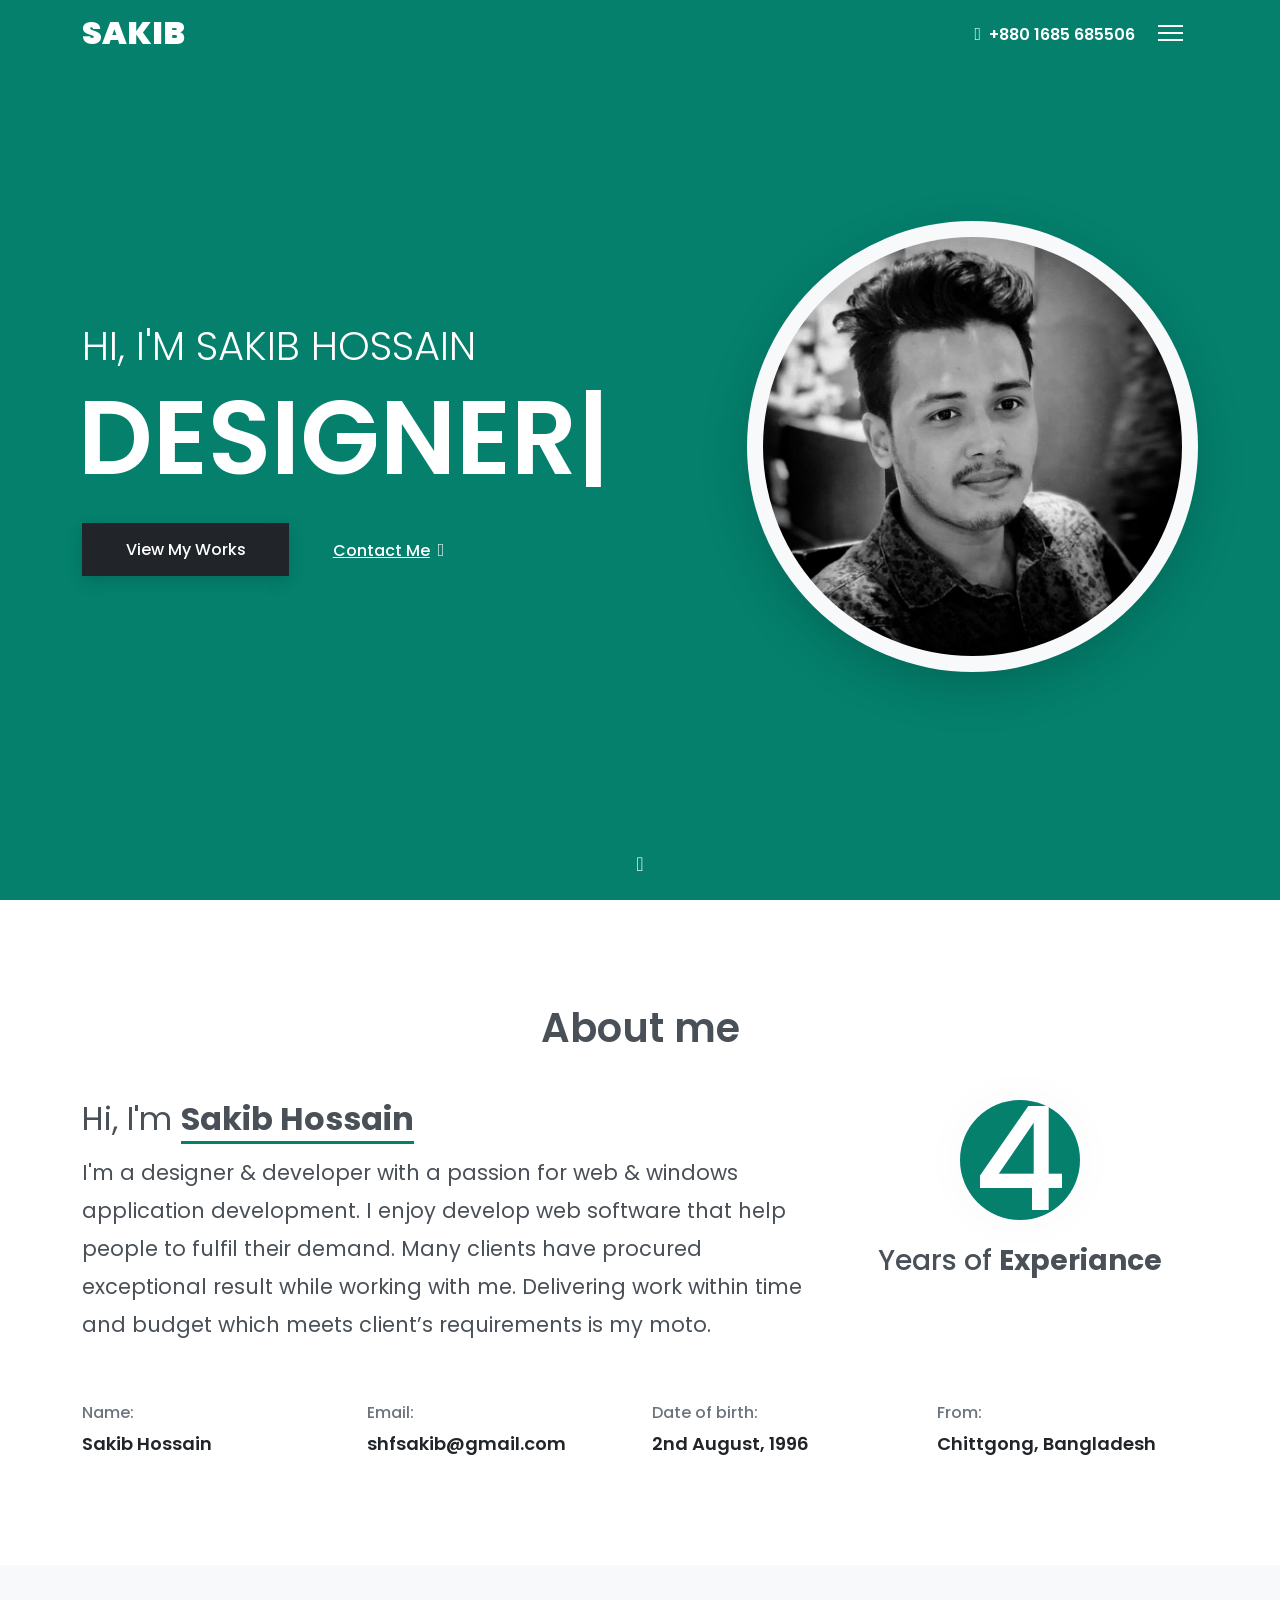
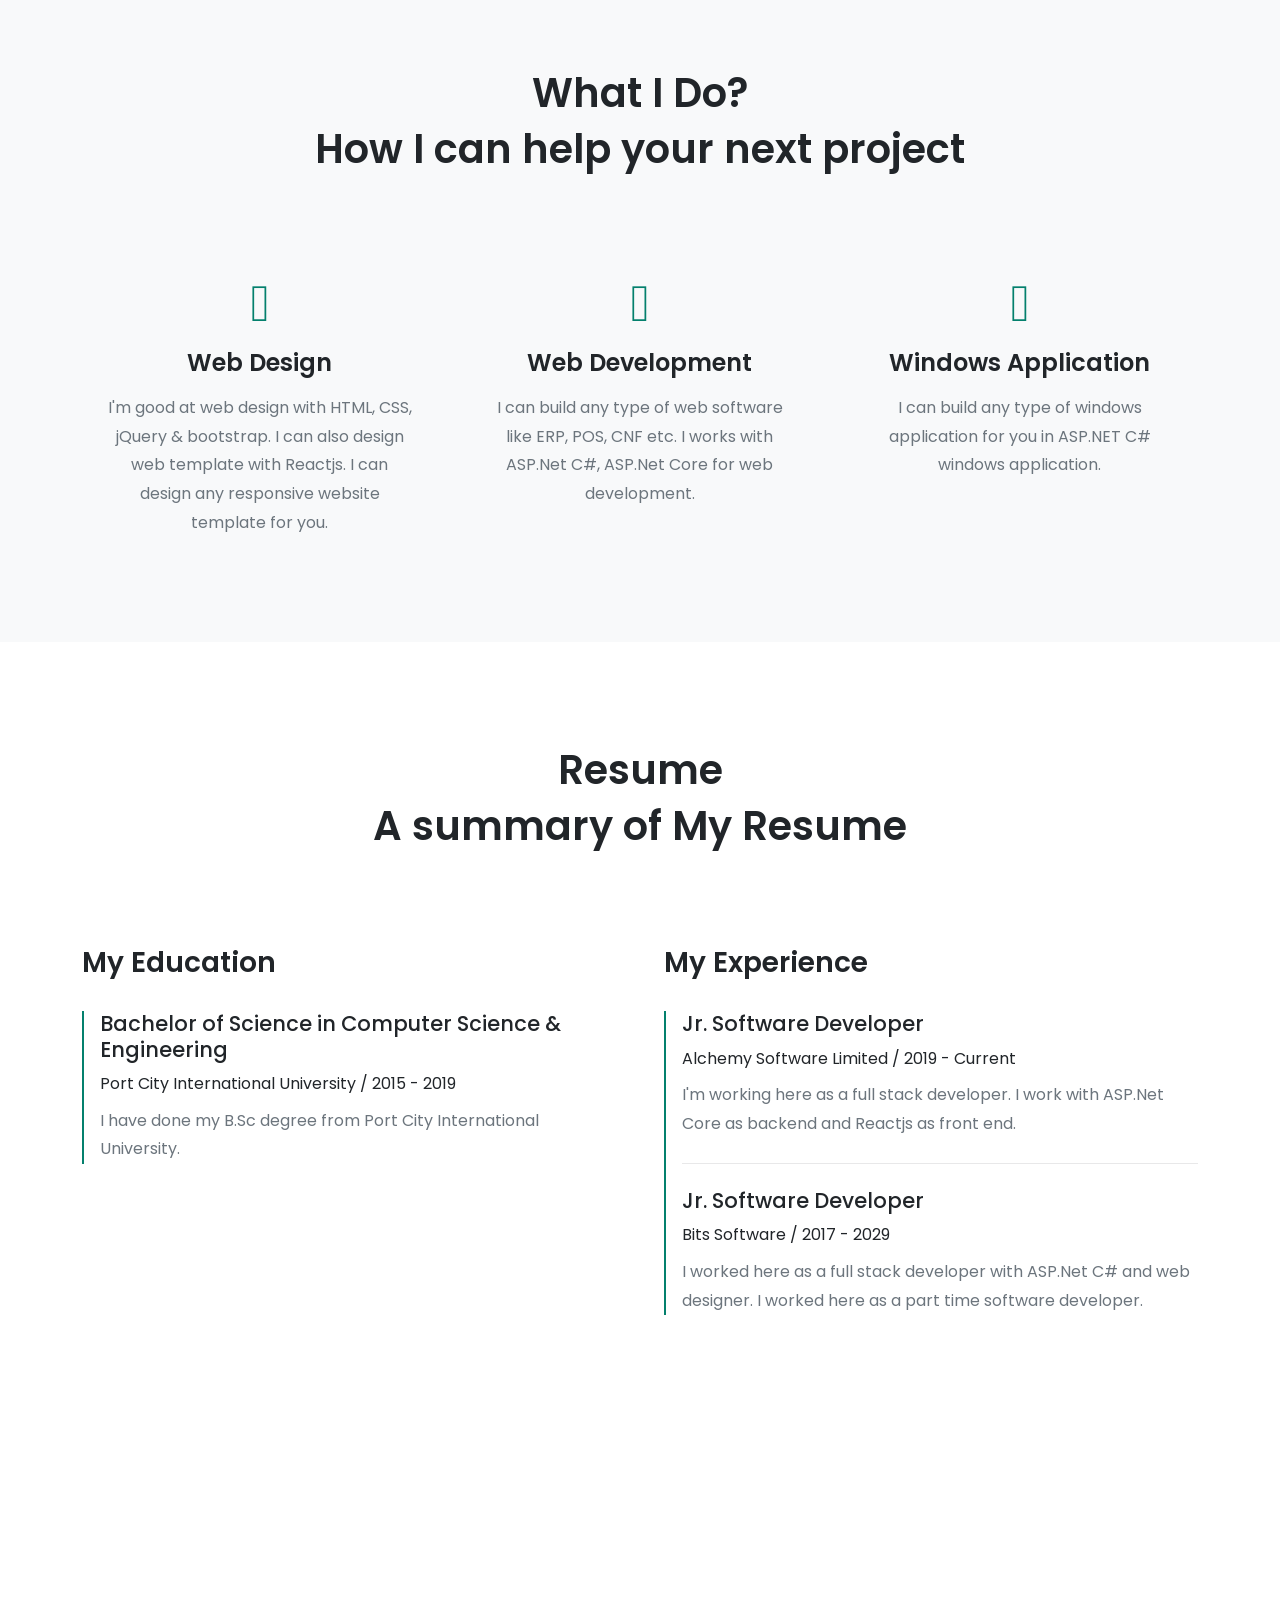
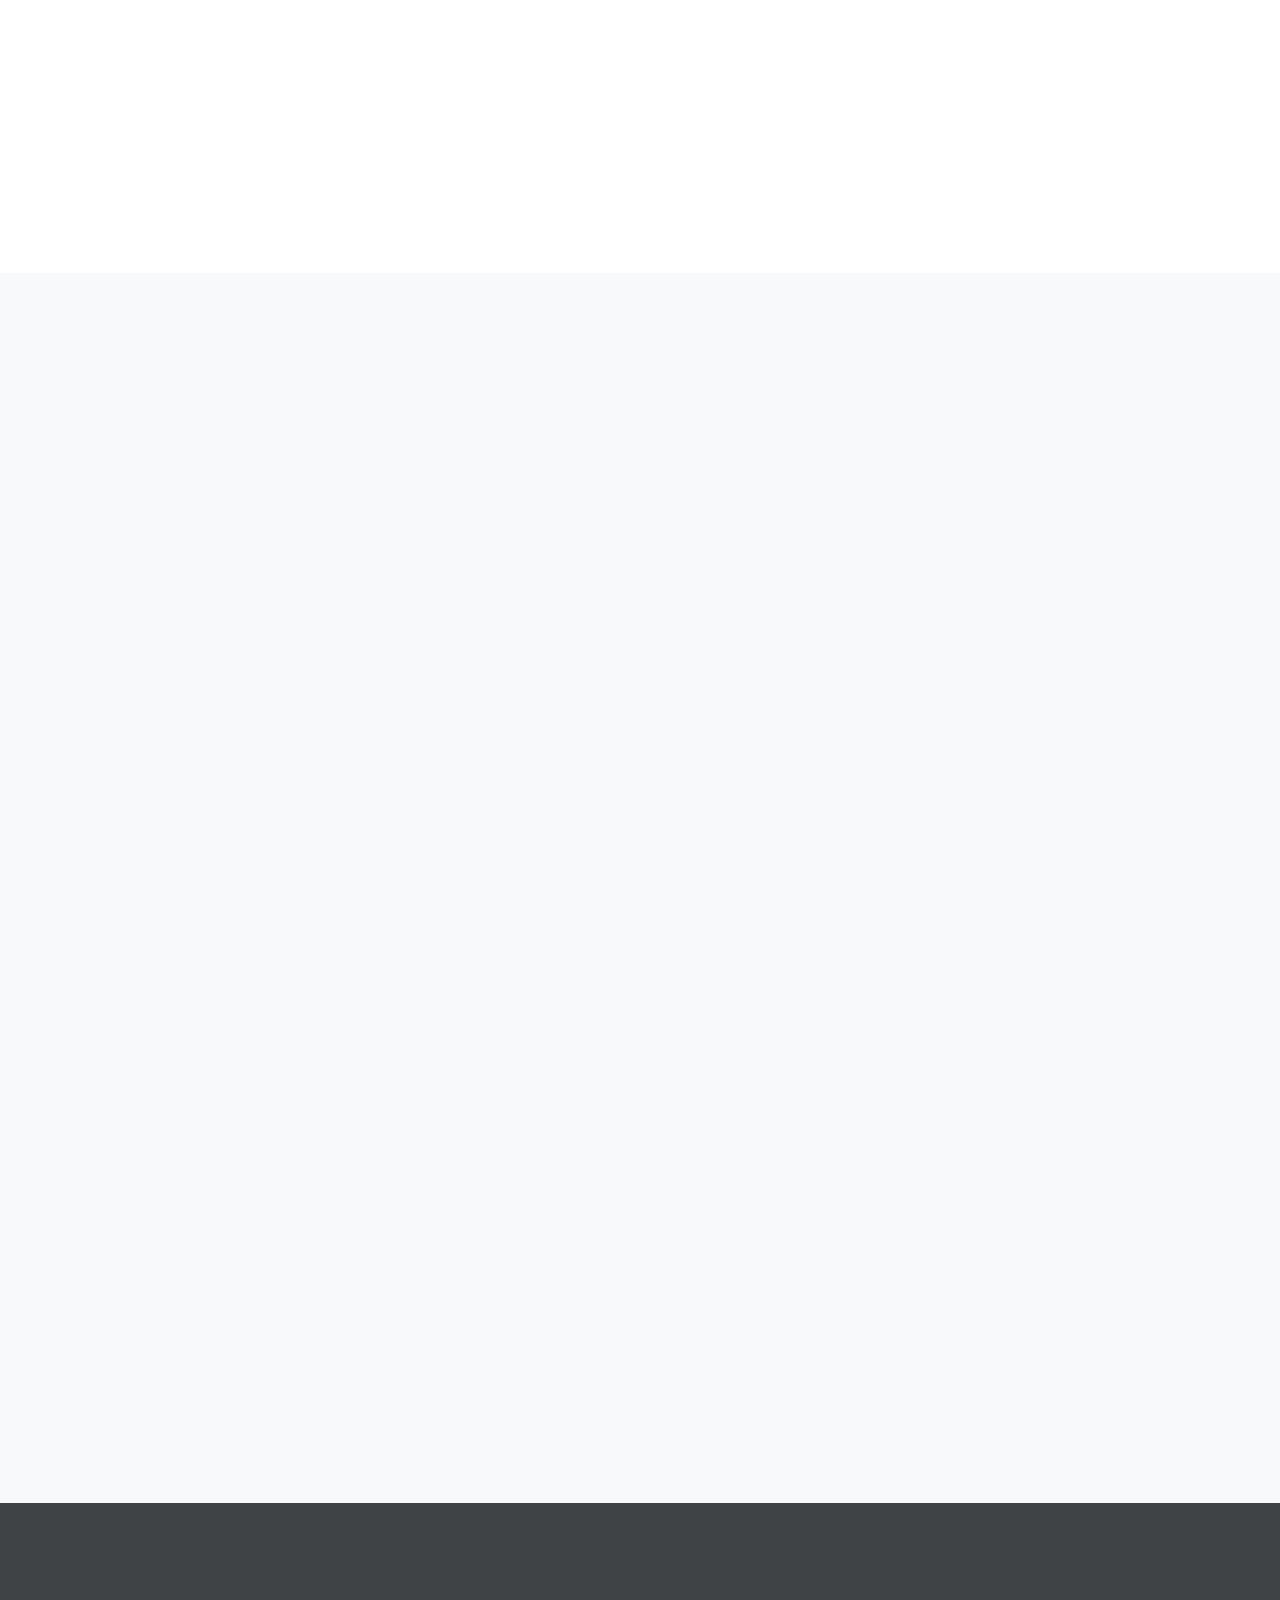
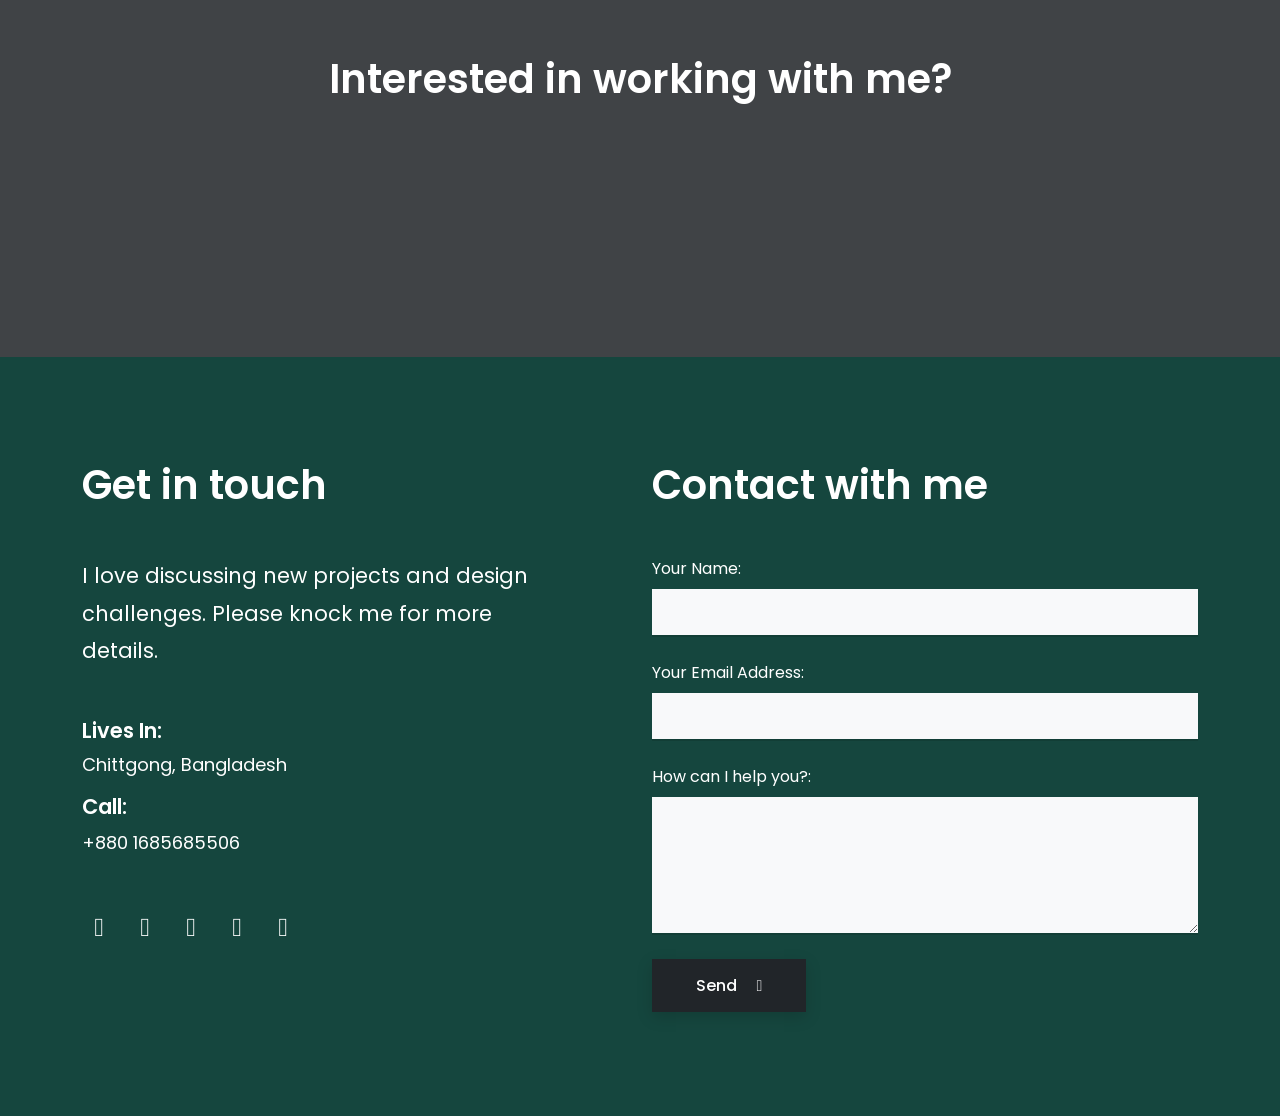
==== index.html @ 89516dc1 "Update index.html" ====
<!DOCTYPE html>
<html lang="en">

<head>
  <meta charset="UTF-8" />
  <meta http-equiv="X-UA-Compatible" content="IE=edge">
  <meta name="viewport" content="width=device-width, initial-scale=1, minimum-scale=1.0, shrink-to-fit=no">
  <link href="images/favicon.png" rel="icon" />
  <title>Sakib Hossain</title>
  <meta name="description" content="Sakib is responsive bootstrap 5 one page personal portfolio html template.">
  <meta name="author" content="harnishdesign.net">

  <!-- Web Fonts -->
  <link rel='stylesheet' href='https://fonts.googleapis.com/css?family=Poppins:100,200,300,400,500,600,700,800,900'
    type='text/css'>

  <!-- Stylesheet
============================== -->
  <!-- Animate -->
  <link rel="stylesheet" type="text/css" href="vendor/animate/animate.min.css" />
  <!-- Bootstrap -->
  <link rel="stylesheet" type="text/css" href="vendor/bootstrap/css/bootstrap.min.css" />
  <!-- Font Awesome Icon -->
  <link rel="stylesheet" type="text/css" href="vendor/font-awesome/css/all.min.css" />
  <link rel="stylesheet" type="text/css" href="css/font-awesome.css" />
  <!-- Owl Carousel -->
  <link rel="stylesheet" type="text/css" href="vendor/owl.carousel/assets/owl.carousel.min.css" />
  <!-- Magnific Popup -->
  <link rel="stylesheet" type="text/css" href="vendor/magnific-popup/magnific-popup.min.css" />
  <!-- Custom Stylesheet -->
  <link rel="stylesheet" type="text/css" href="css/stylesheet.css" />
  <!-- Colors Css -->
  <link id="color-switcher" type="text/css" rel="stylesheet" href="#" />
</head>

<body data-bs-spy="scroll" data-bs-target=".navbar" data-bs-offset="70">

  <!-- Preloader -->
  <div class="preloader">
    <div class="lds-ellipsis">
      <div></div>
      <div></div>
      <div></div>
      <div></div>
    </div>
  </div>
  <!-- Preloader End -->

  <!-- Document Wrapper   
=============================== -->
  <div id="main-wrapper">

    <!-- Header -->
    <header id="header" class="sticky-top">
      <!-- Navbar -->
      <nav
        class="primary-menu navbar navbar-expand-none navbar-overlay navbar-overlay-dark bg-transparent border-bottom-0 text-5 fw-600">
        <div class="container">
          <!-- Logo -->
          <a class="logo" href="index.html" title="Sakib"><label class="logo-name"
              style="font-weight: bolder;font-size:32px;color:#ffffff;">SAKIB</label> </a>
          <!-- Logo End -->
          <div class="text-3 ms-auto me-2 "><a href="tel:+8801685685506" class="text-white"
              style="text-decoration: none;"><span class="text-4 me-2"><i class="fas fa-phone-alt"></i></span>+880 1685
              685506</a></div>
          <button class="navbar-toggler" type="button" data-bs-toggle="collapse"
            data-bs-target="#header-nav"><span></span><span></span><span></span></button>
          <div id="header-nav" class="collapse navbar-collapse">
            <div class="d-flex flex-column h-100 align-items-center justify-content-center">
              <ul class="navbar-nav">
                <li class="nav-item"><a class="nav-link smooth-scroll active" href="#home">Home</a></li>
                <li class="nav-item"><a class="nav-link smooth-scroll" href="#about">About Me</a></li>
                <li class="nav-item"><a class="nav-link smooth-scroll" href="#services">What I Do</a></li>
                <li class="nav-item"><a class="nav-link smooth-scroll" href="#resume">Resume</a></li>
                <li class="nav-item"><a class="nav-link smooth-scroll" href="#portfolio">Portfolio</a></li>
                <li class="nav-item"><a class="nav-link smooth-scroll" href="#contact">Contact Me</a></li>
              </ul>
              <ul class="social-icons social-icons-light social-icons-lg social-icons-light d-inline-flex mt-4">
                <li class="social-icons-twitter"><a data-bs-toggle="tooltip" href="https://twitter.com/shf_sakib/"
                    target="_blank" title="" data-bs-original-title="Twitter"><i class="fab fa-twitter"></i></a></li>
                <li class="social-icons-facebook"><a data-bs-toggle="tooltip" href="https://www.facebook.com/shfsakib"
                    target="_blank" title="" data-bs-original-title="Facebook"><i class="fab fa-facebook"></i></a></li>
                <li class="social-icons-instagram"><a data-bs-toggle="tooltip"
                    href="https://www.instagram.com/shfsakib/" target="_blank" title=""
                    data-bs-original-title="Instagram"><i class="fab fa-instagram"></i></a></li>
                <li class="social-icons-linkedin"><a data-bs-toggle="tooltip"
                    href="http://www.linkedin.com/in/shfsakib/" target="_blank" title=""
                    data-bs-original-title="Linkedin"><i class="fab fa-linkedin-in"></i></a></li>
                <li class="social-icons-Github"><a data-bs-toggle="tooltip" href="https://github.com/shfsakib"
                    target="_blank" title="" data-bs-original-title="Github"><i class="fab fa-github"></i></a></li>
              </ul>
            </div>
          </div>
        </div>
      </nav>
      <!-- Navbar End -->
    </header>
    <!-- Header End -->

    <!-- Content
  ============================================= -->
    <div id="content" role="main">

      <!-- Intro
    ============================================= -->
      <section id="home" class="bg-primary d-flex fullscreen position-relative py-5">
        <div class="container my-auto py-4">
          <div class="row">
            <div class="col-lg-7 text-center text-lg-start align-self-center order-1 order-lg-0 wow fadeIn">
              <h1 class="text-10 fw-300 mb-0 text-uppercase">Hi, I'm Sakib Hossain</h1>
              <div class="typed-strings">
                <p>Designer</p>
                <p>Developer</p>
              </div>
              <h2 class="text-21 fw-600 text-uppercase mb-0 ms-n1"><span class="typed"></span></h2>

              <a href="#portfolio" class="btn btn-dark rounded-0 smooth-scroll mt-3">View My Works</a><a href="#contact"
                class="btn btn-link text-dark smooth-scroll mt-3 text-white">Contact Me<span class="text-4 ms-2"><i
                    class="far fa-arrow-alt-circle-down"></i></span></a>
            </div>
            <div class="col-lg-5 text-center align-self-center mb-4 mb-lg-0 order-0 order-lg-1">
              <div class="bg-light rounded-pill d-inline-block p-3 shadow-lg wow zoomIn"> <img
                  class="img-fluid rounded-pill d-block" src="images/shfsakib.jpeg" title="I'm Sakib" alt=""></div>
            </div>
          </div>
        </div>
        <a href="#about" class="scroll-down-arrow text-dark smooth-scroll"><span class="animated"><i
              class="fas fa-arrow-down text-center text-white"></i></span></a>
      </section>
      <!-- Intro end -->

      <!-- About
    ============================================= -->
      <section id="about" class="section" style="color: #495057!important;">
        <div class="container">
          <!-- Heading -->
          <h2 class="text-10 fw-600 text-center wow fadeInUp mb-5">About me</h2>
          <!-- Heading end-->

          <div class="row">
            <div class="col-lg-8 text-center text-lg-start wow fadeInUp">
              <h2 class="text-8 fw-400 mb-3">Hi, I'm <span class="fw-700 border-bottom border-3 border-primary">Sakib
                  Hossain</span></h2>
              <p class="text-5">I'm a designer & developer with a passion for web & windows application development. I
                enjoy develop web
                software that help people to fulfil their demand.
                Many clients have procured exceptional result while working with me. Delivering work within time and
                budget which meets client’s
                requirements is my moto.</p>
            </div>
            <div class="col-lg-4 mt-4 mt-lg-0 wow fadeInUp" data-wow-delay="0.2s">
              <div class="featured-box style-4">
                <div class="featured-box-icon text-25 fw-500 bg-primary rounded-circle"><span
                    class="wow heartBeat text-white" data-wow-delay="1.3s">4</span></div>
                <h3 class="text-7 wow rubberBand" data-wow-delay="2s">Years of <span class="fw-700">Experiance</span>
                </h3>
              </div>
            </div>
          </div>
          <div class="row gy-3 mt-4">
            <div class="col-6 col-lg-3 wow fadeInUp">
              <p class="text-muted fw-500 mb-0">Name:</p>
              <p class="text-4 text-dark fw-600 mb-0">Sakib Hossain</p>
            </div>
            <div class="col-6 col-lg-3 wow fadeInUp" data-wow-delay="0.2s">
              <p class="text-muted fw-500 mb-0">Email:</p>
              <p class="text-4 fw-600 mb-0"><a class="link-dark" style="text-decoration: none;"
                  href="mailto:shfsakib@gmail.com">shfsakib@gmail.com</a></p>
            </div>
            <div class="col-6 col-lg-3 wow fadeInUp" data-wow-delay="0.3s">
              <p class="text-muted fw-500 mb-0">Date of birth:</p>
              <p class="text-4 text-dark fw-600 mb-0">2nd August, 1996</p>
            </div>
            <div class="col-6 col-lg-3 wow fadeInUp" data-wow-delay="0.4s">
              <p class="text-muted fw-500 mb-0">From:</p>
              <p class="text-4 text-dark fw-600 mb-0">Chittgong, Bangladesh</p>
            </div>
          </div>
        </div>
      </section>
      <!-- About end -->

      <!-- Services
    ============================================= -->
      <section id="services" class="section bg-light">
        <div class="container">
          <!-- Heading -->
          <h2 class="text-10 fw-600 text-center wow text-dark fadeInUp mb-2">What I Do?</h2>
          <h2 class="text-10 fw-600 text-center mb-5 wow fadeInUp text-dark">How I can help your next project</h2>
          <!-- Heading end-->

          <div class="row gy-5 mt-5">
            <div class="col-sm-6 col-lg-4 wow fadeInUp">
              <div class="featured-box text-center px-md-4">
                <div class="featured-box-icon text-primary text-13"> <i class="fas fa-paint-brush"></i></div>
                <h3 class="text-6 fw-600 mb-3 text-dark">Web Design</h3>
                <p class="text-muted mb-0">I'm good at web design with HTML, CSS, jQuery & bootstrap. I can also design
                  web template with Reactjs. I can design any responsive website template for you.</p>
              </div>
            </div>
            <div class="col-sm-6 col-lg-4 wow fadeInUp">
              <div class="featured-box text-center px-md-4">
                <div class="featured-box-icon text-primary text-13"> <i class="fas fa-pencil-ruler"></i> </div>
                <h3 class="text-6 fw-600 mb-3 text-dark">Web Development</h3>
                <p class="text-muted mb-0">I can build any type of web software like ERP, POS, CNF etc. I works with
                  ASP.Net C#, ASP.Net Core for web development. </p>
              </div>
            </div>
            <div class="col-sm-6 col-lg-4 wow fadeInUp">
              <div class="featured-box text-center px-md-4">
                <div class="featured-box-icon text-primary text-13"> <i class="fas fa-desktop"></i> </div>
                <h3 class="text-6 fw-600 mb-3  text-dark">Windows Application</h3>
                <p class="text-muted mb-0">I can build any type of windows application for you in ASP.NET C# windows
                  application. </p>
              </div>
            </div>
          </div>
        </div>
      </section>
      <!-- Services end -->

      <!-- Resume
    ============================================= -->
      <section id="resume" class="section text-dark">
        <div class="container">
          <!-- Heading -->
          <h2 class="text-10 fw-600 text-center wow text-dark fadeInUp mb-2">Resume</h2>
          <h2 class="text-10 fw-600 text-center mb-5 wow fadeInUp">A summary of My Resume</h2>
          <!-- Heading end-->

          <div class="row g-5 mt-5">
            <!-- My Education -->
            <div class="col-lg-6 wow fadeInUp">
              <h2 class="text-7 fw-600 mb-4 pb-2">My Education</h2>
              <div class="border-start border-2 border-primary ps-3">
                <h3 class="text-5">Bachelor of Science in Computer Science & Engineering</h3>
                <p class="mb-2">Port City International University / 2015 - 2019</p>
                <p class="text-muted">I have done my B.Sc degree from Port City International University.</p>

                <!-- <h3 class="text-5">Nothing</h3>
                <p class="mb-2">University of California / 2014 - 2015</p>
                <p class="text-muted">Lorem Ipsum is simply dummy text of the printing and typesetting industry. Lorem
                  Ipsum has been the dummy text.</p>
                <hr class="my-4">
                <h3 class="text-5">Computer Science</h3>
                <p class="mb-2">International University / 2013 - 2014</p>
                <p class="text-muted">Lorem Ipsum is simply dummy text of the printing and typesetting industry. Lorem
                  Ipsum has been the dummy text.</p> -->
              </div>
            </div>
            <!-- My Experience -->
            <div class="col-lg-6 wow fadeInUp" data-wow-delay="0.2s">
              <h2 class="text-7 fw-600 mb-4 pb-2">My Experience</h2>
              <div class="border-start border-2 border-primary ps-3">
                <h3 class="text-5">Jr. Software Developer</h3>
                <p class="mb-2">Alchemy Software Limited / 2019 - Current</p>
                <p class="text-muted">I'm working here as a full stack developer. I work with ASP.Net Core as backend
                  and Reactjs as front end.</p>
                <hr class="my-4">
                <h3 class="text-5">Jr. Software Developer</h3>
                <p class="mb-2">Bits Software / 2017 - 2029</p>
                <p class="text-muted">I worked here as a full stack developer with ASP.Net C# and web designer. I worked
                  here as a part time software developer.</p>

              </div>
            </div>
          </div>

          <!-- My Skills -->
          <h2 class="text-7 fw-600 mb-4 pb-2 mt-5 wow fadeInUp">My Skills</h2>
          <div class="row gx-5">
            <div class="col-md-6 wow fadeInUp">
              <p class="fw-500 text-start mb-2">Web Design <span class="float-end">70%</span></p>
              <div class="progress progress-sm mb-4">
                <div class="progress-bar" role="progressbar" style="width: 70%" aria-valuenow="70" aria-valuemin="0"
                  aria-valuemax="100"></div>
              </div>
              <p class="fw-500 text-start mb-2">HTML/CSS <span class="float-end">95%</span></p>
              <div class="progress progress-sm mb-4">
                <div class="progress-bar" role="progressbar" style="width: 95%" aria-valuenow="95" aria-valuemin="0"
                  aria-valuemax="100"></div>
              </div>
              <p class="fw-500 text-start mb-2">ASP.Net C# <span class="float-end">90%</span></p>
              <div class="progress progress-sm mb-4">
                <div class="progress-bar" role="progressbar" style="width: 90%" aria-valuenow="90" aria-valuemin="0"
                  aria-valuemax="100"></div>
              </div>
            </div>
            <div class="col-md-6 wow fadeInUp" data-wow-delay="0.2s">
              <p class="fw-500 text-start mb-2">React JS <span class="float-end">75%</span></p>
              <div class="progress progress-sm mb-4">
                <div class="progress-bar" role="progressbar" style="width: 75%" aria-valuenow="75" aria-valuemin="0"
                  aria-valuemax="100"></div>
              </div>
              <p class="fw-500 text-start mb-2">Bootstrap <span class="float-end">99%</span></p>
              <div class="progress progress-sm mb-4">
                <div class="progress-bar" role="progressbar" style="width: 99%" aria-valuenow="99" aria-valuemin="0"
                  aria-valuemax="100"></div>
              </div>
              <p class="fw-500 text-start mb-2">ASP.Net Core <span class="float-end">60%</span></p>
              <div class="progress progress-sm mb-4">
                <div class="progress-bar" role="progressbar" style="width: 60%" aria-valuenow="60" aria-valuemin="0"
                  aria-valuemax="100"></div>
              </div>

            </div>
          </div>
          <p class="text-center mt-5 wow fadeInUp"><a href="cv/cv.pdf" target="_blank"
              class="btn btn-outline-dark shadow-none rounded-0">Download CV</a></p>
        </div>
      </section>
      <!-- Resume end -->

      <!-- Portfolio
    ============================================= -->
      <section id="portfolio" class="section bg-light text-dark">
        <div class="container">
          <!-- Heading -->
          <h2 class="text-10 fw-600 text-center wow text-dark fadeInUp mb-2">Portfolio</h2>
          <h2 class="text-10 fw-600 text-center mb-5 wow fadeInUp">Some of my most recent projects</h2>
          <!-- Heading end-->

          <div class="portfolio wow fadeInUp">
            <div class="row g-4 mt-3 portfolio-filter">
              <div class="col-sm-6 col-lg-3 detailed">
                <div class="portfolio-box border">
                  <div class="portfolio-img p-4"> <img class="img-fluid d-block" src="images/graduation.png" alt="">
                    <div class="portfolio-overlay">
                      <div class="portfolio-overlay-details">
                        <h5 class="text-white text-5">University Management System</h5>
                        <span class="text-light">Web SOftware</span>
                      </div>
                    </div>
                  </div>
                </div>
              </div>
              <div class="col-sm-6 col-lg-3 detailed">
                <div class="portfolio-box border">
                  <div class="portfolio-img p-4"> <img class="img-fluid d-block" src="images/school.png" alt="">
                    <div class="portfolio-overlay">
                      <div class="portfolio-overlay-details">
                        <h5 class="text-white text-5">School Management System</h5>
                        <span class="text-light">Windows Application</span>
                      </div>
                    </div>
                  </div>
                </div>
              </div>
              <div class="col-sm-6 col-lg-3 detailed">
                <div class="portfolio-box border">
                  <div class="portfolio-img p-4"> <img class="img-fluid d-block" src="images/therapy.png" alt="">
                    <div class="portfolio-overlay">
                      <div class="portfolio-overlay-details">
                        <h5 class="text-white text-5">Therapy Center Management System</h5>
                        <span class="text-light">Web Application</span>
                      </div>
                    </div>
                  </div>
                </div>
              </div>
              <div class="col-sm-6 col-lg-3 detailed">
                <div class="portfolio-box border">
                  <div class="portfolio-img p-4"> <img class="img-fluid d-block" src="images/analysis.png" alt="">
                    <div class="portfolio-overlay">
                      <div class="portfolio-overlay-details">
                        <h5 class="text-white text-5">Training Center Management System</h5>
                        <span class="text-light">Web Application</span>
                      </div>
                    </div>
                  </div>
                </div>
              </div>
              <div class="col-sm-6 col-lg-3 detailed">
                <div class="portfolio-box border">
                  <div class="portfolio-img p-4"> <img class="img-fluid d-block" src="images/empower.png" alt="">
                    <div class="portfolio-overlay">
                      <div class="portfolio-overlay-details">
                        <h5 class="text-white text-5">Empower Management System</h5>
                        <span class="text-light">Web Application</span>
                      </div>
                    </div>
                  </div>
                </div>
              </div>
              <div class="col-sm-6 col-lg-3 detailed">
                <div class="portfolio-box border">
                  <div class="portfolio-img p-4"> <img class="img-fluid d-block" src="images/web-chat.png" alt="">
                    <div class="portfolio-overlay">
                      <div class="portfolio-overlay-details">
                        <h5 class="text-white text-5">Web Chat Application</h5>
                        <span class="text-light">Web Application</span>
                      </div>
                    </div>
                  </div>
                </div>
              </div>
              <div class="col-sm-6 col-lg-3 detailed">
                <div class="portfolio-box border">
                  <div class="portfolio-img p-4"> <img class="img-fluid d-block" src="images/catering.png" alt="">
                    <div class="portfolio-overlay">
                      <div class="portfolio-overlay-details">
                        <h5 class="text-white text-5">Catering Finder System</h5>
                        <span class="text-light">Web Application</span>
                      </div>
                    </div>
                  </div>
                </div>
              </div>
              <div class="col-sm-6 col-lg-3 detailed">
                <div class="portfolio-box border">
                  <div class="portfolio-img p-4"> <img class="img-fluid d-block" src="images/cattle.png" alt="">
                    <div class="portfolio-overlay">
                      <div class="portfolio-overlay-details">
                        <h5 class="text-white text-5">Online Cattle & Cattle Food Management App</h5>
                        <span class="text-light">Cross Platform Android App</span>
                      </div>
                    </div>
                  </div>
                </div>
              </div>
              <div class="col-sm-6 col-lg-3 detailed">
                <div class="portfolio-box border">
                  <div class="portfolio-img p-4"> <img class="img-fluid d-block" src="images/helmet.png" alt="">
                    <div class="portfolio-overlay">
                      <div class="portfolio-overlay-details">
                        <h5 class="text-white text-5">Home Constructor App</h5>
                        <span class="text-light">Cross Platform Android App</span>
                      </div>
                    </div>
                  </div>
                </div>
              </div>
              <div class="col-sm-6 col-lg-3 detailed">
                <div class="portfolio-box border">
                  <div class="portfolio-img p-4"> <img class="img-fluid d-block" src="images/pension.png" alt="">
                    <div class="portfolio-overlay">
                      <div class="portfolio-overlay-details">
                        <h5 class="text-white text-5">Online Pension Management System</h5>
                        <span class="text-light">Web Application</span>
                      </div>
                    </div>
                  </div>
                </div>
              </div>
              <div class="col-sm-6 col-lg-3 detailed">
                <div class="portfolio-box border">
                  <div class="portfolio-img p-4"> <img class="img-fluid d-block" src="images/streetfood.png" alt="">
                    <div class="portfolio-overlay">
                      <div class="portfolio-overlay-details">
                        <h5 class="text-white text-5">Street Food Ordering App</h5>
                        <span class="text-light">Cross Platform Android App</span>
                      </div>
                    </div>
                  </div>
                </div>
              </div>
              <div class="col-sm-6 col-lg-3 detailed">
                <div class="portfolio-box border">
                  <div class="portfolio-img p-4"> <img class="img-fluid d-block" src="images/many.jpg" alt="">
                    <div class="portfolio-overlay">
                      <div class="portfolio-overlay-details">
                        <h5 class="text-white text-5">Many More</h5>
                        <span class="text-light">Web & Cross Platform Android App</span>
                      </div>
                    </div>
                  </div>
                </div>
              </div>
            </div>
          </div>
        </div>
      </section>
      <!-- Portfolio end -->

      <!-- Call to Action
    ============================================= -->
      <section>
        <div class="hero-wrap">
          <div class="hero-mask opacity-8 bg-dark"></div>
          <div class="hero-bg parallax" style="background-image:url('images/intro-bg-2.jpg');"></div>
          <div class="hero-content section">
            <div class="container text-center py-5 wow fadeInUp">
              <h2 class="text-10 fw-600 text-white mb-5">Interested in working with me?</h2>
              <a href="#contact" class="btn btn-primary rounded-0 smooth-scroll wow rubberBand text-white"
                data-wow-delay="1s">Hire
                Me!</a>
            </div>
          </div>
        </div>
      </section>
      <!-- Call to Action end -->

      <!-- Contact Me
    ============================================= -->
      <section id="contact" class="section bg-third">
        <div class="container">
          <div class="row">
            <div class="col-lg-5 text-center text-lg-start wow fadeInUp">
              <h2 class="text-10 fw-600 mb-5">Get in touch</h2>
              <p class="text-5 mb-5">I love discussing new projects and design challenges. Please knock me for more
                details.</p>
              <h3 class="text-5 fw-600">Lives In:</h3>
              <address class="text-4">
                Chittgong, Bangladesh
              </address>
              <h3 class="text-5 fw-600">Call:</h3>
              <p class="text-4">+880 1685685506</p>
              <ul class="social-icons social-icons-lg justify-content-center justify-content-lg-start mt-5">
                <li class="social-icons-twitter "><a data-bs-toggle="tooltip" class="text-white"
                    href="https://twitter.com/shf_sakib/" target="_blank" title="" data-bs-original-title="Twitter"><i
                      class="fab fa-twitter"></i></a></li>
                <li class="social-icons-facebook"><a data-bs-toggle="tooltip" class="text-white"
                    href="https://www.facebook.com/shfsakib" target="_blank" title=""
                    data-bs-original-title="Facebook"><i class="fab fa-facebook"></i></a></li>
                <li class="social-icons-instagram"><a data-bs-toggle="tooltip" class="text-white"
                    href="https://www.instagram.com/shfsakib/" target="_blank" title=""
                    data-bs-original-title="Instagram"><i class="fab fa-instagram"></i></a></li>
                <li class="social-icons-linkedin"><a data-bs-toggle="tooltip" class="text-white"
                    href="http://www.linkedin.com/in/shfsakib/" target="_blank" title="Linkedin"
                    data-bs-original-title="Linkedin"><i class="fab fa-linkedin-in"></i></a></li>
                <li class="social-icons-Github"><a data-bs-toggle="tooltip" class="text-white"
                    href="https://github.com/shfsakib" target="_blank" title="" data-bs-original-title="Github"><i
                      class="fab fa-github"></i></a></li>
              </ul>
            </div>
            <div class="col-lg-6 ms-auto mt-5 mt-lg-0 wow fadeInUp" data-wow-delay="0.3s">
              <h2 class="text-10 fw-600 text-center text-lg-start mb-5">Contact with me</h2>
              <!-- Contact Form -->
              <form id="contact-form" class="form-border" action="php/mail.php" method="post">
                <div class="row g-4">
                  <div class="col-12">
                    <label class="form-label" for="name">Your Name:</label>
                    <input id="name" name="name" type="text" class="form-control py-2 bg-light" autocomplete="off"
                      required>
                  </div>
                  <div class="col-12">
                    <label class="form-label" for="email">Your Email Address:</label>
                    <input id="email" name="email" type="email" class="form-control py-2 bg-light" autocomplete="off"
                      required>
                  </div>
                  <div class="col-12">
                    <label class="form-label" for="form-message">How can I help you?:</label>
                    <textarea id="form-message" name="form-message" class="form-control py-2 bg-light" rows="4"
                      required></textarea>
                  </div>
                  <div class="col-12 text-center text-lg-start">
                    <button id="submit-btn" class="btn btn-dark rounded-0" type="submit">Send <span class="ms-3"><i
                          class="fas fa-arrow-right"></i></span></button>
                  </div>
                </div>
              </form>
              <!-- Contact Form end -->
            </div>
          </div>
        </div>
      </section>
      <!-- Contact Me end -->

    </div>
    <!-- Content end -->

    <!-- Footer
  ============================================= -->
    <!-- <footer id="footer" class="section bg-dark text-white">
      <div class="container">
        <div class="row">
          <div class="col-lg-6 text-center text-lg-start wow fadeInUp">
            <p class="mb-2 mb-lg-0">Copyright © 2021 <a class="fw-600" href="#home">Sakib</a>. All Rights Reserved.</p>
          </div>
           
        </div>
      </div>
    </footer> -->
    <!-- Footer end -->

  </div>
  <!-- Document Wrapper end -->

  <!-- Back to Top
============================================= -->
  <a id="back-to-top" class="rounded-circle" data-bs-toggle="tooltip" title="Back to Top" href="javascript:void(0)"><i
      class="fas fa-arrow-up"></i></a>

  <!-- JavaScript -->
  <script src="vendor/jquery/jquery.min.js"></script>
  <script src="vendor/bootstrap/js/bootstrap.bundle.min.js"></script>
  <!-- Easing -->
  <script src="vendor/jquery.easing/jquery.easing.min.js"></script>
  <!-- Appear -->
  <script src="vendor/jquery.appear/jquery.appear.min.js"></script>
  <!-- WOW animation -->
  <script src="vendor/wow/wow.min.js"></script>
  <!-- Images Loaded -->
  <script src="vendor/imagesloaded/imagesloaded.pkgd.min.js"></script>
  <!-- Typed -->
  <script src="vendor/typed/typed.min.js"></script>
  <!-- Parallax Bg -->
  <script src="vendor/parallaxie/parallaxie.min.js"></script>
  <!-- Owl Carousel -->
  <script src="vendor/owl.carousel/owl.carousel.min.js"></script>
  <!-- isotope Portfolio Filter -->
  <script src="vendor/isotope/isotope.pkgd.min.js"></script>
  <!-- Magnific Popup -->
  <script src="vendor/magnific-popup/jquery.magnific-popup.min.js"></script>
  <!-- Style Switcher -->
  <script src="js/switcher.min.js"></script>
  <script src="js/font-awesome.js"></script>
  <!-- Custom Script -->
  <script src="js/theme.js"></script>
</body>

</html>
---- css/stylesheet.css ----
body, html {
  height: 100%;
}

body {
  background: #dddddd;
  font-family: "Poppins", sans-serif;
  color:#ffffff!important;
}

/*-------- Preloader --------*/
.preloader {
  position: fixed;
  width: 100%;
  height: 100%;
  z-index: 999999999 !important;
  background-color: #fff;
  top: 0;
  left: 0;
  right: 0;
  bottom: 0;
}

.preloader .lds-ellipsis {
  display: inline-block;
  position: absolute;
  width: 80px;
  height: 80px;
  margin-top: -40px;
  margin-left: -40px;
  top: 50%;
  left: 50%;
}

.preloader .lds-ellipsis div {
  position: absolute;
  top: 33px;
  width: 13px;
  height: 13px;
  border-radius: 50%;
  background: #000;
  animation-timing-function: cubic-bezier(0, 1, 1, 0);
}

.preloader .lds-ellipsis div:nth-child(1) {
  left: 8px;
  animation: lds-ellipsis1 0.6s infinite;
}

.preloader .lds-ellipsis div:nth-child(2) {
  left: 8px;
  animation: lds-ellipsis2 0.6s infinite;
}

.preloader .lds-ellipsis div:nth-child(3) {
  left: 32px;
  animation: lds-ellipsis2 0.6s infinite;
}

.preloader .lds-ellipsis div:nth-child(4) {
  left: 56px;
  animation: lds-ellipsis3 0.6s infinite;
}

.preloader.preloader-dark {
  background-color: #000;
}

.preloader.preloader-dark .lds-ellipsis div {
  background-color: #fff;
}

@keyframes lds-ellipsis1 {
  0% {
    transform: scale(0);
  }
  100% {
    transform: scale(1);
  }
}

@keyframes lds-ellipsis3 {
  0% {
    transform: scale(1);
  }
  100% {
    transform: scale(0);
  }
}

@keyframes lds-ellipsis2 {
  0% {
    transform: translate(0, 0);
  }
  100% {
    transform: translate(24px, 0);
  }
}

/*--- Preloader Magnific Popup ----*/
.mfp-container .preloader {
  background: transparent;
}

.mfp-container .preloader .lds-ellipsis div {
  background: #fff;
}

::selection {
  background: #04806d;
  color: #fff;
  text-shadow: none;
}

form {
  padding: 0;
  margin: 0;
  display: inline;
}

img {
  vertical-align: inherit;
}

a, a:focus {
  color: #04806d;
  -webkit-transition: all 0.2s ease;
  transition: all 0.2s ease;
}

a:hover, a:active {
  color: #04806d;
  text-decoration: none;
  -webkit-transition: all 0.2s ease;
  transition: all 0.2s ease;
}

a:focus, a:active,
.btn.active.focus,
.btn.active:focus,
.btn.focus,
.btn:active.focus,
.btn:active:focus,
.btn:focus,
button:focus,
button:active {
  outline: none;
}

p {
  line-height: 1.8;
}

blockquote {
  border-width: 0 0 0 5px;
  border-style: solid;
  border-color: #eee;
  padding: 10px 20px;
}

.rtl blockquote {
  border-width: 0 5px 0 0px;
}

iframe {
  border: 0 !important;
}

h1, h2, h3, h4, h5, h6 {
  font-family: "Poppins", sans-serif;
}

/* =================================== */
/*  2. Helpers Classes
/* =================================== */
/* Box Shadow */
.shadow-md {
  -webkit-box-shadow: 0px 0px 50px -35px rgba(0, 0, 0, 0.4) !important;
  box-shadow: 0px 0px 50px -35px rgba(0, 0, 0, 0.4) !important;
}

/* Border Radius */
.rounded-lg {
  border-radius: 0.6rem !important;
}

.rounded-top-0 {
  border-top-start-radius: 0px !important;
  border-top-end-radius: 0px !important;
}

.rounded-bottom-0 {
  border-bottom-start-radius: 0px !important;
  border-bottom-end-radius: 0px !important;
}

.rounded-start-0 {
  border-top-start-radius: 0px !important;
  border-bottom-start-radius: 0px !important;
}

.rounded-end-0 {
  border-top-end-radius: 0px !important;
  border-bottom-end-radius: 0px !important;
}

/* Text Size */
.text-0 {
  font-size: 11px !important;
  font-size: 0.6875rem !important;
}

.text-1 {
  font-size: 12px !important;
  font-size: 0.75rem !important;
}

.text-2 {
  font-size: 14px !important;
  font-size: 0.875rem !important;
}

.text-3 {
  font-size: 16px !important;
  font-size: 1rem !important;
}

.text-4 {
  font-size: 18px !important;
  font-size: 1.125rem !important;
}

.text-5 {
  font-size: 21px !important;
  font-size: 1.3125rem !important;
}

.text-6 {
  font-size: 24px !important;
  font-size: 1.50rem !important;
}

.text-7 {
  font-size: 28px !important;
  font-size: 1.75rem !important;
}

.text-8 {
  font-size: 32px !important;
  font-size: 2rem !important;
}

.text-9 {
  font-size: 36px !important;
  font-size: 2.25rem !important;
}

.text-10 {
  font-size: 40px !important;
  font-size: 2.50rem !important;
}

.text-11 {
  font-size: calc(1.4rem + 1.8vw) !important;
}

@media (min-width: 1200px) {
  .text-11 {
    font-size: 2.75rem !important;
  }
}

.text-12 {
  font-size: calc(1.425rem + 2.1vw) !important;
}

@media (min-width: 1200px) {
  .text-12 {
    font-size: 3rem !important;
  }
}

.text-13 {
  font-size: calc(1.45rem + 2.4vw) !important;
}

@media (min-width: 1200px) {
  .text-13 {
    font-size: 3.25rem !important;
  }
}

.text-14 {
  font-size: calc(1.475rem + 2.7vw) !important;
}

@media (min-width: 1200px) {
  .text-14 {
    font-size: 3.5rem !important;
  }
}

.text-15 {
  font-size: calc(1.5rem + 3vw) !important;
}

@media (min-width: 1200px) {
  .text-15 {
    font-size: 3.75rem !important;
  }
}

.text-16 {
  font-size: calc(1.525rem + 3.3vw) !important;
}

@media (min-width: 1200px) {
  .text-16 {
    font-size: 4rem !important;
  }
}

.text-17 {
  font-size: calc(1.575rem + 3.9vw) !important;
}

@media (min-width: 1200px) {
  .text-17 {
    font-size: 4.5rem !important;
  }
}

.text-18 {
  font-size: calc(1.625rem + 4.5vw) !important;
}

@media (min-width: 1200px) {
  .text-18 {
    font-size: 5rem !important;
  }
}

.text-19 {
  font-size: calc(1.65rem + 4.8vw) !important;
}

@media (min-width: 1200px) {
  .text-19 {
    font-size: 5.25rem !important;
  }
}

.text-20 {
  font-size: calc(1.7rem + 5.4vw) !important;
}

@media (min-width: 1200px) {
  .text-20 {
    font-size: 5.75rem !important;
  }
}

.text-21 {
  font-size: calc(1.775rem + 6.3vw) !important;
}

@media (min-width: 1200px) {
  .text-21 {
    font-size: 6.5rem !important;
  }
}

.text-22 {
  font-size: calc(1.825rem + 6.9vw) !important;
}

@media (min-width: 1200px) {
  .text-22 {
    font-size: 7rem !important;
  }
}

.text-23 {
  font-size: calc(1.9rem + 7.8vw) !important;
}

@media (min-width: 1200px) {
  .text-23 {
    font-size: 7.75rem !important;
  }
}

.text-24 {
  font-size: calc(1.95rem + 8.4vw) !important;
}

@media (min-width: 1200px) {
  .text-24 {
    font-size: 8.25rem !important;
  }
}

.text-25 {
  font-size: calc(2.025rem + 9.3vw) !important;
}

@media (min-width: 1200px) {
  .text-25 {
    font-size: 9rem !important;
  }
}

.text-11, .text-12, .text-13, .text-14, .text-15, .text-16, .text-17, .text-18, .text-19, .text-20, .text-21, .text-22, .text-23, .text-24, .text-25 {
  line-height: 1.3;
}

/* Font Weight */
.fw-100 {
  font-weight: 100 !important;
}

.fw-200 {
  font-weight: 200 !important;
}

.fw-300 {
  font-weight: 300 !important;
}

.fw-400 {
  font-weight: 400 !important;
}

.fw-500 {
  font-weight: 500 !important;
}

.fw-600 {
  font-weight: 600 !important;
}

.fw-700 {
  font-weight: 700 !important;
}

.fw-800 {
  font-weight: 800 !important;
}

.fw-900 {
  font-weight: 900 !important;
}

/* Opacity */
.opacity-0 {
  opacity: 0;
}

.opacity-1 {
  opacity: 0.1;
}

.opacity-2 {
  opacity: 0.2;
}

.opacity-3 {
  opacity: 0.3;
}

.opacity-4 {
  opacity: 0.4;
}

.opacity-5 {
  opacity: 0.5;
}

.opacity-6 {
  opacity: 0.6;
}

.opacity-7 {
  opacity: 0.7;
}

.opacity-8 {
  opacity: 0.8;
}

.opacity-9 {
  opacity: 0.9;
}

.opacity-10 {
  opacity: 1;
}

/* Background light */
.bg-light-1 {
  background-color: #e9ecef !important;
}

.bg-light-2 {
  background-color: #dee2e6 !important;
}

.bg-light-3 {
  background-color: #ced4da !important;
}

.bg-light-4 {
  background-color: #adb5bd !important;
}

/* Background Dark */
.bg-dark {
  background-color: #111418 !important;
}

.bg-dark-1 {
  background-color: #212529 !important;
}

.bg-dark-2 {
  background-color: #343a40 !important;
}

.bg-dark-3 {
  background-color: #495057 !important;
}

.bg-dark-4 {
  background-color: #6c757d !important;
}

/* Progress Bar */
.progress-sm {
  height: 0.5rem !important;
}

.progress-lg {
  height: 1.5rem !important;
}

hr {
  opacity: 0.1;
}

/* =================================== */
/*  3. Layouts
/* =================================== */
#main-wrapper {
  background: #fff;
}

.box #main-wrapper {
  max-width: 1200px;
  margin: 0 auto;
  -webkit-box-shadow: 0px 0px 10px rgba(0, 0, 0, 0.1);
  box-shadow: 0px 0px 10px rgba(0, 0, 0, 0.1);
}

.section {
  position: relative;
  padding: 6.5rem 0;
  overflow: hidden;
}

@media (max-width: 767.98px) {
  .section {
    padding: 3.5rem 0;
  }
}

/*== Fullscreen Height ==*/
.fullscreen {
  min-height: 100vh !important;
}

/*== Fullscreen Height ==*/
.fullscreen-with-header {
  min-height: calc(100vh - 67px) !important;
}

/*== Scroll Down Arrow ==*/
.scroll-down-arrow {
  position: absolute;
  z-index: 3;
  bottom: 20px;
  left: 50%;
  margin-left: -16px;
  width: 32px;
  height: 32px;
  line-height: 32px;
  font-size: 20px;
  text-align: center;
  color: #fff;
}

.scroll-down-arrow .animated {
  position: relative;
  animation: fadeInDown 1.5s infinite;
  -webkit-animation: fadeInDown 1.5s infinite;
  -moz-animation: fadeInDown 1.5s infinite;
  -o-animation: fadeInDown 1.5s infinite;
}

@keyframes fadeInDown {
  0% {
    top: -25px;
    opacity: 0;
  }
  100% {
    top: 10px;
    opacity: 1;
  }
}

/*== Heading Separator Line ==*/
.heading-separator-line {
  width: 80px;
}

/* =================================== */
/*  4. Header
/* =================================== */
#header {
  -webkit-transition: all 0.5s ease;
  transition: all 0.5s ease;
}

#header .navbar {
  padding: 0px;
}

#header .logo {
  -webkit-box-align: center;
  -ms-flex-align: center;
  align-items: center;
  display: -webkit-box;
  display: -ms-flexbox;
  display: flex;
  -ms-flex-item-align: stretch;
  align-self: stretch;
}

/*=== 4.1 Navigation ===*/
.navbar-light .navbar-nav .active > .nav-link {
  color: #0c2f55;
}

.navbar-light .navbar-nav .nav-link.active, .navbar-light .navbar-nav .nav-link.show {
  color: #0c2f55;
}

.navbar-light .navbar-nav .show > .nav-link {
  color: #0c2f55;
}

.primary-menu {
  display: -webkit-box !important;
  display: -ms-flexbox !important;
  display: flex !important;
  height: auto !important;
  -webkit-box-ordinal-group: 0;
  -ms-flex-item-align: stretch;
  align-self: stretch;
  background: #fff;
  border-bottom: 1px solid #efefef;
}

.primary-menu.bg-transparent {
  position: absolute;
  z-index: 999;
  top: 0;
  left: 0;
  width: 100%;
  box-shadow: none;
  border-bottom: 1px solid rgba(250, 250, 250, 0.3);
}

.primary-menu.sticky-on {
  position: fixed;
  top: 0;
  width: 100%;
  z-index: 1020;
  left: 0;
  -webkit-box-shadow: 0px 0px 10px rgba(0, 0, 0, 0.05);
  box-shadow: 0px 0px 10px rgba(0, 0, 0, 0.05);
  -webkit-animation: slide-down 0.7s;
  -moz-animation: slide-down 0.7s;
  animation: slide-down 0.7s;
}

@-webkit-keyframes slide-down {
  0% {
    opacity: 0;
    transform: translateY(-100%);
  }
  100% {
    opacity: 1;
    transform: translateY(0);
  }
}

@-moz-keyframes slide-down {
  0% {
    opacity: 0;
    transform: translateY(-100%);
  }
  100% {
    opacity: 1;
    transform: translateY(0);
  }
}

@keyframes slide-down {
  0% {
    opacity: 0;
    transform: translateY(-100%);
  }
  100% {
    opacity: 1;
    transform: translateY(0);
  }
}

.primary-menu.sticky-on .none-on-sticky {
  display: none !important;
}

.primary-menu ul.navbar-nav > li {
  display: -webkit-box;
  display: -ms-flexbox;
  display: flex;
  height: 100%;
}

.primary-menu ul.navbar-nav > li + li {
  margin-left: 2px;
}

.primary-menu ul.navbar-nav > li a {
  display: -webkit-box;
  display: -ms-flexbox;
  display: flex;
  -webkit-box-align: center;
  -ms-flex-align: center;
  align-items: center;
}

.primary-menu ul.navbar-nav > li > a:not(.btn) {
  height: 70px;
  padding: 0px 0.85em;
  color: #252b33;
  -webkit-transition: all 0.2s ease;
  transition: all 0.2s ease;
  position: relative;
  position: relative;
}

.primary-menu ul.navbar-nav > li:hover > a:not(.btn), .primary-menu ul.navbar-nav > li > a.active:not(.btn) {
  -webkit-transition: all 0.2s ease;
  transition: all 0.2s ease;
}

.primary-menu ul.navbar-nav > li a.btn {
  padding: 0.4rem 1.4rem;
}

.primary-menu ul.navbar-nav > li.dropdown .dropdown-menu li > a:not(.btn) {
  padding: 8px 0px;
  background-color: transparent;
  color: #777;
  -webkit-transition: all 0.2s ease;
  transition: all 0.2s ease;
}

.primary-menu ul.navbar-nav > li.dropdown .dropdown-menu li:hover > a:not(.btn) {
  color: #04806d;
  -webkit-transition: all 0.2s ease;
  transition: all 0.2s ease;
}

.primary-menu ul.navbar-nav > li.dropdown .dropdown-menu {
  -webkit-box-shadow: 0px 0px 12px rgba(0, 0, 0, 0.176);
  box-shadow: 0px 0px 12px rgba(0, 0, 0, 0.176);
  border: 0px none;
  padding: 10px 15px;
  min-width: 230px;
  margin: 0;
  font-size: 14px;
  font-size: 0.875rem;
  z-index: 1021;
}

.primary-menu .dropdown-menu-right {
  left: auto !important;
  right: 100% !important;
}

.primary-menu .dropdown-toggle:after {
  content: none;
}

.primary-menu.navbar-line-under-text ul.navbar-nav > li > a:not(.btn):after {
  position: absolute;
  content: "";
  height: 2px;
  width: 0;
  left: 50%;
  right: 0;
  bottom: 16px;
  background-color: transparent;
  color: #fff;
  border-width: 0px 0px 3px 0px;
  border-style: solid;
  border-color: #04806d;
  -webkit-transition: all 0.3s ease-in-out;
  transition: all 0.3s ease-in-out;
  transform: translate(-50%, 0) translateZ(0);
  -webkit-transform: translate(-50%, 0) translateZ(0);
}

.primary-menu.navbar-line-under-text ul.navbar-nav > li > a:hover:not(.logo):after, .primary-menu.navbar-line-under-text ul.navbar-nav > li > a.active:after {
  width: calc(100% - 1.7em);
}

/*== Side Header ==*/
.side-header #main-wrapper {
  margin-left: 260px;
}

.side-header.rtl #main-wrapper {
  margin-right: 260px;
  margin-left: auto;
}

.side-header #header {
  border: none;
}

.side-header .primary-menu {
  position: fixed;
  left: 0;
  top: 0;
  width: 260px;
  height: 100% !important;
  background: #fff;
  border-right: 1px solid rgba(0, 0, 0, 0.07);
  -webkit-box-shadow: 0 0 15px rgba(0, 0, 0, 0.065);
  box-shadow: 0 0 15px rgba(0, 0, 0, 0.065);
  z-index: 2;
  overflow: hidden;
  overflow-y: auto;
}

.side-header.rtl .primary-menu {
  left: auto;
  right: 0;
}

.side-header .navbar-collapse .navbar-nav {
  flex-direction: column;
  width: 100%;
}

.side-header ul.navbar-nav li {
  display: block;
}

.side-header ul.navbar-nav li a:not(.btn) {
  display: block;
  height: auto;
}

.side-header ul.navbar-nav li + li {
  margin-left: 0px;
}

.side-header ul.navbar-nav li > a:hover:after, .side-header ul.navbar-nav li > a.active:after {
  content: none;
  width: 0px;
}

.side-header ul.navbar-nav > li > a:not(.btn) {
  height: auto;
  padding: 10px 0;
  position: relative;
}

.side-header.side-header-right #main-wrapper {
  margin-right: 260px;
  margin-left: auto;
}

.side-header.side-header-right .primary-menu {
  left: auto;
  right: 0;
}

.side-header.side-header-right.rtl #main-wrapper {
  margin-left: 260px;
  margin-right: auto;
}

.side-header.side-header-right.rtl .primary-menu {
  right: auto;
  left: 0;
}

@media (max-width: 991.98px) {
  .side-header #main-wrapper {
    margin-left: auto;
  }
  .side-header.rtl #main-wrapper {
    margin-right: auto;
  }
  .side-header .primary-menu {
    position: initial;
    width: 100%;
    height: auto !important;
    overflow: visible;
  }
  .side-header.side-header-right #main-wrapper {
    margin-right: auto;
  }
  .side-header.side-header-right.rtl #main-wrapper {
    margin-left: auto;
  }
}

/*== Color Options ==*/
.primary-menu.navbar-text-light .navbar-toggler span {
  background: #fff;
}

.primary-menu.navbar-text-light .navbar-nav > li > a:not(.btn) {
  color: rgba(250, 250, 250, 0.9);
}

.primary-menu.navbar-text-light.navbar-line-under-text .navbar-nav > li > a:not(.logo):after, .primary-menu.navbar-text-light.navbar-line-under-text .navbar-nav > li > a.active:after {
  border-color: rgba(250, 250, 250, 0.6);
}

.sticky-on.bg-transparent:not(.navbar-text-light), .sticky-top .sticky-on-top.bg-transparent:not(.navbar-text-light) {
  background-color: #212529 !important;
  border-bottom: 1px solid #efefef !important;
  color:#ffffff!important;
}
.sticky-top .sticky-on-top .logo-name {
  background-color: #212529 !important; 
  color:#ffffff!important;
}
.sticky-on.navbar-text-light.bg-transparent, .sticky-top .sticky-on-top.navbar-text-light.bg-transparent {
  background-color: #111 !important;
  -webkit-box-shadow: 0px 0px 10px rgba(250, 250, 250, 0.03);
  box-shadow: 0px 0px 10px rgba(250, 250, 250, 0.03);
  border-bottom: none !important;
}

/* Hamburger Menu Button */
.navbar-toggler {
  width: 25px;
  height: 30px;
  padding: 10px;
  margin: 18px 15px;
  position: relative;
  border: none;
  -webkit-transform: rotate(0deg);
  transform: rotate(0deg);
  -webkit-transition: 0.5s ease-in-out;
  transition: 0.5s ease-in-out;
  cursor: pointer;
  display: block;
}

.navbar-toggler span {
  display: block;
  position: absolute;
  height: 2px;
  width: 100%;
  background: #ffffff;
  opacity: 1;
  left: 0;
  -webkit-transform: rotate(0deg);
  transform: rotate(0deg);
  -webkit-transition: 0.25s ease-in-out;
  transition: 0.25s ease-in-out;
}

.navbar-toggler span:nth-child(1) {
  top: 7px;
  -webkit-transform-origin: left center;
  -moz-transform-origin: left center;
  -o-transform-origin: left center;
  transform-origin: left center;
}

.navbar-toggler span:nth-child(2) {
  top: 14px;
  -webkit-transform-origin: left center;
  -moz-transform-origin: left center;
  -o-transform-origin: left center;
  transform-origin: left center;
}

.navbar-toggler span:nth-child(3) {
  top: 21px;
  -webkit-transform-origin: left center;
  -moz-transform-origin: left center;
  -o-transform-origin: left center;
  transform-origin: left center;
}

.navbar-toggler.show span:nth-child(1) {
  top: 5px;
  left: 3px;
  -webkit-transform: rotate(45deg);
  transform: rotate(45deg);
}

.navbar-toggler.show span:nth-child(2) {
  width: 0%;
  opacity: 0;
}

.navbar-toggler.show span:nth-child(3) {
  top: 22px;
  left: 3px;
  -webkit-transform: rotate(-45deg);
  transform: rotate(-45deg);
}

.navbar-toggler:focus {
  box-shadow: none;
}

.navbar-accordion {
  position: initial;
}

.navbar-expand-none .navbar-collapse {
  position: absolute;
  top: 99%;
  right: 0;
  left: 0;
  background: #fff;
  margin-top: 0px;
  z-index: 1000;
  -webkit-box-shadow: 0px 0px 15px rgba(0, 0, 0, 0.1);
  box-shadow: 0px 0px 15px rgba(0, 0, 0, 0.1);
}

.navbar-expand-none .navbar-collapse .navbar-nav {
  overflow: hidden;
  overflow-y: auto;
  max-height: 65vh;
  padding: 15px;
}

.navbar-expand-none ul.navbar-nav li {
  display: block;
  border-bottom: 1px solid #eee;
  margin: 0;
  padding: 0;
}

.navbar-expand-none ul.navbar-nav li:last-child {
  border: none;
}

.navbar-expand-none ul.navbar-nav li + li {
  margin-left: 0px;
}

.navbar-expand-none ul.navbar-nav li.dropdown > .dropdown-toggle > .arrow.show:after {
  -webkit-transform: translate(-50%, -50%) rotate(-45deg);
  transform: translate(-50%, -50%) rotate(-45deg);
  -webkit-transition: all 0.2s ease;
  transition: all 0.2s ease;
}

.navbar-expand-none ul.navbar-nav li:hover > a:not(.btn), .navbar-expand-none ul.navbar-nav li > a.active:not(.btn) {
  color: #04806d;
}

.navbar-expand-none ul.navbar-nav li > a:hover:after, .navbar-expand-none ul.navbar-nav li > a.active:after {
  content: none !important;
  width: 0px !important;
}

.navbar-expand-none ul.navbar-nav > li > a:not(.btn) {
  height: auto;
  padding: 8px 0;
  position: relative;
}

.navbar-expand-none ul.navbar-nav > li.dropdown .dropdown-menu li > a:not(.btn) {
  padding: 8px 0;
  position: relative;
}

.navbar-expand-none ul.navbar-nav > li.dropdown:hover > a:after {
  content: none;
}

.navbar-expand-none ul.navbar-nav > li.dropdown .dropdown-toggle .arrow:after {
  -webkit-transform: translate(-50%, -50%) rotate(134deg);
  transform: translate(-50%, -50%) rotate(134deg);
  -webkit-transition: all 0.2s ease;
  transition: all 0.2s ease;
}

.navbar-expand-none ul.navbar-nav > li.dropdown .dropdown-menu {
  margin: 0;
  -webkit-box-shadow: none;
  box-shadow: none;
  border: none;
  padding: 0px 0px 0px 15px;
}

.navbar-expand-none ul.navbar-nav > li.dropdown .dropdown-menu .dropdown-menu {
  margin: 0;
}

.navbar-expand-none.navbar-text-light .navbar-collapse {
  background: rgba(0, 0, 0, 0.95);
}

.navbar-expand-none.navbar-text-light .navbar-collapse ul.navbar-nav li {
  border-color: rgba(250, 250, 250, 0.15);
}

.navbar-expand-none.navbar-overlay-dark .navbar-toggler.show span {
  background: #fff;
}

.navbar-expand-none.navbar-overlay-dark .navbar-nav > li > a:not(.btn) {
  color: #fff;
}

.navbar-expand-none.navbar-overlay-dark .navbar-collapse {
  background: rgba(0, 0, 0, 0.95);
}

@media (max-width: 575.98px) {
  .navbar-expand-sm .navbar-collapse {
    position: absolute;
    top: 99%;
    right: 0;
    left: 0;
    background: #fff;
    margin-top: 0px;
    z-index: 1000;
    -webkit-box-shadow: 0px 0px 15px rgba(0, 0, 0, 0.1);
    box-shadow: 0px 0px 15px rgba(0, 0, 0, 0.1);
  }
  .navbar-expand-sm .navbar-collapse .navbar-nav {
    overflow: hidden;
    overflow-y: auto;
    max-height: 65vh;
    padding: 15px;
  }
  .navbar-expand-sm ul.navbar-nav li {
    display: block;
    border-bottom: 1px solid #eee;
    margin: 0;
    padding: 0;
  }
  .navbar-expand-sm ul.navbar-nav li:last-child {
    border: none;
  }
  .navbar-expand-sm ul.navbar-nav li + li {
    margin-left: 0px;
  }
  .navbar-expand-sm ul.navbar-nav li.dropdown > .dropdown-toggle > .arrow.show:after {
    -webkit-transform: translate(-50%, -50%) rotate(-45deg);
    transform: translate(-50%, -50%) rotate(-45deg);
    -webkit-transition: all 0.2s ease;
    transition: all 0.2s ease;
  }
  .navbar-expand-sm ul.navbar-nav li:hover > a:not(.btn), .navbar-expand-sm ul.navbar-nav li > a.active:not(.btn) {
    color: #04806d;
  }
  .navbar-expand-sm ul.navbar-nav li > a:hover:after, .navbar-expand-sm ul.navbar-nav li > a.active:after {
    content: none !important;
    width: 0px !important;
  }
  .navbar-expand-sm ul.navbar-nav > li > a:not(.btn) {
    height: auto;
    padding: 8px 0;
    position: relative;
  }
  .navbar-expand-sm ul.navbar-nav > li.dropdown .dropdown-menu li > a:not(.btn) {
    padding: 8px 0;
    position: relative;
  }
  .navbar-expand-sm ul.navbar-nav > li.dropdown:hover > a:after {
    content: none;
  }
  .navbar-expand-sm ul.navbar-nav > li.dropdown .dropdown-toggle .arrow:after {
    -webkit-transform: translate(-50%, -50%) rotate(134deg);
    transform: translate(-50%, -50%) rotate(134deg);
    -webkit-transition: all 0.2s ease;
    transition: all 0.2s ease;
  }
  .navbar-expand-sm ul.navbar-nav > li.dropdown .dropdown-menu {
    margin: 0;
    -webkit-box-shadow: none;
    box-shadow: none;
    border: none;
    padding: 0px 0px 0px 15px;
  }
  .navbar-expand-sm ul.navbar-nav > li.dropdown .dropdown-menu .dropdown-menu {
    margin: 0;
  }
  .navbar-expand-sm.navbar-text-light .navbar-collapse {
    background: rgba(0, 0, 0, 0.95);
  }
  .navbar-expand-sm.navbar-text-light .navbar-collapse ul.navbar-nav li {
    border-color: rgba(250, 250, 250, 0.15);
  }
  .navbar-expand-sm.navbar-overlay-dark .navbar-toggler.show span {
    background: #fff;
  }
  .navbar-expand-sm.navbar-overlay-dark .navbar-nav > li > a:not(.btn) {
    color: #fff;
  }
  .navbar-expand-sm.navbar-overlay-dark .navbar-collapse {
    background: rgba(0, 0, 0, 0.95);
  }
}

@media (max-width: 767.98px) {
  .navbar-expand-md .navbar-collapse {
    position: absolute;
    top: 99%;
    right: 0;
    left: 0;
    background: #fff;
    margin-top: 0px;
    z-index: 1000;
    -webkit-box-shadow: 0px 0px 15px rgba(0, 0, 0, 0.1);
    box-shadow: 0px 0px 15px rgba(0, 0, 0, 0.1);
  }
  .navbar-expand-md .navbar-collapse .navbar-nav {
    overflow: hidden;
    overflow-y: auto;
    max-height: 65vh;
    padding: 15px;
  }
  .navbar-expand-md ul.navbar-nav li {
    display: block;
    border-bottom: 1px solid #eee;
    margin: 0;
    padding: 0;
  }
  .navbar-expand-md ul.navbar-nav li:last-child {
    border: none;
  }
  .navbar-expand-md ul.navbar-nav li + li {
    margin-left: 0px;
  }
  .navbar-expand-md ul.navbar-nav li.dropdown > .dropdown-toggle > .arrow.show:after {
    -webkit-transform: translate(-50%, -50%) rotate(-45deg);
    transform: translate(-50%, -50%) rotate(-45deg);
    -webkit-transition: all 0.2s ease;
    transition: all 0.2s ease;
  }
  .navbar-expand-md ul.navbar-nav li:hover > a:not(.btn), .navbar-expand-md ul.navbar-nav li > a.active:not(.btn) {
    color: #04806d;
  }
  .navbar-expand-md ul.navbar-nav li > a:hover:after, .navbar-expand-md ul.navbar-nav li > a.active:after {
    content: none !important;
    width: 0px !important;
  }
  .navbar-expand-md ul.navbar-nav > li > a:not(.btn) {
    height: auto;
    padding: 8px 0;
    position: relative;
  }
  .navbar-expand-md ul.navbar-nav > li.dropdown .dropdown-menu li > a:not(.btn) {
    padding: 8px 0;
    position: relative;
  }
  .navbar-expand-md ul.navbar-nav > li.dropdown:hover > a:after {
    content: none;
  }
  .navbar-expand-md ul.navbar-nav > li.dropdown .dropdown-toggle .arrow:after {
    -webkit-transform: translate(-50%, -50%) rotate(134deg);
    transform: translate(-50%, -50%) rotate(134deg);
    -webkit-transition: all 0.2s ease;
    transition: all 0.2s ease;
  }
  .navbar-expand-md ul.navbar-nav > li.dropdown .dropdown-menu {
    margin: 0;
    -webkit-box-shadow: none;
    box-shadow: none;
    border: none;
    padding: 0px 0px 0px 15px;
  }
  .navbar-expand-md ul.navbar-nav > li.dropdown .dropdown-menu .dropdown-menu {
    margin: 0;
  }
  .navbar-expand-md.navbar-text-light .navbar-collapse {
    background: rgba(0, 0, 0, 0.95);
  }
  .navbar-expand-md.navbar-text-light .navbar-collapse ul.navbar-nav li {
    border-color: rgba(250, 250, 250, 0.15);
  }
  .navbar-expand-md.navbar-overlay-dark .navbar-toggler.show span {
    background: #fff;
  }
  .navbar-expand-md.navbar-overlay-dark .navbar-nav > li > a:not(.btn) {
    color: #fff;
  }
  .navbar-expand-md.navbar-overlay-dark .navbar-collapse {
    background: rgba(0, 0, 0, 0.95);
  }
}

@media (max-width: 991.98px) {
  .navbar-expand-lg .navbar-collapse {
    position: absolute;
    top: 99%;
    right: 0;
    left: 0;
    background: #fff;
    margin-top: 0px;
    z-index: 1000;
    -webkit-box-shadow: 0px 0px 15px rgba(0, 0, 0, 0.1);
    box-shadow: 0px 0px 15px rgba(0, 0, 0, 0.1);
  }
  .navbar-expand-lg .navbar-collapse .navbar-nav {
    overflow: hidden;
    overflow-y: auto;
    max-height: 65vh;
    padding: 15px;
  }
  .navbar-expand-lg ul.navbar-nav li {
    display: block;
    border-bottom: 1px solid #eee;
    margin: 0;
    padding: 0;
  }
  .navbar-expand-lg ul.navbar-nav li:last-child {
    border: none;
  }
  .navbar-expand-lg ul.navbar-nav li + li {
    margin-left: 0px;
  }
  .navbar-expand-lg ul.navbar-nav li.dropdown > .dropdown-toggle > .arrow.show:after {
    -webkit-transform: translate(-50%, -50%) rotate(-45deg);
    transform: translate(-50%, -50%) rotate(-45deg);
    -webkit-transition: all 0.2s ease;
    transition: all 0.2s ease;
  }
  .navbar-expand-lg ul.navbar-nav li:hover > a:not(.btn), .navbar-expand-lg ul.navbar-nav li > a.active:not(.btn) {
    color: #04806d;
  }
  .navbar-expand-lg ul.navbar-nav li > a:hover:after, .navbar-expand-lg ul.navbar-nav li > a.active:after {
    content: none !important;
    width: 0px !important;
  }
  .navbar-expand-lg ul.navbar-nav > li > a:not(.btn) {
    height: auto;
    padding: 8px 0;
    position: relative;
  }
  .navbar-expand-lg ul.navbar-nav > li.dropdown .dropdown-menu li > a:not(.btn) {
    padding: 8px 0;
    position: relative;
  }
  .navbar-expand-lg ul.navbar-nav > li.dropdown:hover > a:after {
    content: none;
  }
  .navbar-expand-lg ul.navbar-nav > li.dropdown .dropdown-toggle .arrow:after {
    -webkit-transform: translate(-50%, -50%) rotate(134deg);
    transform: translate(-50%, -50%) rotate(134deg);
    -webkit-transition: all 0.2s ease;
    transition: all 0.2s ease;
  }
  .navbar-expand-lg ul.navbar-nav > li.dropdown .dropdown-menu {
    margin: 0;
    -webkit-box-shadow: none;
    box-shadow: none;
    border: none;
    padding: 0px 0px 0px 15px;
  }
  .navbar-expand-lg ul.navbar-nav > li.dropdown .dropdown-menu .dropdown-menu {
    margin: 0;
  }
  .navbar-expand-lg.navbar-text-light .navbar-collapse {
    background: rgba(0, 0, 0, 0.95);
  }
  .navbar-expand-lg.navbar-text-light .navbar-collapse ul.navbar-nav li {
    border-color: rgba(250, 250, 250, 0.15);
  }
  .navbar-expand-lg.navbar-overlay-dark .navbar-toggler.show span {
    background: #fff;
  }
  .navbar-expand-lg.navbar-overlay-dark .navbar-nav > li > a:not(.btn) {
    color: #fff;
  }
  .navbar-expand-lg.navbar-overlay-dark .navbar-collapse {
    background: rgba(0, 0, 0, 0.95);
  }
}

@media (max-width: 1199.98px) {
  .navbar-expand-xl .navbar-collapse {
    position: absolute;
    top: 99%;
    right: 0;
    left: 0;
    background: #fff;
    margin-top: 0px;
    z-index: 1000;
    -webkit-box-shadow: 0px 0px 15px rgba(0, 0, 0, 0.1);
    box-shadow: 0px 0px 15px rgba(0, 0, 0, 0.1);
  }
  .navbar-expand-xl .navbar-collapse .navbar-nav {
    overflow: hidden;
    overflow-y: auto;
    max-height: 65vh;
    padding: 15px;
  }
  .navbar-expand-xl ul.navbar-nav li {
    display: block;
    border-bottom: 1px solid #eee;
    margin: 0;
    padding: 0;
  }
  .navbar-expand-xl ul.navbar-nav li:last-child {
    border: none;
  }
  .navbar-expand-xl ul.navbar-nav li + li {
    margin-left: 0px;
  }
  .navbar-expand-xl ul.navbar-nav li.dropdown > .dropdown-toggle > .arrow.show:after {
    -webkit-transform: translate(-50%, -50%) rotate(-45deg);
    transform: translate(-50%, -50%) rotate(-45deg);
    -webkit-transition: all 0.2s ease;
    transition: all 0.2s ease;
  }
  .navbar-expand-xl ul.navbar-nav li:hover > a:not(.btn), .navbar-expand-xl ul.navbar-nav li > a.active:not(.btn) {
    color: #04806d;
  }
  .navbar-expand-xl ul.navbar-nav li > a:hover:after, .navbar-expand-xl ul.navbar-nav li > a.active:after {
    content: none !important;
    width: 0px !important;
  }
  .navbar-expand-xl ul.navbar-nav > li > a:not(.btn) {
    height: auto;
    padding: 8px 0;
    position: relative;
  }
  .navbar-expand-xl ul.navbar-nav > li.dropdown .dropdown-menu li > a:not(.btn) {
    padding: 8px 0;
    position: relative;
  }
  .navbar-expand-xl ul.navbar-nav > li.dropdown:hover > a:after {
    content: none;
  }
  .navbar-expand-xl ul.navbar-nav > li.dropdown .dropdown-toggle .arrow:after {
    -webkit-transform: translate(-50%, -50%) rotate(134deg);
    transform: translate(-50%, -50%) rotate(134deg);
    -webkit-transition: all 0.2s ease;
    transition: all 0.2s ease;
  }
  .navbar-expand-xl ul.navbar-nav > li.dropdown .dropdown-menu {
    margin: 0;
    -webkit-box-shadow: none;
    box-shadow: none;
    border: none;
    padding: 0px 0px 0px 15px;
  }
  .navbar-expand-xl ul.navbar-nav > li.dropdown .dropdown-menu .dropdown-menu {
    margin: 0;
  }
  .navbar-expand-xl.navbar-text-light .navbar-collapse {
    background: rgba(0, 0, 0, 0.95);
  }
  .navbar-expand-xl.navbar-text-light .navbar-collapse ul.navbar-nav li {
    border-color: rgba(250, 250, 250, 0.15);
  }
  .navbar-expand-xl.navbar-overlay-dark .navbar-toggler.show span {
    background: #fff;
  }
  .navbar-expand-xl.navbar-overlay-dark .navbar-nav > li > a:not(.btn) {
    color: #fff;
  }
  .navbar-expand-xl.navbar-overlay-dark .navbar-collapse {
    background: rgba(0, 0, 0, 0.95);
  }
}

/*== Overlay Menu ==*/
.navbar-overlay .navbar-collapse {
  position: fixed;
  display: block;
  left: 0;
  top: 0;
  width: 100%;
  pointer-events: auto;
  height: 100% !important;
  opacity: 0 !important;
  visibility: hidden;
  background: rgba(255, 255, 250, 0.95);
  -webkit-transition: visibility 0.3s ease, opacity 0.3s ease;
  transition: visibility 0.3s ease, opacity 0.3s ease;
}

.navbar-overlay .navbar-collapse.show {
  opacity: 1 !important;
  visibility: visible;
}

.navbar-overlay .navbar-collapse .navbar-nav {
  min-width: 400px;
  max-height: 80vh;
}

.navbar-overlay .navbar-toggler {
  z-index: 1001;
}

.navbar-overlay ul.navbar-nav li {
  text-align: center;
  max-width: 400px;
  border: 0px none;
}

.navbar-overlay ul.navbar-nav li:hover > a:not(.btn), .navbar-overlay ul.navbar-nav li > a.active:not(.btn) {
  color: #04806d;
}

.navbar-overlay ul.navbar-nav li a {
  display: block;
  opacity: 0;
  -webkit-transform: translateY(-80px);
  transform: translateY(-80px);
  -webkit-transition: opacity 0.6s 0.14s ease, transform 0.44s 0.14s ease, color 0.2s linear;
  transition: opacity 0.6s 0.14s ease, transform 0.44s 0.14s ease, color 0.2s linear;
}

.navbar-overlay .navbar-collapse.show ul.navbar-nav li a {
  opacity: 1;
  -webkit-transform: translateY(0);
  transform: translateY(0);
}

/*== Push Side Open Menu ==*/
.navbar-side-open .navbar-collapse {
  position: fixed;
  display: block;
  right: 0px;
  left: auto;
  top: 0;
  width: 300px;
  padding: 65px 15px 15px 15px;
  pointer-events: auto;
  height: 100% !important;
  background: rgba(255, 255, 250, 0.95);
  -webkit-transform: translateX(calc(100% + 15px));
  transform: translateX(calc(100% + 15px));
  -webkit-transition: transform 0.5s ease !important;
  transition: transform 0.5s ease !important;
}

.navbar-side-open .navbar-collapse.show {
  -webkit-transform: translateX(0);
  transform: translateX(0);
}

.navbar-side-open .navbar-collapse .navbar-nav {
  max-height: 80vh;
  width: 100%;
  margin-right: 0px;
  margin-left: 0px;
}

.navbar-side-open .navbar-toggler {
  z-index: 1001;
}

.navbar-side-open ul.navbar-nav li {
  border: 0px none;
}

.navbar-side-open ul.navbar-nav li a {
  display: block;
  padding: 10px 0 !important;
}

.dropdown-menu {
  -webkit-box-shadow: 0px 0px 12px rgba(0, 0, 0, 0.176);
  box-shadow: 0px 0px 12px rgba(0, 0, 0, 0.176);
  border: 0px none;
  font-size: 14px;
  font-size: 0.875rem;
}

/*=== 4.2 Secondary Nav ===*/
.secondary-nav.nav {
  padding-left: 8px;
}

.secondary-nav.nav .nav-link {
  text-align: center;
  font-size: 16px;
  padding: 1rem 20px;
  white-space: nowrap;
  color: rgba(250, 250, 250, 0.9);
  -webkit-transition: all 0.2s ease;
  transition: all 0.2s ease;
}

.secondary-nav.nav .nav-link:hover {
  color: #fafafa;
  -webkit-transition: all 0.2s ease;
  transition: all 0.2s ease;
}

.secondary-nav.nav .nav-link span {
  display: block;
  font-size: 30px;
  margin-bottom: 5px;
}

.secondary-nav.nav .nav-item .nav-link.active {
  background: rgba(0, 0, 0, 0.1);
  color: #fff;
}

.secondary-nav.nav.alternate .nav-link {
  color: rgba(0, 0, 0, 0.6);
}

.secondary-nav.nav.alternate .nav-link:hover {
  color: black;
}

.secondary-nav.nav.alternate .nav-item .nav-link.active {
  background-color: transparent;
  color: #1e1d1c;
  border-bottom: 3px solid #04806d;
}

@media (max-width: 991.98px) {
  .secondary-nav.nav {
    flex-wrap: nowrap;
    overflow: hidden;
    overflow-x: auto;
    -ms-overflow-style: -ms-autohiding-scrollbar;
    -webkit-overflow-scrolling: touch;
  }
}

/*=== 4.3 Page Header ===*/
.page-header {
  margin: 0 0 30px 0;
  padding: 30px 0;
}

.page-header h1 {
  font-weight: normal;
  font-size: 30px;
  margin: 0;
  padding: 5px 0;
}

.page-header .breadcrumb {
  background: none;
  margin: 0 0 8px 2px;
  padding: 0;
  position: relative;
  -webkit-box-pack: center;
  -ms-flex-pack: center;
  justify-content: center;
}

.page-header .breadcrumb > li {
  display: inline-block;
  font-size: 0.85em;
  text-shadow: none;
  -webkit-transition: all 0.2s ease;
  transition: all 0.2s ease;
}

.page-header .breadcrumb > li + li:before {
  color: inherit;
  opacity: 0.7;
  font-family: 'Font Awesome 5 Free';
  content: "\f105";
  padding: 0 7px 0 5px;
  font-weight: 900;
}

.page-header .breadcrumb > li a {
  -webkit-transition: all 0.2s ease;
  transition: all 0.2s ease;
}

.page-header .breadcrumb > li a:hover {
  -webkit-transition: all 0.2s ease;
  transition: all 0.2s ease;
}

.page-header.page-header-text-light {
  color: #fff;
}

.page-header.page-header-text-light h1 {
  color: #fff;
}

.page-header.page-header-text-light .breadcrumb > li {
  color: rgba(250, 250, 250, 0.8);
}

.page-header.page-header-text-light .breadcrumb > li a {
  color: rgba(250, 250, 250, 0.8);
}

.page-header.page-header-text-light .breadcrumb > li a:hover {
  color: #fff;
}

.page-header.page-header-text-dark h1 {
  color: #1e1d1c;
}

.page-header.page-header-text-dark .breadcrumb > li {
  color: #707070;
}

.page-header.page-header-text-dark .breadcrumb > li a {
  color: #707070;
}

.page-header.page-header-text-dark .breadcrumb > li a:hover {
  color: #04806d;
}

/* =================================== */
/*  5. Elements
/* =================================== */
/*=== 5.1 Featured Box ===*/
.featured-box {
  box-sizing: border-box;
  position: relative;
}

.featured-box h3, .featured-box h4 {
  font-size: 1.25rem;
  font-size: 20px;
  margin-bottom: 10px;
  font-weight: 500;
}

.featured-box:not(.style-5) .featured-box-icon {
  display: inline-block;
  font-size: 48px;
  min-width: 55px;
  min-height: 55px;
  padding: 0;
  margin-top: 0;
  margin-bottom: 0.8rem;
  color: #4c4d4d;
  border-radius: 0;
}

.featured-box.style-1, .featured-box.style-2, .featured-box.style-3 {
  padding-left: 50px;
  padding-top: 8px;
}

.featured-box.style-1 .featured-box-icon, .featured-box.style-2 .featured-box-icon, .featured-box.style-3 .featured-box-icon {
  position: absolute;
  top: 0;
  left: 0;
  margin-bottom: 0;
  font-size: 30px;
  -ms-flex-pack: center !important;
  justify-content: center !important;
  text-align: center;
}

.featured-box.style-2 p {
  margin-left: -50px;
}

.featured-box.style-3 {
  padding-left: 90px;
  padding-top: 0px;
}

.featured-box.style-3 .featured-box-icon {
  width: 70px;
  height: 70px;
  -ms-flex-negative: 0;
  flex-shrink: 0;
  display: -webkit-box;
  display: -ms-flexbox;
  display: flex;
  -webkit-box-align: center;
  -ms-flex-align: center;
  align-items: center;
}

.featured-box.style-4 {
  text-align: center;
}

.featured-box.style-4 .featured-box-icon {
  margin: 0 auto 24px;
  margin: 0 auto 1.5rem;
  width: 120px;
  height: 120px;
  text-align: center;
  -ms-flex-negative: 0;
  flex-shrink: 0;
  display: -webkit-box;
  display: -ms-flexbox;
  display: flex;
  -webkit-box-align: center;
  -ms-flex-align: center;
  align-items: center;
  -ms-flex-pack: center;
  justify-content: center;
  -webkit-box-shadow: 0px 0px 50px rgba(0, 0, 0, 0.03);
  box-shadow: 0px 0px 50px rgba(0, 0, 0, 0.03);
}

.featured-box.style-5 {
  text-align: center;
  background: #fff;
  border: 1px solid #f0f2f3;
  -webkit-box-shadow: 0px 2px 5px rgba(0, 0, 0, 0.05);
  box-shadow: 0px 2px 5px rgba(0, 0, 0, 0.05);
  -webkit-transition: all 0.3s ease-in-out;
  transition: all 0.3s ease-in-out;
}

.featured-box.style-5:hover {
  border: 1px solid #ebeded;
  -webkit-box-shadow: 0px 5px 1.5rem rgba(0, 0, 0, 0.15);
  box-shadow: 0px 5px 1.5rem rgba(0, 0, 0, 0.15);
}

.featured-box.style-5 h3 {
  background: #f1f5f6;
  font-size: 16px;
  padding: 8px 0;
  margin-bottom: 0px;
}

.featured-box.style-5 .featured-box-icon {
  font-size: 50px;
  margin: 44px 0px;
}

.featured-box.featured-box-reverse, .rtl .featured-box:not(.style-4) {
  text-align: right;
}

.featured-box.featured-box-reverse.style-1, .featured-box.featured-box-reverse.style-2, .rtl .featured-box:not(.style-4).style-1, .rtl .featured-box:not(.style-4).style-2 {
  padding-right: 50px;
  padding-left: 0px;
}

.featured-box.featured-box-reverse.style-1 .featured-box-icon, .featured-box.featured-box-reverse.style-2 .featured-box-icon, .rtl .featured-box:not(.style-4).style-1 .featured-box-icon, .rtl .featured-box:not(.style-4).style-2 .featured-box-icon {
  left: auto;
  right: 0px;
}

.featured-box.featured-box-reverse.style-2 p, .rtl .featured-box:not(.style-4).style-2 p {
  margin-right: -50px;
  margin-left: 0;
}

.featured-box.featured-box-reverse.style-3, .rtl .featured-box:not(.style-4).style-3 {
  padding-left: 0;
  padding-right: 90px;
}

.featured-box.featured-box-reverse.style-3 .featured-box-icon, .rtl .featured-box:not(.style-4).style-3 .featured-box-icon {
  left: auto;
  right: 0px;
}

@media (min-width: 576px) {
  .featured-box.featured-box-reverse-sm {
    text-align: right;
  }
  .featured-box.featured-box-reverse-sm.style-1, .featured-box.featured-box-reverse-sm.style-2 {
    padding-right: 50px;
    padding-left: 0px;
  }
  .featured-box.featured-box-reverse-sm.style-1 .featured-box-icon, .featured-box.featured-box-reverse-sm.style-2 .featured-box-icon {
    left: auto;
    right: 0px;
  }
  .featured-box.featured-box-reverse-sm.style-2 p {
    margin-right: -50px;
    margin-left: 0;
  }
  .featured-box.featured-box-reverse-sm.style-3 {
    padding-left: 0;
    padding-right: 90px;
  }
  .featured-box.featured-box-reverse-sm.style-3 .featured-box-icon {
    left: auto;
    right: 0px;
  }
}

@media (min-width: 768px) {
  .featured-box.featured-box-reverse-md {
    text-align: right;
  }
  .featured-box.featured-box-reverse-md.style-1, .featured-box.featured-box-reverse-md.style-2 {
    padding-right: 50px;
    padding-left: 0px;
  }
  .featured-box.featured-box-reverse-md.style-1 .featured-box-icon, .featured-box.featured-box-reverse-md.style-2 .featured-box-icon {
    left: auto;
    right: 0px;
  }
  .featured-box.featured-box-reverse-md.style-2 p {
    margin-right: -50px;
    margin-left: 0;
  }
  .featured-box.featured-box-reverse-md.style-3 {
    padding-left: 0;
    padding-right: 90px;
  }
  .featured-box.featured-box-reverse-md.style-3 .featured-box-icon {
    left: auto;
    right: 0px;
  }
}

@media (min-width: 992px) {
  .featured-box.featured-box-reverse-lg {
    text-align: right;
  }
  .featured-box.featured-box-reverse-lg.style-1, .featured-box.featured-box-reverse-lg.style-2 {
    padding-right: 50px;
    padding-left: 0px;
  }
  .featured-box.featured-box-reverse-lg.style-1 .featured-box-icon, .featured-box.featured-box-reverse-lg.style-2 .featured-box-icon {
    left: auto;
    right: 0px;
  }
  .featured-box.featured-box-reverse-lg.style-2 p {
    margin-right: -50px;
    margin-left: 0;
  }
  .featured-box.featured-box-reverse-lg.style-3 {
    padding-left: 0;
    padding-right: 90px;
  }
  .featured-box.featured-box-reverse-lg.style-3 .featured-box-icon {
    left: auto;
    right: 0px;
  }
}

@media (min-width: 1200px) {
  .featured-box.featured-box-reverse-xl {
    text-align: right;
  }
  .featured-box.featured-box-reverse-xl.style-1, .featured-box.featured-box-reverse-xl.style-2 {
    padding-right: 50px;
    padding-left: 0px;
  }
  .featured-box.featured-box-reverse-xl.style-1 .featured-box-icon, .featured-box.featured-box-reverse-xl.style-2 .featured-box-icon {
    left: auto;
    right: 0px;
  }
  .featured-box.featured-box-reverse-xl.style-2 p {
    margin-right: -50px;
    margin-left: 0;
  }
  .featured-box.featured-box-reverse-xl.style-3 {
    padding-left: 0;
    padding-right: 90px;
  }
  .featured-box.featured-box-reverse-xl.style-3 .featured-box-icon {
    left: auto;
    right: 0px;
  }
}

/* Video Play button */
.btn-video-play {
  width: 66px;
  height: 66px;
  line-height: 66px;
  text-align: center;
  display: inline-block;
  font-size: 16px;
  border-radius: 50%;
  background: #fff;
  -webkit-box-shadow: 0px 0px 50px -35px rgba(0, 0, 0, 0.4);
  box-shadow: 0px 0px 50px -35px rgba(0, 0, 0, 0.4);
  -webkit-transition: all 0.8s ease-in-out;
  transition: all 0.8s ease-in-out;
}

.btn-video-play:hover {
  -webkit-box-shadow: 0px 0px 0px 8px rgba(250, 250, 250, 0.2);
  box-shadow: 0px 0px 0px 8px rgba(250, 250, 250, 0.2);
}

/* Testimonial */
.testimonial {
  background: #fff;
  border: 1px solid #f1f5f6;
  -webkit-box-shadow: 0px 5px 10px rgba(0, 0, 0, 0.05);
  box-shadow: 0px 5px 10px rgba(0, 0, 0, 0.05);
  -webkit-transition: all 0.3s ease-in-out;
  transition: all 0.3s ease-in-out;
}

/*=== 5.2 Team ===*/
.team {
  text-align: center;
}

.team .team-img {
  position: relative;
  overflow: hidden;
  display: -ms-flexbox;
  display: flex;
}

.team .team-overlay {
  text-align: center;
  display: -ms-flexbox !important;
  display: flex !important;
  position: absolute;
  left: 0;
  right: 0;
  top: 0;
  bottom: 0;
  background: rgba(0, 0, 0, 0.7);
  opacity: 0;
  -webkit-transition: all 0.3s ease-in-out;
  transition: all 0.3s ease-in-out;
}

.team:hover .team-overlay {
  opacity: 1;
}

.team .team-overlay-details {
  width: 100%;
  margin-top: auto;
  margin-bottom: auto;
}

.team .team-img img {
  -webkit-transition: all 0.3s ease-in-out;
  transition: all 0.3s ease-in-out;
}

.team:hover .team-img img {
  -webkit-transform: scale(1.04);
  transform: scale(1.04);
}

.team .team-details {
  padding: 1.5rem 0;
}

/*=== 5.3 Accordion ===*/
.accordion .accordion-item {
  border: none;
  margin-bottom: 10px;
  margin-bottom: 0.6rem;
  background-color: transparent;
}

.accordion .accordion-header .accordion-button {
  box-shadow: none;
  padding: 1.25rem 1.25rem 1.25rem 2.25rem;
  border-radius: 4px;
  position: relative;
  font-size: 1.125rem;
  font-size: 18px;
  font-weight: 600;
}

.accordion:not(.accordion-flush) .accordion-header .accordion-button {
  background-color: #04806d;
  color: #212529;
}

.accordion:not(.accordion-flush) .accordion-header .accordion-button.collapsed {
  background-color: rgba(0, 0, 0, 0.06);
  color: #4c4d4d;
}

.accordion .accordion-header .accordion-button:after {
  position: absolute;
  content: " ";
  left: 20px;
  top: calc(50% + 2px);
  width: 9px;
  height: 9px;
  border-color: #CCC;
  border-top: 2px solid;
  border-right: 2px solid;
  -webkit-transform: translate(-50%, -50%) rotate(-45deg);
  transform: translate(-50%, -50%) rotate(-45deg);
  -webkit-transition: all 0.2s ease;
  transition: all 0.2s ease;
  -webkit-backface-visibility: hidden;
  backface-visibility: hidden;
  background-image: none;
}

.accordion .accordion-header .accordion-button.collapsed:after {
  top: calc(50% - 2px);
  -webkit-transform: translate(-50%, -50%) rotate(135deg);
  transform: translate(-50%, -50%) rotate(135deg);
}

.accordion .accordion-body {
  line-height: 1.8;
  padding: 1rem 0 0.4rem 2.25rem;
}

.accordion.arrow-right .accordion-header .accordion-button {
  padding-left: 1.25rem;
}

.accordion.arrow-right .accordion-header .accordion-button:after {
  right: 15px;
  left: auto;
}

.accordion.arrow-right .accordion-body {
  padding-left: 1.25rem;
}

.accordion.accordion-flush .accordion-item {
  margin: 0;
}

.accordion.accordion-flush .accordion-header .accordion-button {
  border-top: 1px solid rgba(0, 0, 0, 0.1);
  border-radius: 0px;
  background: transparent;
  color: #212529;
}

.accordion.accordion-flush .accordion-item:first-of-type .accordion-header .accordion-button {
  border-top: 0px;
}

.accordion.accordion-flush .accordion-header .accordion-button:after {
  left: 18px;
}

.accordion.accordion-flush .accordion-header .accordion-button.collapsed {
  color: rgba(0, 0, 0, 0.4);
}

.accordion.accordion-flush .accordion-body {
  padding: 0rem 0 1rem 2.25rem;
}

.accordion.accordion-flush.arrow-right .accordion-header .accordion-button {
  padding-left: 0;
}

.accordion.accordion-flush.arrow-right .accordion-header .accordion-button:after {
  right: 0px;
  left: auto;
}

.rtl .accordion .accordion-header .accordion-button {
  padding: 1rem 2.25rem 1rem 1.25rem;
}

.rtl .accordion .accordion-header .accordion-button:after {
  left: auto;
  right: 12px;
}

.rtl .accordion .accordion-body {
  padding-right: 2.25rem;
  padding-left: 0;
}

.rtl .accordion.arrow-right .accordion-header .accordion-button {
  padding-right: 1.25rem;
  padding-left: 2.25rem;
}

.rtl .accordion.arrow-right .accordion-header .accordion-button::after {
  left: 20px;
  right: auto;
}

.rtl .accordion.arrow-right .accordion-body {
  padding-right: 1.25rem;
  padding-left: 0;
}

.rtl .accordion.accordion-flush.arrow-right .accordion-header .accordion-button {
  padding-right: 0;
  padding-left: 2.25rem;
}

.rtl .accordion.accordion-flush.arrow-right .accordion-header .accordion-button::after {
  left: 6px;
  right: auto;
}

/* 5.4 Nav */
.nav .nav-item .nav-link {
  color: rgba(0, 0, 0, 0.4);
}

.nav.nav-light .nav-item .nav-link {
  color: #ddd;
}

.nav:not(.nav-pills) .nav-item .nav-link.active, .nav:not(.nav-pills) .nav-item .nav-link:hover {
  color: #212529;
}

.nav-pills .nav-link:not(.active):hover {
  color: #000;
}

.nav-pills .nav-link.active, .nav-pills.nav-light .nav-link.active, .nav-pills .show > .nav-link {
  color: #212529;
}

.nav.nav-separator .nav-item .nav-link {
  position: relative;
}

.nav.nav-separator .nav-item + .nav-item .nav-link:after {
  height: 14px;
  width: 1px;
  content: ' ';
  background-color: rgba(0, 0, 0, 0.2);
  display: block;
  position: absolute;
  top: 50%;
  left: 0;
  -webkit-transform: translateY(-7px);
  transform: translateY(-7px);
}

.rtl .nav.nav-separator .nav-item + .nav-item .nav-link:after {
  right: 0;
  left: auto;
}

.nav.nav-separator.nav-separator-light .nav-item + .nav-item .nav-link:after {
  background-color: rgba(250, 250, 250, 0.2);
}

.nav.nav-sm .nav-item .nav-link {
  font-size: 14px;
}

/*=== 5.5 Tabs ===*/
.nav-tabs .nav-item .nav-link {
  border: 0;
  background: transparent;
  position: relative;
  border-radius: 0;
  padding: 0.6rem 1rem;
  white-space: nowrap !important;
}

.nav-tabs .nav-item .nav-link.active {
  color: #0c2f55;
}

.nav-tabs .nav-item .nav-link.active:after {
  height: 3px;
  width: 100%;
  content: ' ';
  background-color: #04806d;
  display: block;
  position: absolute;
  bottom: -2px;
  left: 0;
  -webkit-transform: translateY(-3px);
  transform: translateY(-3px);
}

.nav-tabs .nav-item .nav-link:not(.active):hover {
  color: #000;
}

.nav-tabs.flex-column {
  border-right: 1px solid #d7dee3;
  border-bottom: 0px;
  padding: 1.5rem 0;
}

.nav-tabs.flex-column .nav-item .nav-link {
  border: 1px solid #d7dee3;
  border-right: 0px;
  background-color: #f6f7f8;
  font-size: 14px;
  padding: 0.75rem 1rem;
}

.nav-tabs.flex-column .nav-item:first-of-type .nav-link {
  border-top-left-radius: 4px;
}

.nav-tabs.flex-column .nav-item:last-of-type .nav-link {
  border-bottom-left-radius: 4px;
}

.nav-tabs.flex-column .nav-item .nav-link.active {
  background-color: transparent;
}

.nav-tabs.flex-column .nav-item .nav-link.active:after {
  height: 100%;
  width: 2px;
  background: #fff;
  right: -2px;
  left: auto;
}

.rtl .nav-tabs.flex-column {
  border-left: 1px solid #d7dee3;
  border-right: 0px;
}

.rtl .nav-tabs.flex-column .nav-item .nav-link {
  border: 1px solid #d7dee3;
  border-left: 0px;
}

.rtl .nav-tabs.flex-column .nav-item:first-of-type .nav-link {
  border-top-right-radius: 4px;
  border-top-left-radius: 0px;
}

.rtl .nav-tabs.flex-column .nav-item:last-of-type .nav-link {
  border-bottom-right-radius: 4px;
  border-bottom-left-radius: 0px;
}

.rtl .nav-tabs.flex-column .nav-item .nav-link.active:after {
  left: -1px;
  right: auto;
}

.nav-tabs:not(.flex-column) {
  flex-wrap: nowrap;
  overflow: hidden;
  overflow-x: auto;
  -ms-overflow-style: -ms-autohiding-scrollbar;
  -webkit-overflow-scrolling: touch;
}

.nav-tabs:not(.flex-column) .nav-item {
  margin-bottom: 0px;
}

@media (min-width: 992px) {
  .search-input-2 .form-control {
    border-radius: 0px;
  }
  .search-input-2 .custom-select:not(.custom-select-sm) {
    border-radius: 0px;
    height: calc(3.05rem);
  }
  .search-input-2 .btn {
    border-radius: 0px;
  }
  .search-input-2 .form-group:first-child .form-control, .search-input-2 .form-group:first-child .custom-select {
    border-top-left-radius: 4px;
    border-bottom-left-radius: 4px;
  }
  .search-input-2 .form-group:last-child .btn {
    border-top-right-radius: 4px;
    border-bottom-right-radius: 4px;
  }
  .search-input-2 .form-control:focus, .search-input-2 .custom-select:focus {
    box-shadow: none;
    -webkit-box-shadow: none;
  }
  .search-input-2 .form-group .form-control, .search-input-2 .custom-select {
    border-left: none;
    border-top: none;
    border-bottom: none;
  }
  /* CSS hack for Chrome */
}

@media screen and (min-width: 992px) and (-webkit-min-device-pixel-ratio: 0) {
  .search-input-2 .custom-select:not(.custom-select-sm) {
    height: calc(3.00rem);
  }
  .search-input-2 .btn {
    line-height: inherit;
  }
}

@media (min-width: 992px) {
  /*  CSS hack for Firfox */
  @-moz-document url-prefix() {
    .search-input-2 .custom-select:not(.custom-select-sm) {
      height: calc(3.05rem);
    }
    .search-input-2 .btn {
      line-height: 1.4;
    }
  }
}

/*=== 5.6 Hero Background ===*/
.hero-wrap {
  position: relative;
  overflow: hidden;
}

.hero-wrap .hero-mask, .hero-wrap .hero-bg, .hero-wrap .hero-bg-slideshow {
  position: absolute;
  top: 0;
  left: 0;
  height: 100%;
  width: 100%;
}

.hero-wrap .hero-mask {
  z-index: 1;
}

.hero-wrap .hero-content {
  position: relative;
  z-index: 2;
}

.hero-wrap .hero-particles {
  position: absolute;
  width: 100%;
  height: 100%;
  z-index: 3;
}

.hero-wrap .hero-bg-slideshow {
  z-index: 0;
}

.hero-wrap .hero-bg {
  z-index: 0;
  background-attachment: fixed;
  background-position: center center;
  background-repeat: no-repeat;
  background-size: 100% 100%;
  -webkit-background-size: 100% 100%;
  -moz-background-size: 100% 100%;
  transition: background-image 300ms ease-in 200ms;
}

.hero-wrap .hero-bg.hero-bg-scroll {
  background-attachment: scroll;
}

.hero-wrap .hero-bg-slideshow .hero-bg {
  background-attachment: inherit;
}

.hero-wrap .hero-bg-slideshow.owl-carousel .owl-stage-outer, .hero-wrap .hero-bg-slideshow.owl-carousel .owl-stage, .hero-wrap .hero-bg-slideshow.owl-carousel .owl-item {
  height: 100%;
}

/*=== 5.7 Owl Carousel ===*/
.owl-theme.single-slideshow .owl-nav button.owl-prev, .owl-theme.single-slideshow .owl-nav button.owl-next {
  font-size: 17px;
  width: 45px;
  height: 45px;
  top: calc(50% - 22px);
}

.owl-theme.single-slideshow .owl-nav button.owl-prev {
  left: 10px;
}

.owl-theme.single-slideshow .owl-nav button.owl-next {
  right: 10px;
}

.owl-theme.single-slideshow .owl-stage {
  padding: 0;
}

.owl-theme .hero-wrap .hero-bg {
  background-attachment: inherit;
}

.owl-theme.single-slideshow .owl-dots {
  position: absolute;
  bottom: 10px;
  width: 100%;
}

.owl-theme.single-slideshow .owl-dots .owl-dot.active span, .owl-theme.single-slideshow .owl-dots .owl-dot:hover span {
  border-color: #04806d;
  -webkit-box-shadow: 0px 0px 5px rgba(0, 0, 0, 0.05);
  box-shadow: 0px 0px 5px rgba(0, 0, 0, 0.05);
}

.owl-theme.single-slideshow .owl-dots .owl-dot.active span:after, .owl-theme.single-slideshow .owl-dots .owl-dot:hover span:after {
  background-color: #04806d;
  -webkit-box-shadow: 0px 0px 5px rgba(0, 0, 0, 0.05);
  box-shadow: 0px 0px 5px rgba(0, 0, 0, 0.05);
}

.owl-theme .owl-dots .owl-dot.active span, .owl-theme .owl-dots .owl-dot:hover span {
  border-color: #04806d;
  -webkit-box-shadow: 0px 0px 5px rgba(0, 0, 0, 0.05);
  box-shadow: 0px 0px 5px rgba(0, 0, 0, 0.05);
}

.owl-theme .owl-dots .owl-dot.active span:after, .owl-theme .owl-dots .owl-dot:hover span:after {
  background-color: #04806d;
  -webkit-box-shadow: 0px 0px 5px rgba(0, 0, 0, 0.05);
  box-shadow: 0px 0px 5px rgba(0, 0, 0, 0.05);
}

.owl-theme.owl-light .owl-dots .owl-dot span:after {
  background-color: rgba(250, 250, 250, 0.5);
}

.owl-theme.owl-light .owl-dots .owl-dot.active span:after, .owl-theme.owl-light .owl-dots .owl-dot:hover span:after {
  background-color: #04806d;
  -webkit-box-shadow: 0px 0px 5px rgba(0, 0, 0, 0.05);
  box-shadow: 0px 0px 5px rgba(0, 0, 0, 0.05);
}

.owl-theme.owl-light .owl-nav button.owl-prev, .owl-theme.owl-light .owl-nav button.owl-next {
  background-color: rgba(250, 250, 250, 0.3);
  color: #fff;
}

.owl-theme.owl-light .owl-nav [class*='owl-']:hover:not(.disabled) {
  background-color: rgba(250, 250, 250, 0.5);
  -webkit-transition: all 0.3s ease-in-out;
  transition: all 0.3s ease-in-out;
}

.owl-carousel .owl-video-tn {
  background-size: cover;
  padding-bottom: 56.25%;
  /* 16:9 */
  padding-top: 25px;
}

.owl-video-wrapper iframe {
  position: absolute;
}

/*=== 5.8 Brands Grid ===*/
.brands-grid {
  overflow: hidden;
}

.brands-grid > .row > * {
  padding-top: 20px;
  padding-bottom: 20px;
  position: relative;
}

.brands-grid.separator-border > .row > *:after, .brands-grid.separator-border > .row > *:before {
  content: '';
  position: absolute;
}

.brands-grid.separator-border > .row > *:after {
  width: 100%;
  height: 0;
  top: auto;
  left: 0;
  bottom: -1px;
  border-bottom: 1px dotted rgba(0, 0, 0, 0.25);
}

.brands-grid.separator-border > .row > *:before {
  height: 100%;
  top: 0;
  left: -1px;
  border-left: 1px dotted rgba(0, 0, 0, 0.15);
}

.brands-grid.separator-border.separator-border-light > .row > *:after {
  border-bottom: 1px dotted rgba(250, 250, 250, 0.15);
}

.brands-grid.separator-border.separator-border-light > .row > *:before {
  border-left: 1px dotted rgba(250, 250, 250, 0.15);
}

/*=== 5.9 Portfolio ===*/
.portfolio .portfolio-box {
  position: relative;
}

.portfolio .portfolio-box .portfolio-img {
  position: relative;
  overflow: hidden;
}

.portfolio .portfolio-box .portfolio-overlay {
  text-align: center;
  display: -ms-flexbox !important;
  display: flex !important;
  position: absolute;
  left: 0;
  right: 0;
  top: 0;
  bottom: 0;
  background: rgba(0, 0, 0, 0.7);
  opacity: 0;
  -webkit-transition: all 0.3s ease-in-out;
  transition: all 0.3s ease-in-out;
}

.portfolio .portfolio-box:hover .portfolio-overlay {
  opacity: 1;
}

.portfolio .portfolio-box .portfolio-img img {
  -webkit-transition: all 0.3s ease-in-out;
  transition: all 0.3s ease-in-out;
}

.portfolio .portfolio-box:hover .portfolio-img img {
  -webkit-filter: blur(2px);
  filter: blur(2px);
  -webkit-transform: scale(1.03);
  transform: scale(1.03);
}

.portfolio .portfolio-box .portfolio-overlay-details {
  width: 100%;
  margin-top: auto;
  margin-bottom: auto;
}

.portfolio .portfolio-details {
  padding: 1.5rem 0;
  text-align: center;
}

.ajax-container {
  position: relative;
  background: #FFF;
  margin: 40px auto;
  max-width: 1170px;
  padding: 30px;
}

.rtl .mfp-content {
  text-align: right;
}

.rtl .mfp-close {
  left: 0px;
  right: auto;
}

/*=== 5.10 List Style ===*/
.list-style-1 > li {
  position: relative;
  list-style-type: none;
  line-height: 24px;
}

.list-style-1 > li:after {
  content: " ";
  position: absolute;
  top: 12px;
  left: -15px;
  border-color: #000;
  border-top: 1px solid;
  border-right: 1px solid;
  width: 6px;
  height: 6px;
  -webkit-transform: translate(-50%, -50%) rotate(45deg);
  transform: translate(-50%, -50%) rotate(45deg);
}

.rtl .list-style-1 > li:after {
  right: -15px;
  left: auto;
  border-color: #000;
  border-top: 0px;
  border-right: 0px;
  border-left: 1px solid;
  border-bottom: 1px solid;
  width: 6px;
  height: 6px;
  -webkit-transform: translate(-50%, -50%) rotate(45deg);
  transform: translate(-50%, -50%) rotate(45deg);
}

.list-style-2 {
  padding: 0;
}

.list-style-2 > li {
  list-style-type: none;
  border-bottom: 1px solid #eaeaea;
  padding-top: 12px;
  padding-bottom: 12px;
}

.list-style-2.list-style-light > li {
  border-bottom: 1px solid rgba(250, 250, 250, 0.12);
}

/* =================================== */
/*  6. Footer
/* =================================== */
#footer {
  background: #fff;
  color: #252b33;
  padding: 66px 0px;
  padding: 4.125rem 0;
}

#footer .nav .nav-item {
  display: inline-block;
  line-height: 12px;
  margin: 0;
}

#footer .nav .nav-item .nav-link {
  color: #252b33;
  -webkit-transition: all 0.2s ease;
  transition: all 0.2s ease;
}

#footer .nav .nav-item .nav-link:focus {
  color: #04806d;
  -webkit-transition: all 0.2s ease;
  transition: all 0.2s ease;
}

#footer .nav .nav-item:first-child .nav-link {
  padding-left: 0px;
}

#footer .nav .nav-item:last-child .nav-link {
  padding-right: 0px;
}

#footer .nav .nav-link:hover {
  color: #04806d;
  -webkit-transition: all 0.2s ease;
  transition: all 0.2s ease;
}

#footer .footer-copyright {
  border-top: 1px solid #e2e8ea;
  padding: 0px 0px;
  color: #67727c;
}

#footer .footer-copyright .nav .nav-item .nav-link {
  color: #67727c;
}

#footer .footer-copyright .nav .nav-link:hover {
  color: #04806d;
  -webkit-transition: all 0.2s ease;
  transition: all 0.2s ease;
}

#footer .nav.flex-column .nav-item {
  padding: 0px;
}

#footer .nav.flex-column .nav-item .nav-link {
  margin: 0.7rem 0px;
}

#footer.footer-text-light {
  color: rgba(250, 250, 250, 0.8);
}

#footer.footer-text-light .nav .nav-item .nav-link {
  color: rgba(250, 250, 250, 0.8);
}

#footer.footer-text-light .nav .nav-item .nav-link:hover {
  color: #fafafa;
}

#footer.footer-text-light .footer-copyright {
  border-color: rgba(250, 250, 250, 0.15);
  color: rgba(250, 250, 250, 0.5);
}

#footer.footer-text-light:not(.bg-primary) .social-icons-light.social-icons li a {
  color: rgba(250, 250, 250, 0.8);
}

#footer.footer-text-light:not(.bg-primary) .social-icons-light.social-icons li a:hover {
  color: #fafafa;
}

#footer.footer-text-light.bg-primary {
  color: #fff;
}

#footer.footer-text-light.bg-primary .nav .nav-item .nav-link {
  color: #fff;
}

#footer.footer-text-light.bg-primary .nav .nav-item .nav-link:hover {
  color: rgba(250, 250, 250, 0.7);
}

#footer.footer-text-light.bg-primary .footer-copyright {
  border-color: rgba(250, 250, 250, 0.15);
  color: rgba(250, 250, 250, 0.9);
}

#footer.footer-text-light.bg-primary :not(.social-icons) a {
  color: #fff;
}

#footer.footer-text-light.bg-primary :not(.social-icons) a:hover {
  color: rgba(250, 250, 250, 0.7);
}

body:not(.rtl) #footer .nav .nav-item:first-child .nav-link {
  padding-left: 0px;
}

body:not(.rtl) #footer .nav .nav-item:last-child .nav-link {
  padding-right: 0px;
}

.rtl #footer .nav .nav-item:first-child .nav-link {
  padding-right: 0px;
}

.rtl #footer .nav .nav-item:last-child .nav-link {
  padding-left: 0px;
}

/*=== 6.1 Social Icons ===*/
.social-icons {
  margin: 0;
  padding: 0;
  display: -ms-flexbox;
  display: flex;
  -ms-flex-wrap: wrap;
  flex-wrap: wrap;
  list-style: none;
}

.social-icons li {
  margin: 2px 6px;
  padding: 0;
  overflow: visible;
}

.social-icons li a {
  display: block;
  height: 26px;
  line-height: 26px;
  width: 26px;
  font-size: 20px;
  text-align: center;
  color: #4d555a;
  text-decoration: none;
  -webkit-transition: all 0.2s ease;
  transition: all 0.2s ease;
}

.social-icons li i {
  line-height: inherit;
}

.social-icons.social-icons-sm li {
  margin: 2px 4px;
}

.social-icons.social-icons-sm li a {
  font-size: 16px;
}

.social-icons.social-icons-lg li a {
  width: 34px;
  height: 34px;
  line-height: 34px;
  font-size: 26px;
}

.social-icons.social-icons-light li a {
  color: #eee;
}

.social-icons.social-icons-muted li a {
  color: #aab1b8;
}

.social-icons li:hover a {
  color: #fff!important;
  -webkit-transform: scale(1.2);
  transform: scale(1.2);
} 

.social-icons li:hover.social-icons-twitter a, .social-icons.social-icons-colored li.social-icons-twitter a {
  color: #00b7ff!important;
}

.social-icons li:hover.social-icons-facebook a, .social-icons.social-icons-colored li.social-icons-facebook a {
  color: #0043d3!important;
}

.social-icons li:hover.social-icons-linkedin a, .social-icons.social-icons-colored li.social-icons-linkedin a {
  color: #006594!important;
}

.social-icons li:hover.social-icons-rss a, .social-icons.social-icons-colored li.social-icons-rss a {
  color: #EE802F!important;
}

.social-icons li:hover.social-icons-dribbble a, .social-icons.social-icons-colored li.social-icons-dribbble a {
  color: #ea4c89!important;
}

.social-icons li:hover.social-icons-github a, .social-icons.social-icons-colored li.social-icons-github a {
  color: #ffffff!important;
}

.social-icons li:hover.social-icons-behance a, .social-icons.social-icons-colored li.social-icons-behance a {
  color: #053eff!important;
}

.social-icons li:hover.social-icons-google a, .social-icons.social-icons-colored li.social-icons-google a {
  color: #DD4B39!important;
}

.social-icons li:hover.social-icons-pinterest a, .social-icons.social-icons-colored li.social-icons-pinterest a {
  color: #cc2127!important;
}

.social-icons li:hover.social-icons-youtube a, .social-icons.social-icons-colored li.social-icons-youtube a {
  color: #C4302B!important;
}

.social-icons li:hover.social-icons-instagram a, .social-icons.social-icons-colored li.social-icons-instagram a {
  color: #d40c26!important;
}

.social-icons li:hover.social-icons-skype a, .social-icons.social-icons-colored li.social-icons-skype a {
  color: #00AFF0!important;
}

.social-icons li:hover.social-icons-email a, .social-icons.social-icons-colored li.social-icons-email a {
  color: #6567A5!important;
}

.social-icons li:hover.social-icons-vk a, .social-icons.social-icons-colored li.social-icons-vk a {
  color: #2B587A!important;
}

.social-icons li:hover.social-icons-xing a, .social-icons.social-icons-colored li.social-icons-xing a {
  color: #126567!important;
}

.social-icons li:hover.social-icons-tumblr a, .social-icons.social-icons-colored li.social-icons-tumblr a {
  color: #34526F;
}

.social-icons li:hover.social-icons-reddit a, .social-icons.social-icons-colored li.social-icons-reddit a {
  color: #C6C6C6;
}

.social-icons li:hover.social-icons-delicious a, .social-icons.social-icons-colored li.social-icons-delicious a {
  color: #205CC0;
}

.social-icons li:hover.social-icons-stumbleupon a, .social-icons.social-icons-colored li.social-icons-stumbleupon a {
  color: #F74425;
}

.social-icons li:hover.social-icons-digg a, .social-icons.social-icons-colored li.social-icons-digg a {
  color: #191919;
}

.social-icons li:hover.social-icons-blogger a, .social-icons.social-icons-colored li.social-icons-blogger a {
  color: #FC4F08;
}

.social-icons li:hover.social-icons-flickr a, .social-icons.social-icons-colored li.social-icons-flickr a {
  color: #FF0084;
}

.social-icons li:hover.social-icons-vimeo a, .social-icons.social-icons-colored li.social-icons-vimeo a {
  color: #86C9EF;
}

.social-icons li:hover.social-icons-yahoo a, .social-icons.social-icons-colored li.social-icons-yahoo a {
  color: #720E9E;
}

.social-icons li:hover.social-icons-apple a, .social-icons.social-icons-colored li.social-icons-apple a {
  color: #000;
}

.social-icons.social-icons-colored li:hover a {
  color: #999;
}

body:not(.rtl) .social-icons li:first-child {
  margin-left: 0px;
}

body:not(.rtl) .social-icons li:last-child {
  margin-right: 0px;
}

.rtl .social-icons li:first-child {
  margin-right: 0px;
}

.rtl .social-icons li:last-child {
  margin-left: 0px;
}

/*=== 6.2 Back to Top ===*/
#back-to-top {
  display: none;
  position: fixed;
  z-index: 1030;
  bottom: 8px;
  right: 10px;
  background-color: rgba(0, 0, 0, 0.2);
  text-align: center;
  color: #fff;
  font-size: 16px;
  width: 36px;
  height: 36px;
  line-height: 36px;
  -webkit-transition: all 0.3s ease-in-out;
  transition: all 0.3s ease-in-out;
  -webkit-box-shadow: 0px 5px 15px rgba(0, 0, 0, 0.15);
  box-shadow: 0px 5px 15px rgba(0, 0, 0, 0.15);
}

#back-to-top:hover {
  background-color: #04806d;
  color: #000;
  -webkit-box-shadow: 0px 5px 15px rgba(0, 0, 0, 0.25);
  box-shadow: 0px 5px 15px rgba(0, 0, 0, 0.25);
  -webkit-transition: all 0.3s ease-in-out;
  transition: all 0.3s ease-in-out;
}

.rtl:not(.side-header-right) #back-to-top {
  left: 10px;
  right: auto;
}

#back-to-top {
  z-index: 1029;
}

/* =================================== */
/*  Extras
/* =================================== */
/* Bootstrap Specific */
.form-control, .custom-select {
  border-color: #dae1e3;
  font-size: 1.25rem;
  color: #656565;
}

.form-control:not(.form-control-sm) {
  padding: .810rem .96rem;
  height: inherit;
}

.form-control-sm {
  font-size: 14px;
}

.icon-inside {
  position: absolute;
  right: 15px;
  top: calc(50% - 11px);
  pointer-events: none;
  font-size: 18px;
  font-size: 1.125rem;
  color: #c4c3c3;
  z-index: 3;
}

.form-control-sm + .icon-inside {
  font-size: 0.875rem !important;
  font-size: 14px;
  top: calc(50% - 13px);
}

select.form-control:not([size]):not([multiple]):not(.form-control-sm) {
  height: auto;
  padding-top: .700rem;
  padding-bottom: .700rem;
}

.custom-select:not(.custom-select-sm) {
  height: calc(3.05rem + 2px);
  padding-top: .700rem;
  padding-bottom: .700rem;
}

.col-form-label-sm {
  font-size: 13px;
}

.custom-select-sm {
  padding-left: 5px !important;
  font-size: 14px;
}

.custom-select:not(.custom-select-sm).border-0 {
  height: 3.00rem;
}

.form-control:focus, .custom-select:focus {
  -webkit-box-shadow: 0 0 5px rgba(128, 189, 255, 0.5);
  box-shadow: 0 0 5px rgba(128, 189, 255, 0.5);
}

.form-control:focus[readonly] {
  box-shadow: none;
}

.input-group-text {
  border-color: #dae1e3;
  background-color: #f1f5f6;
  color: #656565;
}

.form-control::-webkit-input-placeholder {
  color: #b1b4b6;
}

.form-control:-moz-placeholder {
  /* FF 4-18 */
  color: #b1b4b6;
}

.form-control::-moz-placeholder {
  /* FF 19+ */
  color: #b1b4b6;
}

.form-control:-ms-input-placeholder, .form-control::-ms-input-placeholder {
  /* IE 10+ */
  color: #b1b4b6;
}

/* Form Dark */
.form-dark .form-control, .form-dark .custom-select {
  border-color: #232a31;
  background: #232a31;
  color: #fff;
}

.form-dark .form-control:focus {
  border-color: #80bdff !important;
}

.form-dark .form-control::-webkit-input-placeholder {
  color: #777b7f;
}

.form-dark .form-control:-moz-placeholder {
  /* FF 4-18 */
  color: #777b7f;
}

.form-dark .form-control::-moz-placeholder {
  /* FF 19+ */
  color: #777b7f;
}

.form-dark .form-control:-ms-input-placeholder, .form-dark .form-control::-ms-input-placeholder {
  /* IE 10+ */
  color: #777b7f;
}

.form-dark .custom-select {
  color: #777b7f;
  background: url("data:image/svg+xml;charset=utf8,%3Csvg xmlns='http://www.w3.org/2000/svg' viewBox='0 0 4 5'%3E%3Cpath fill='rgba(250,250,250,0.3)' d='M2 0L0 2h4zm0 5L0 3h4z'/%3E%3C/svg%3E") no-repeat right 0.75rem center;
  background-size: 13px 15px;
  border-color: #232a31;
  background-color: #232a31;
}

.form-dark .icon-inside {
  color: #777b7f;
}

/*  Input with only bottom border  */
.form-border .form-control {
  background-color: transparent;
  border: none;
  border-bottom: 2px solid rgba(0, 0, 0, 0.12);
  border-radius: 0px;
  padding-left: 5px !important;
  color: black;
}

.form-border .form-control::-webkit-input-placeholder {
  color: rgba(0, 0, 0, 0.4);
}

.form-border .form-control:-moz-placeholder {
  /* FF 4-18 */
  color: rgba(0, 0, 0, 0.4);
}

.form-border .form-control::-moz-placeholder {
  /* FF 19+ */
  color: rgba(0, 0, 0, 0.4);
}

.form-border .form-control:-ms-input-placeholder, .form-border .form-control::-ms-input-placeholder {
  /* IE 10+ */
  color: rgba(0, 0, 0, 0.4);
}

.form-border .custom-select {
  background-color: transparent;
  border: none;
  border-bottom: 2px solid rgba(0, 0, 0, 0.12);
  border-radius: 0px;
  padding-left: 0px;
  color: rgba(0, 0, 0, 0.4);
  background: url("data:image/svg+xml;charset=utf8,%3Csvg xmlns='http://www.w3.org/2000/svg' viewBox='0 0 4 5'%3E%3Cpath fill='rgba(0,0,0,0.3)' d='M2 0L0 2h4zm0 5L0 3h4z'/%3E%3C/svg%3E") no-repeat right 0.75rem center;
  background-size: 13px 15px;
}

.form-border .form-control:focus, .form-border .custom-select:focus {
  box-shadow: none;
  -webkit-box-shadow: none;
  border-bottom: 2px solid rgba(0, 0, 0, 0.7);
}

.form-border .form-control:not(output):-moz-ui-invalid:not(:focus), .form-border .form-control:not(output):-moz-ui-invalid:-moz-focusring:not(:focus), .form-border .custom-select:not(output):-moz-ui-invalid:not(:focus), .form-border .custom-select:not(output):-moz-ui-invalid:-moz-focusring:not(:focus) {
  border-bottom: 2px solid #b00708;
  box-shadow: none;
  -webkit-box-shadow: none;
}

.form-border .icon-inside {
  color: rgba(0, 0, 0, 0.25);
}

.form-border select option {
  color: #666;
}

.form-border-light .form-control {
  border-bottom: 2px solid rgba(250, 250, 250, 0.3);
  color: #fafafa;
}

.form-border-light .form-control::-webkit-input-placeholder {
  color: rgba(250, 250, 250, 0.7);
}

.form-border-light .form-control:-moz-placeholder {
  /* FF 4-18 */
  color: rgba(250, 250, 250, 0.7);
}

.form-border-light .form-control::-moz-placeholder {
  /* FF 19+ */
  color: rgba(250, 250, 250, 0.7);
}

.form-border-light .form-control:-ms-input-placeholder, .form-border-light .form-control::-ms-input-placeholder {
  /* IE 10+ */
  color: rgba(250, 250, 250, 0.7);
}

.form-border-light .custom-select {
  border-bottom: 2px solid rgba(250, 250, 250, 0.3);
  color: #fafafa;
  background: url("data:image/svg+xml;charset=utf8,%3Csvg xmlns='http://www.w3.org/2000/svg' viewBox='0 0 4 5'%3E%3Cpath fill='rgba(250,250,250,0.6)' d='M2 0L0 2h4zm0 5L0 3h4z'/%3E%3C/svg%3E") no-repeat right 0.75rem center;
  background-size: 13px 15px;
}

.form-border-light .form-control:focus, .form-border-light .custom-select:focus {
  border-bottom: 2px solid rgba(250, 250, 250, 0.8);
}

.form-border-light .icon-inside {
  color: #999;
}

.form-border-light select option {
  color: #333;
}

.btn {
  padding: 0.8rem 2.6rem;
  font-weight: 500;
  border-width: 2px;
  -webkit-transition: all 0.5s ease;
  transition: all 0.5s ease;
}

.btn-sm {
  padding: 0.5rem 1rem;
}

.btn:not(.btn-link) {
  -webkit-box-shadow: 0px 5px 15px rgba(0, 0, 0, 0.15);
  box-shadow: 0px 5px 15px rgba(0, 0, 0, 0.15);
}

.btn:not(.btn-link):hover {
  -webkit-box-shadow: 0px 5px 15px rgba(0, 0, 0, 0.3);
  box-shadow: 0px 5px 15px rgba(0, 0, 0, 0.3);
  -webkit-transition: all 0.5s ease;
  transition: all 0.5s ease;
}

.input-group-append .btn, .input-group-prepend .btn {
  -webkit-box-shadow: none;
  box-shadow: none;
  padding-left: 0.75rem;
  padding-right: 0.75rem;
}

.input-group-append .btn:hover, .input-group-prepend .btn:hover {
  -webkit-box-shadow: none;
  box-shadow: none;
}

@media (max-width: 575.98px) {
  .btn:not(.btn-sm) {
    padding: .810rem 2rem;
  }
  .input-group > .input-group-append > .btn, .input-group > .input-group-prepend > .btn {
    padding: 0 0.75rem;
  }
}

.bg-primary, .badge-primary {
  background-color: #04806d !important;
}

.bg-secondary {
  background-color: #939597 !important;
}
.bg-third{
  background-color: #15463e !important;

}
.text-primary {
  color: #04806d !important;
}

.btn-link {
  color: #04806d;
}

.btn-link:hover {
  color: #f3d92c;
}

.text-secondary {
  color: #939597 !important;
}

.text-light {
  color: #dee3e4 !important;
}

a.bg-primary:focus, a.bg-primary:hover, button.bg-primary:focus, button.bg-primary:hover {
  background-color: #f3d92c !important;
}

.border-primary {
  border-color: #04806d !important;
}

.border-secondary {
  border-color: #939597 !important;
}

.btn-primary {
  background-color: #04806d;
  border-color: #04806d;
  color: #212529;
}

.btn-primary:hover {
  background-color: #f3d92c;
  border-color: #f3d92c;
  color: #212529;
}

.btn-primary:not(:disabled):not(.disabled).active, .btn-primary:not(:disabled):not(.disabled):active {
  background-color: #f3d92c;
  border-color: #f3d92c;
}

.btn-primary.focus, .btn-primary:focus {
  background-color: #f3d92c;
  border-color: #f3d92c;
}

.btn-primary:not(:disabled):not(.disabled).active:focus, .btn-primary:not(:disabled):not(.disabled):active:focus, .show > .btn-primary.dropdown-toggle:focus {
  -webkit-box-shadow: none;
  box-shadow: none;
}

.btn-secondary {
  background-color: #939597;
  border-color: #939597;
}

.btn-outline-primary, .btn-outline-primary:not(:disabled):not(.disabled).active, .btn-outline-primary:not(:disabled):not(.disabled):active {
  color: #04806d;
  border-color: #04806d;
}

.btn-outline-primary:hover, .btn-outline-primary:not(:disabled):not(.disabled).active:hover, .btn-outline-primary:not(:disabled):not(.disabled):active:hover {
  background-color: #04806d;
  border-color: #04806d;
  color: #212529;
}

.btn-outline-secondary {
  color: #939597;
  border-color: #939597;
}

.btn-outline-secondary:hover {
  background-color: #939597;
  border-color: #939597;
  color: #fff;
}

.progress-bar,
.nav-pills .nav-link.active, .nav-pills .show > .nav-link, .dropdown-item.active, .dropdown-item:active {
  background-color: #04806d;
}

.page-item.active .page-link,
.custom-radio .custom-control-input:checked ~ .custom-control-label:before,
.custom-control-input:checked ~ .custom-control-label::before,
.custom-checkbox .custom-control-input:checked ~ .custom-control-label:before,
.custom-control-input:checked ~ .custom-control-label:before {
  background-color: #04806d;
  border-color: #04806d;
}

.list-group-item.active {
  background-color: #04806d;
  border-color: #04806d;
}

.page-link {
  color: #04806d;
}

.page-link:hover {
  color: #f3d92c;
}

/* Pagination */
.page-link {
  border: none;
  border-radius: 0.25rem;
  margin: 0 0.22rem;
  font-size: 16px;
  font-size: 1rem;
}

.page-link:hover {
  background-color: #e9eff0;
}

/* Vertical Multilple input group */
.vertical-input-group .input-group:first-child {
  padding-bottom: 0;
}

.vertical-input-group .input-group:first-child * {
  border-bottom-left-radius: 0;
  border-bottom-right-radius: 0;
}

.vertical-input-group .input-group:last-child {
  padding-top: 0;
}

.vertical-input-group .input-group:last-child * {
  border-top-left-radius: 0;
  border-top-right-radius: 0;
}

.vertical-input-group .input-group:not(:last-child):not(:first-child) {
  padding-top: 0;
  padding-bottom: 0;
}

.vertical-input-group .input-group:not(:last-child):not(:first-child) * {
  border-radius: 0;
}

.vertical-input-group .input-group:not(:first-child) * {
  border-top: 0;
}

/* styles-switcher */
#styles-switcher {
  background: #fff;
  width: 202px;
  position: fixed;
  top: 35%;
  z-index: 99;
  padding: 20px;
  left: -202px;
}

#styles-switcher ul {
  padding: 0;
  margin: 0;
}

#styles-switcher ul li {
  list-style-type: none;
  width: 32px;
  height: 32px;
  margin: 4px 2px;
  border-radius: 50%;
  display: inline-block;
  cursor: pointer;
  transition: all .2s ease-in-out;
}

#styles-switcher ul li.cyan {
  background: #00ffff;
}

#styles-switcher ul li.green-yellow {
  background: #adff2f;
}

#styles-switcher ul li.lime-punch {
  background: #d6ed17;
}

#styles-switcher ul li.orange {
  background: #fdbb2e;
}

#styles-switcher ul li.yellow {
  background: #04806d;
}

#styles-switcher ul li.pale-golden-rod {
  background: #eee8aa;
}

#styles-switcher ul li.spring-green {
  background: #009c31;
}

#styles-switcher ul li.violet {
  background: #ff91fb;
}

#styles-switcher ul li.active {
  transform: scale(0.7);
  cursor: default;
}

#styles-switcher .switcher-toggle {
  position: absolute;
  background: #555;
  color: #fff;
  font-size: 1.25rem;
  border-radius: 0px 4px 4px 0;
  right: -40px;
  top: 0;
  width: 40px;
  height: 40px;
  padding: 0;
}

input:-internal-autofill-selected {
  background-color: transparent;
}

#styles-switcher.right {
  left: auto;
  right: -202px;
}

#styles-switcher.right .switcher-toggle {
  right: auto;
  left: -40px;
  border-radius: 4px 0px 0px 4px;
}

::-webkit-scrollbar{
  width:5px!important;
}
::-webkit-scrollbar-thumb{
  background-color: #04806d;
}
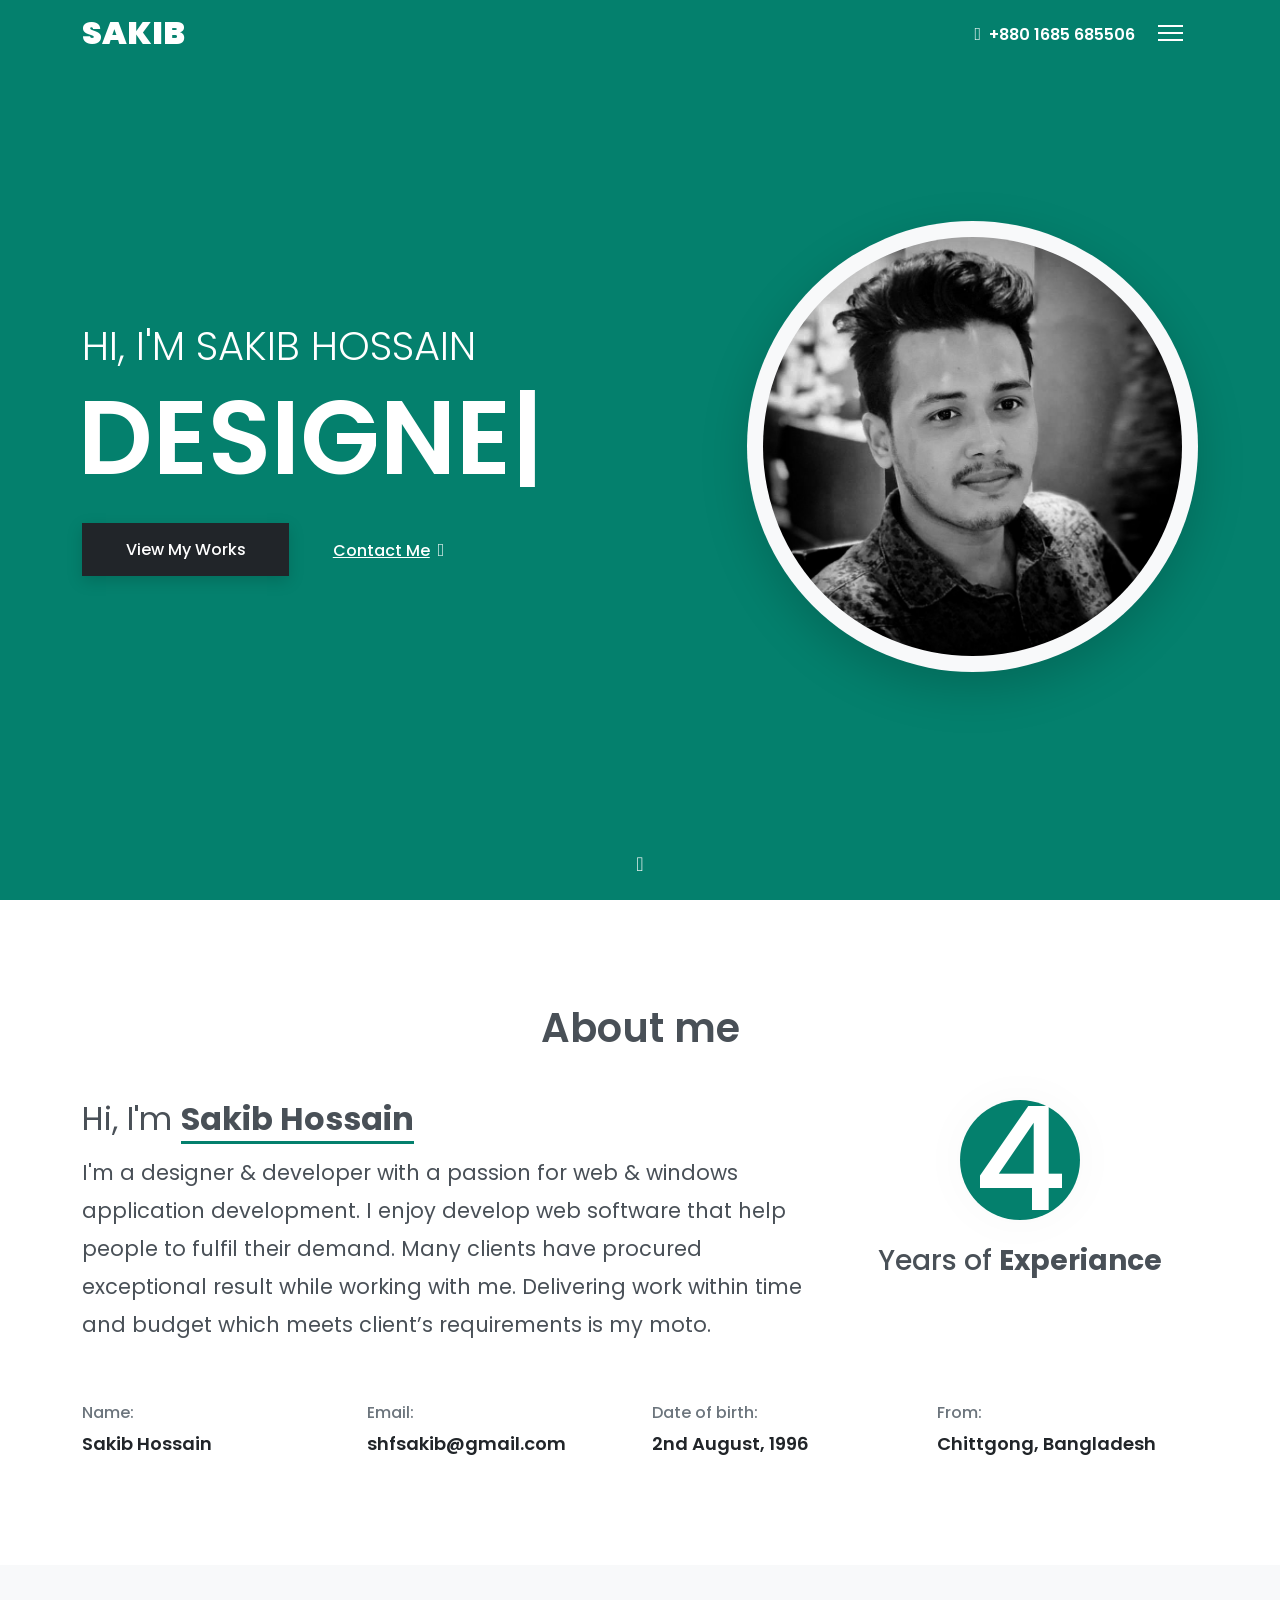
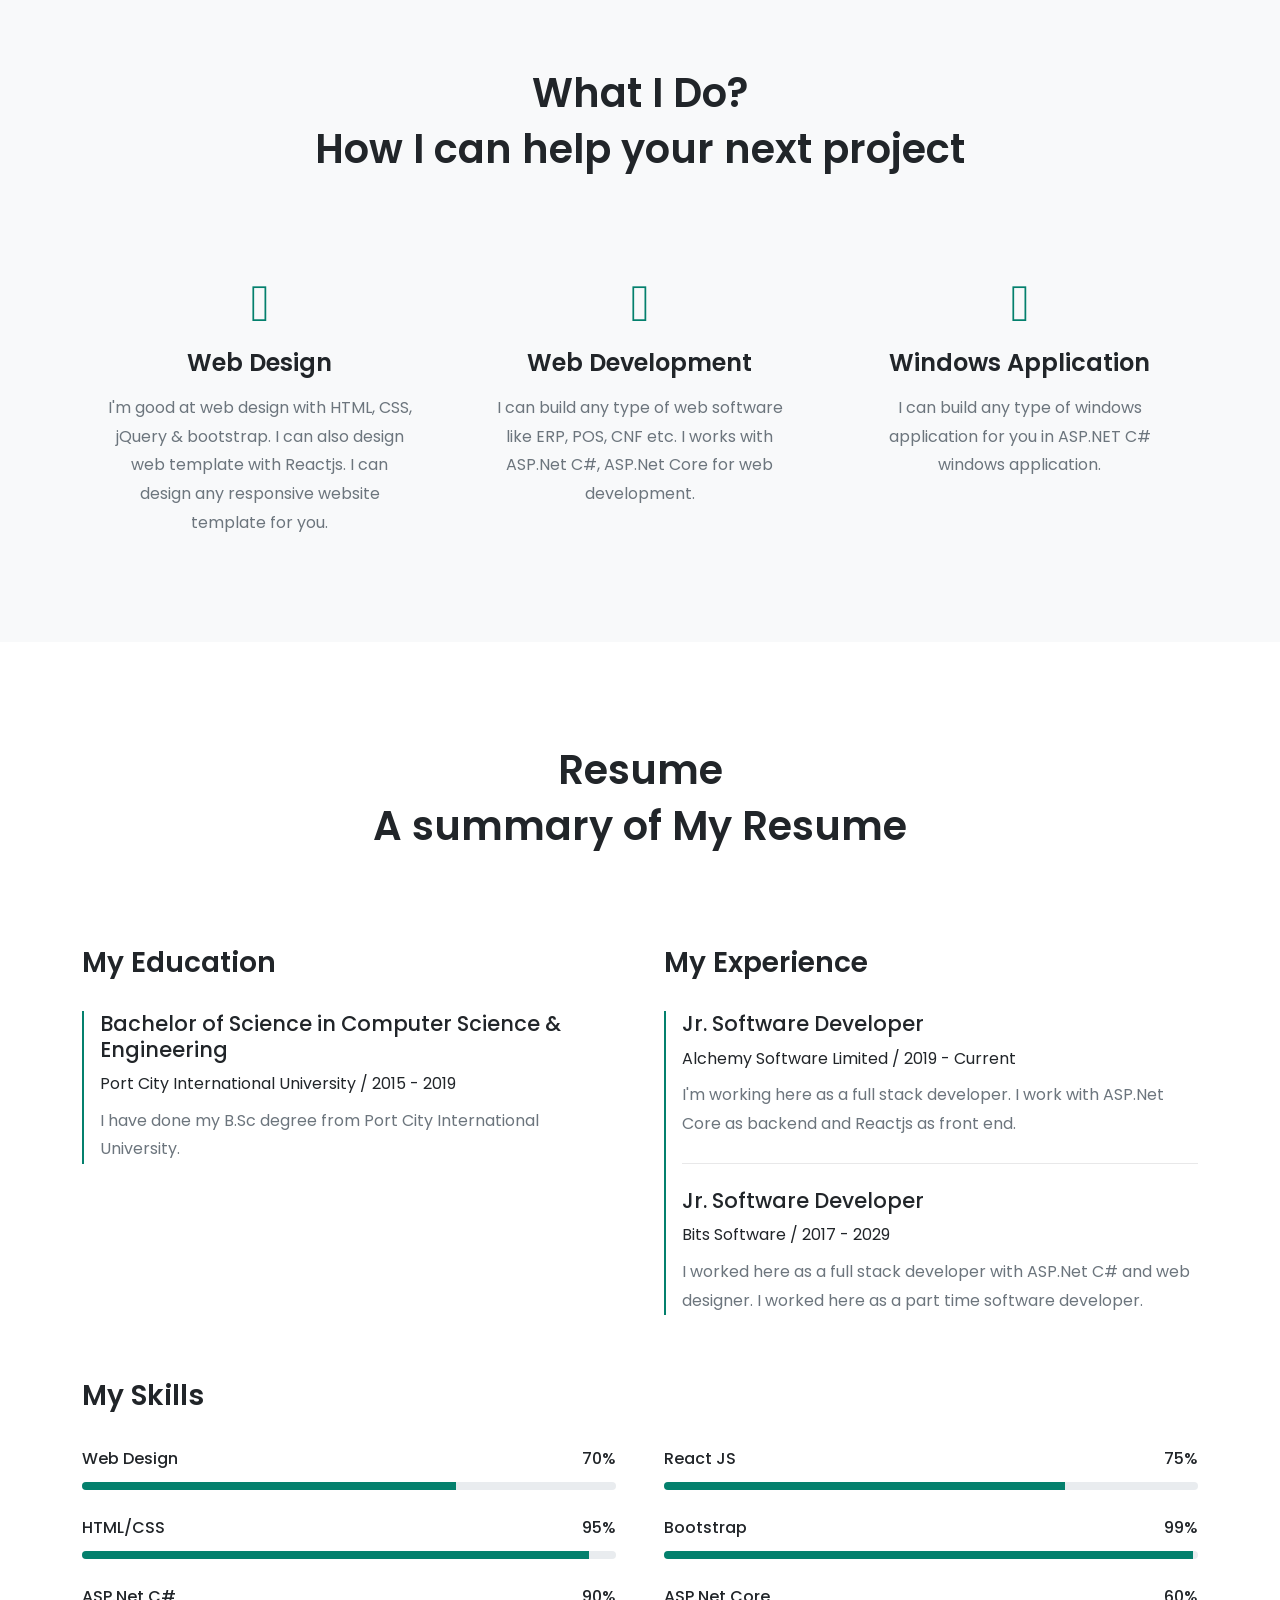
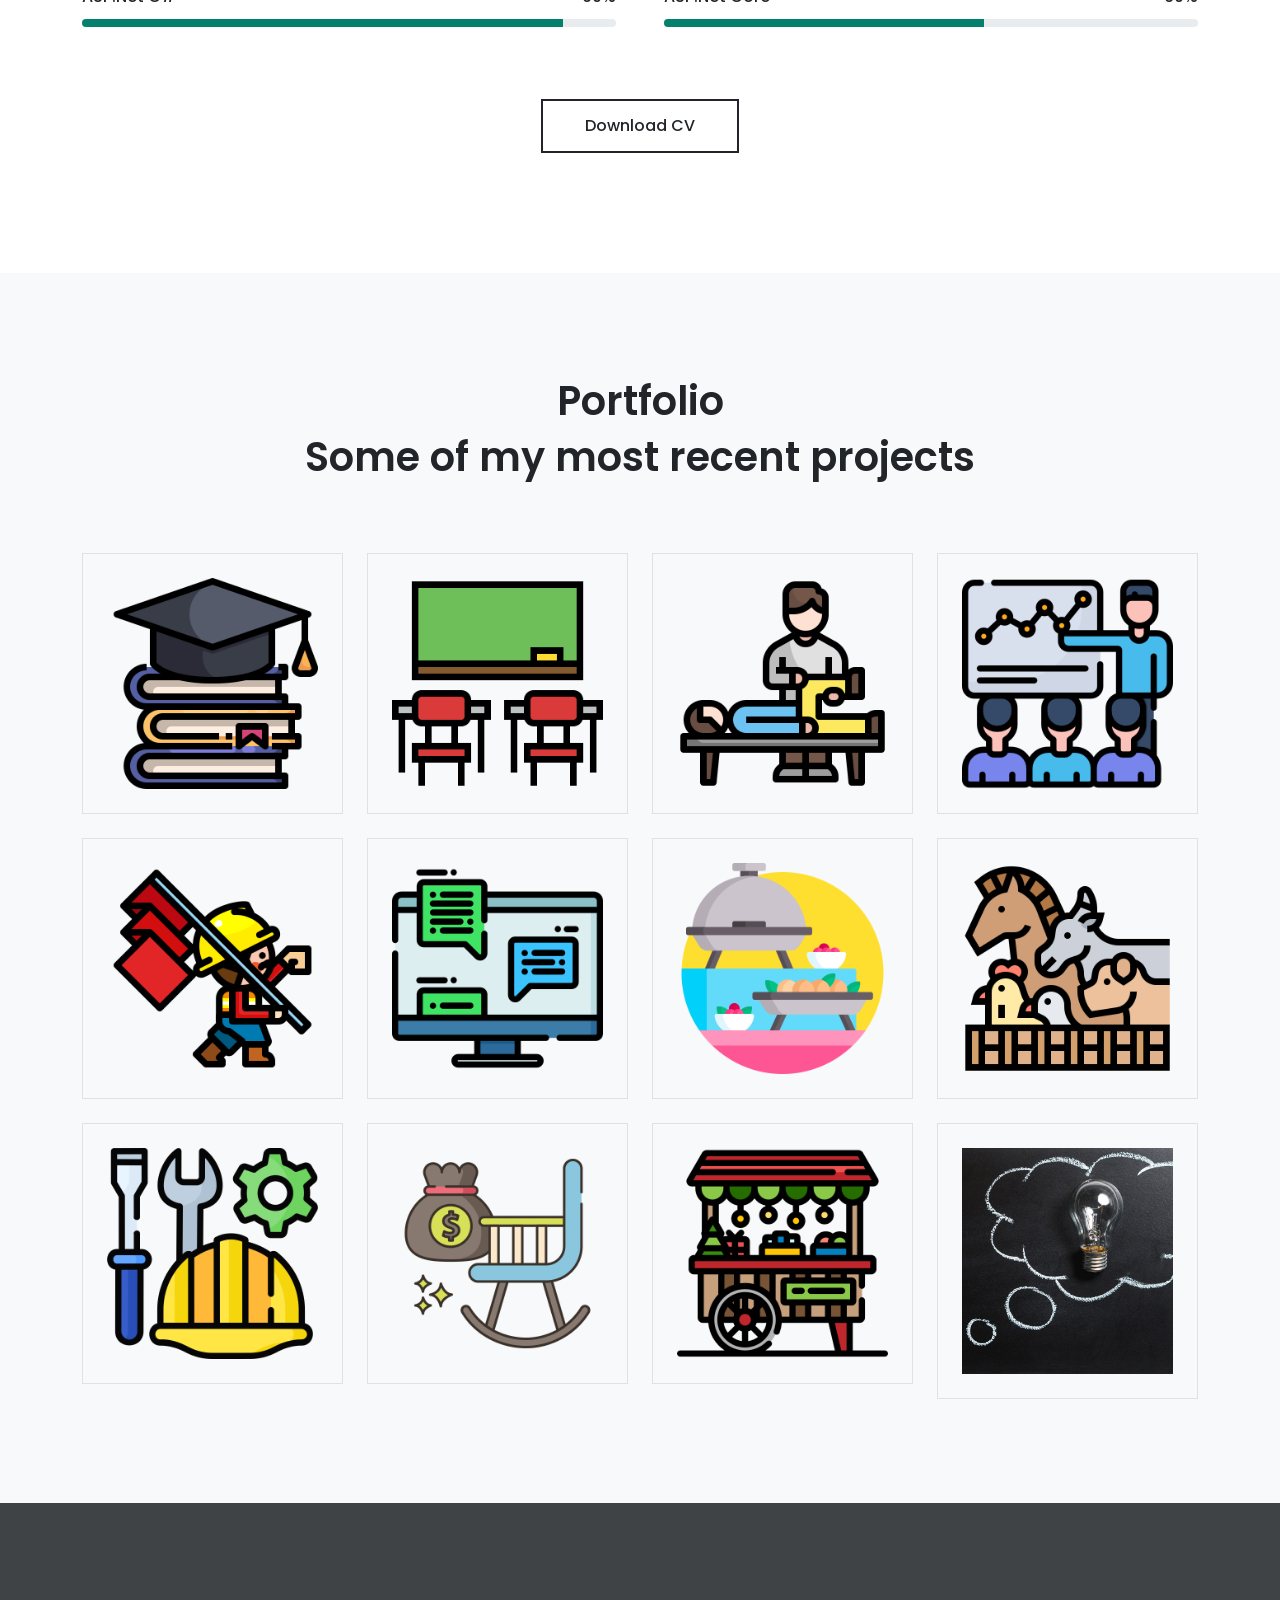
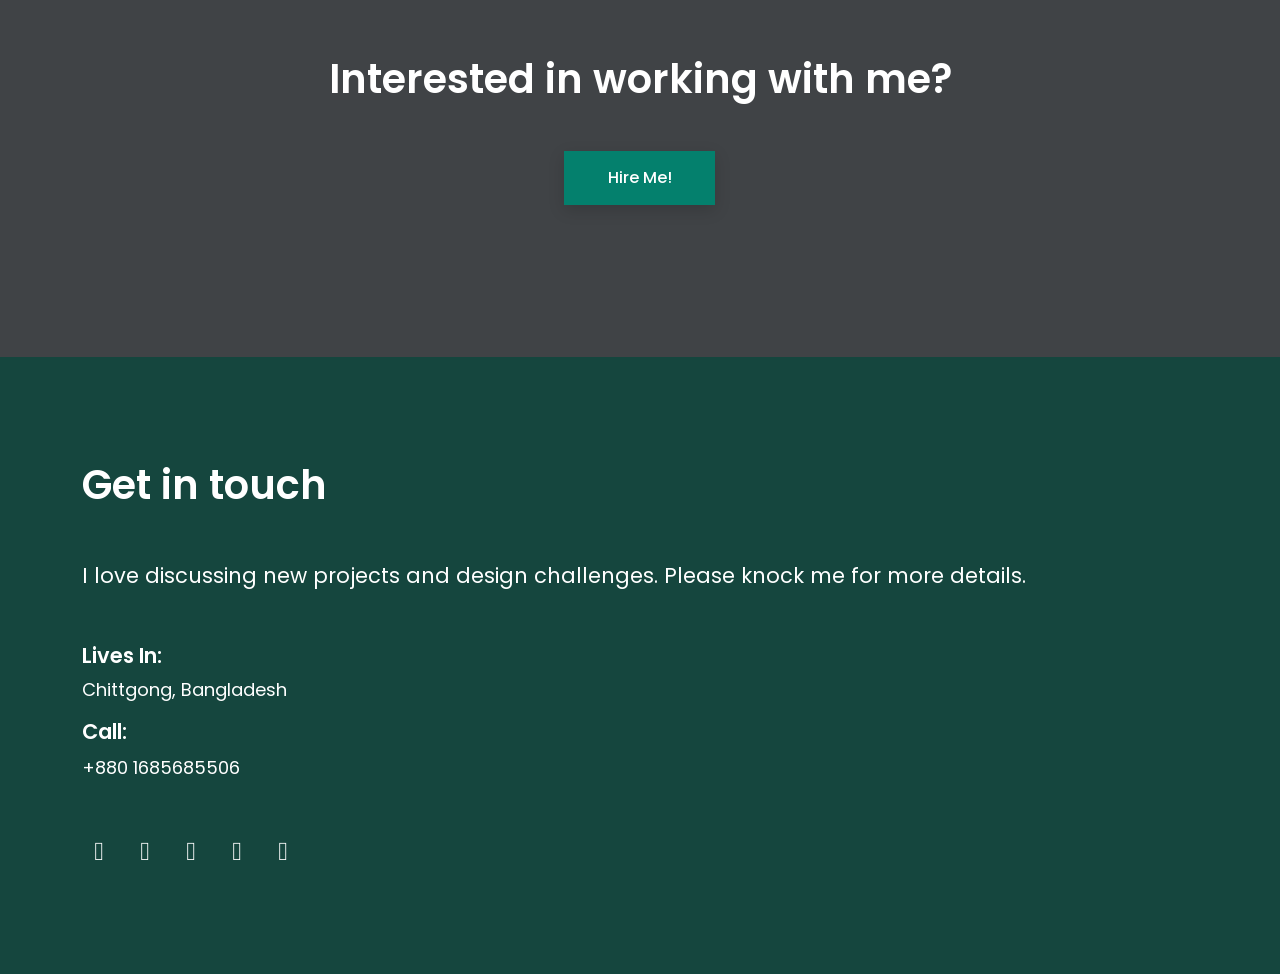
==== commit 08fb2d99: "Update index.html" ====
--- a/index.html
+++ b/index.html
@@ -495,7 +495,7 @@
       <section id="contact" class="section bg-third">
         <div class="container">
           <div class="row">
-            <div class="col-lg-5 text-center text-lg-start wow fadeInUp">
+            <div class="col-lg-12 text-center text-lg-start wow fadeInUp">
               <h2 class="text-10 fw-600 mb-5">Get in touch</h2>
               <p class="text-5 mb-5">I love discussing new projects and design challenges. Please knock me for more
                 details.</p>
@@ -523,10 +523,10 @@
                       class="fab fa-github"></i></a></li>
               </ul>
             </div>
-            <div class="col-lg-6 ms-auto mt-5 mt-lg-0 wow fadeInUp" data-wow-delay="0.3s">
-              <h2 class="text-10 fw-600 text-center text-lg-start mb-5">Contact with me</h2>
-              <!-- Contact Form -->
-              <form id="contact-form" class="form-border" action="php/mail.php" method="post">
+            <!-- <div class="col-lg-6 ms-auto mt-5 mt-lg-0 wow fadeInUp" data-wow-delay="0.3s">
+              <h2 class="text-10 fw-600 text-center text-lg-start mb-5">Contact with me</h2> -->
+            <!-- Contact Form -->
+            <!-- <form id="contact-form" class="form-border" action="php/mail.php" method="post">
                 <div class="row g-4">
                   <div class="col-12">
                     <label class="form-label" for="name">Your Name:</label>
@@ -548,9 +548,9 @@
                           class="fas fa-arrow-right"></i></span></button>
                   </div>
                 </div>
-              </form>
-              <!-- Contact Form end -->
-            </div>
+              </form> -->
+            <!-- Contact Form end -->
+            <!-- </div> -->
           </div>
         </div>
       </section>
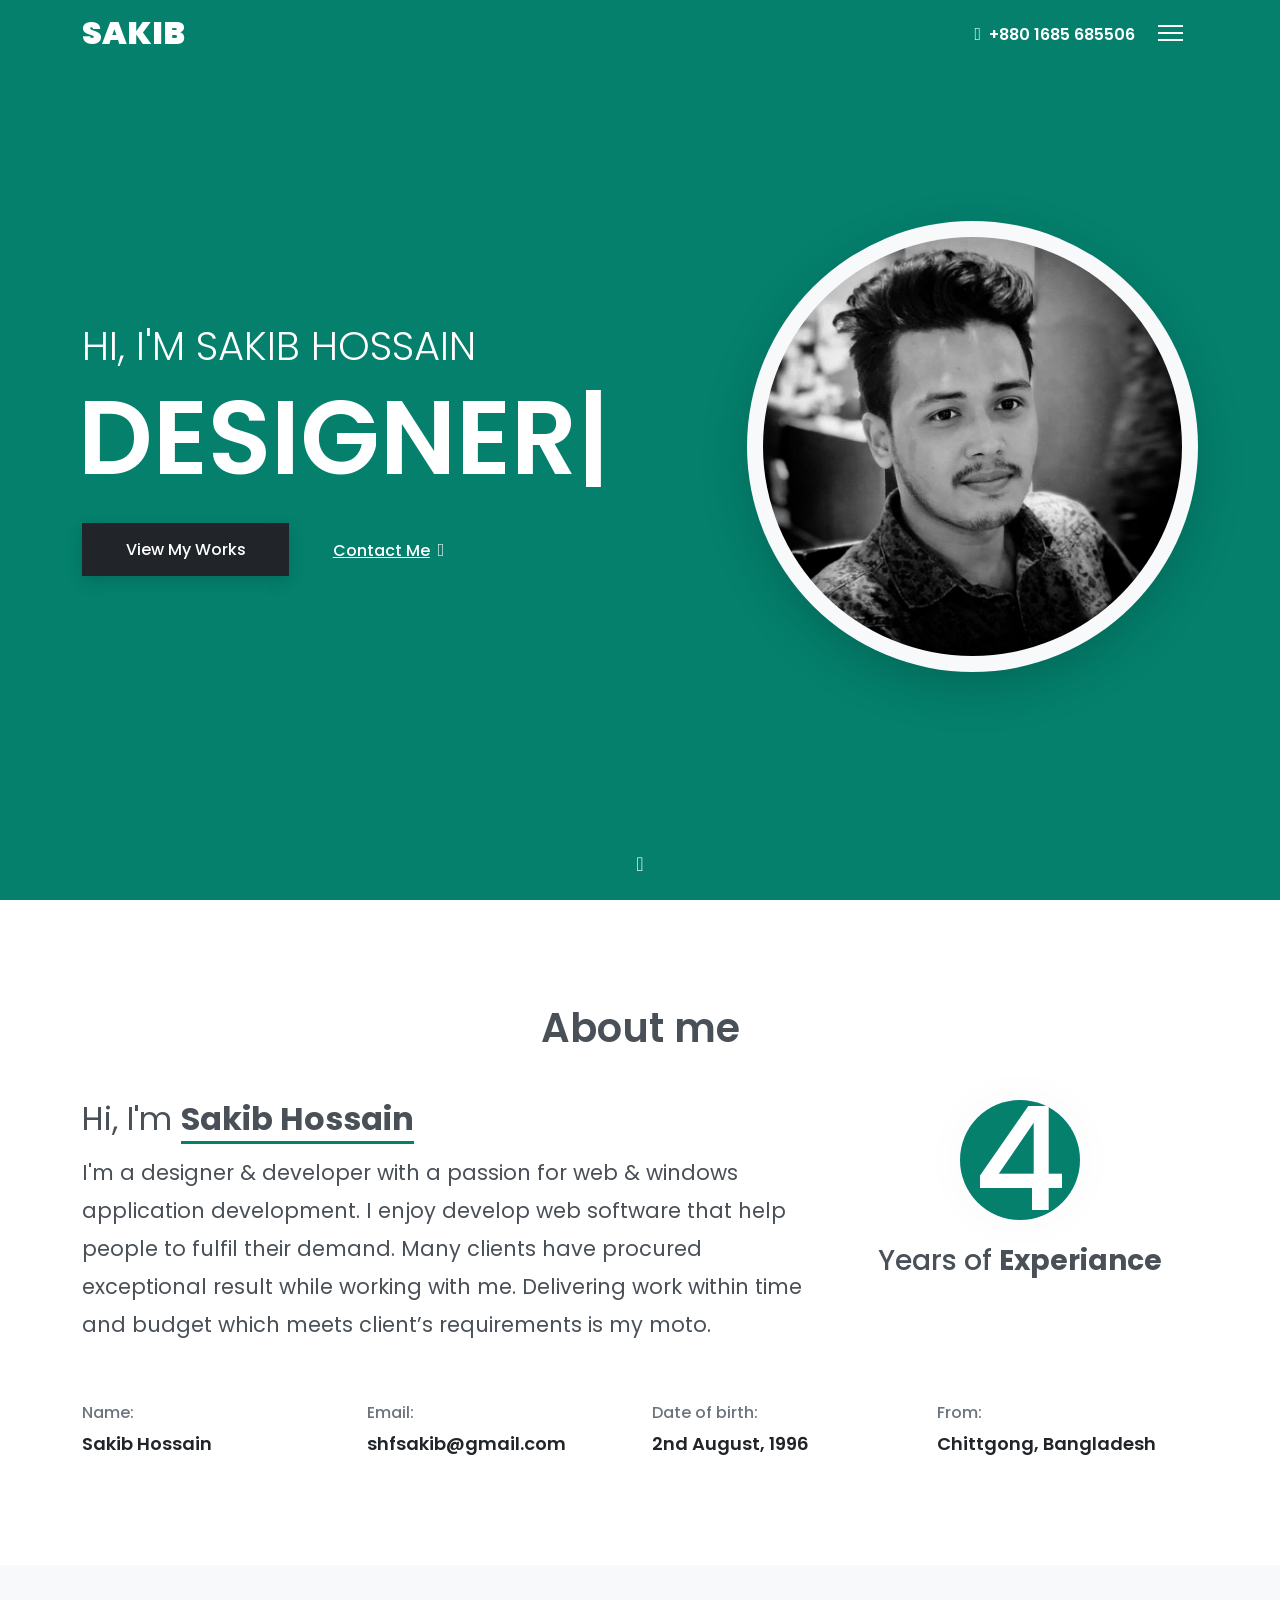
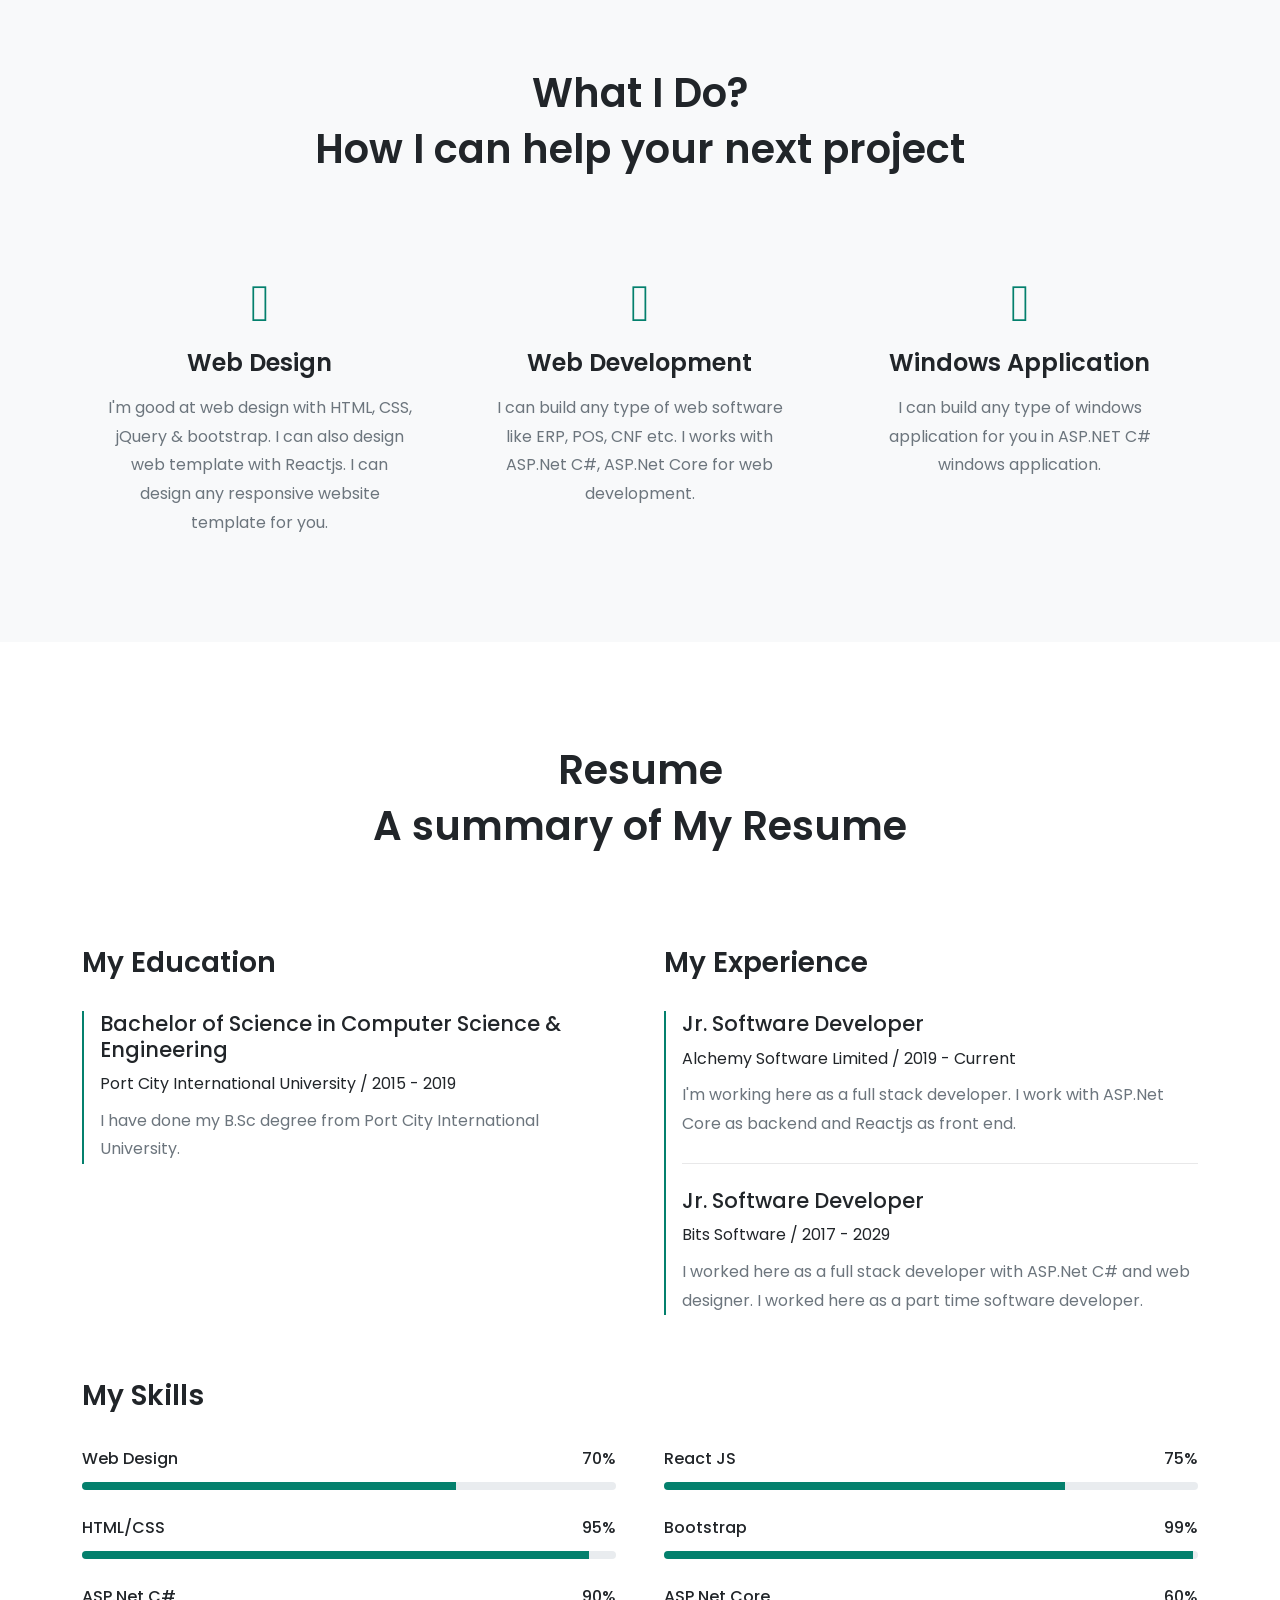
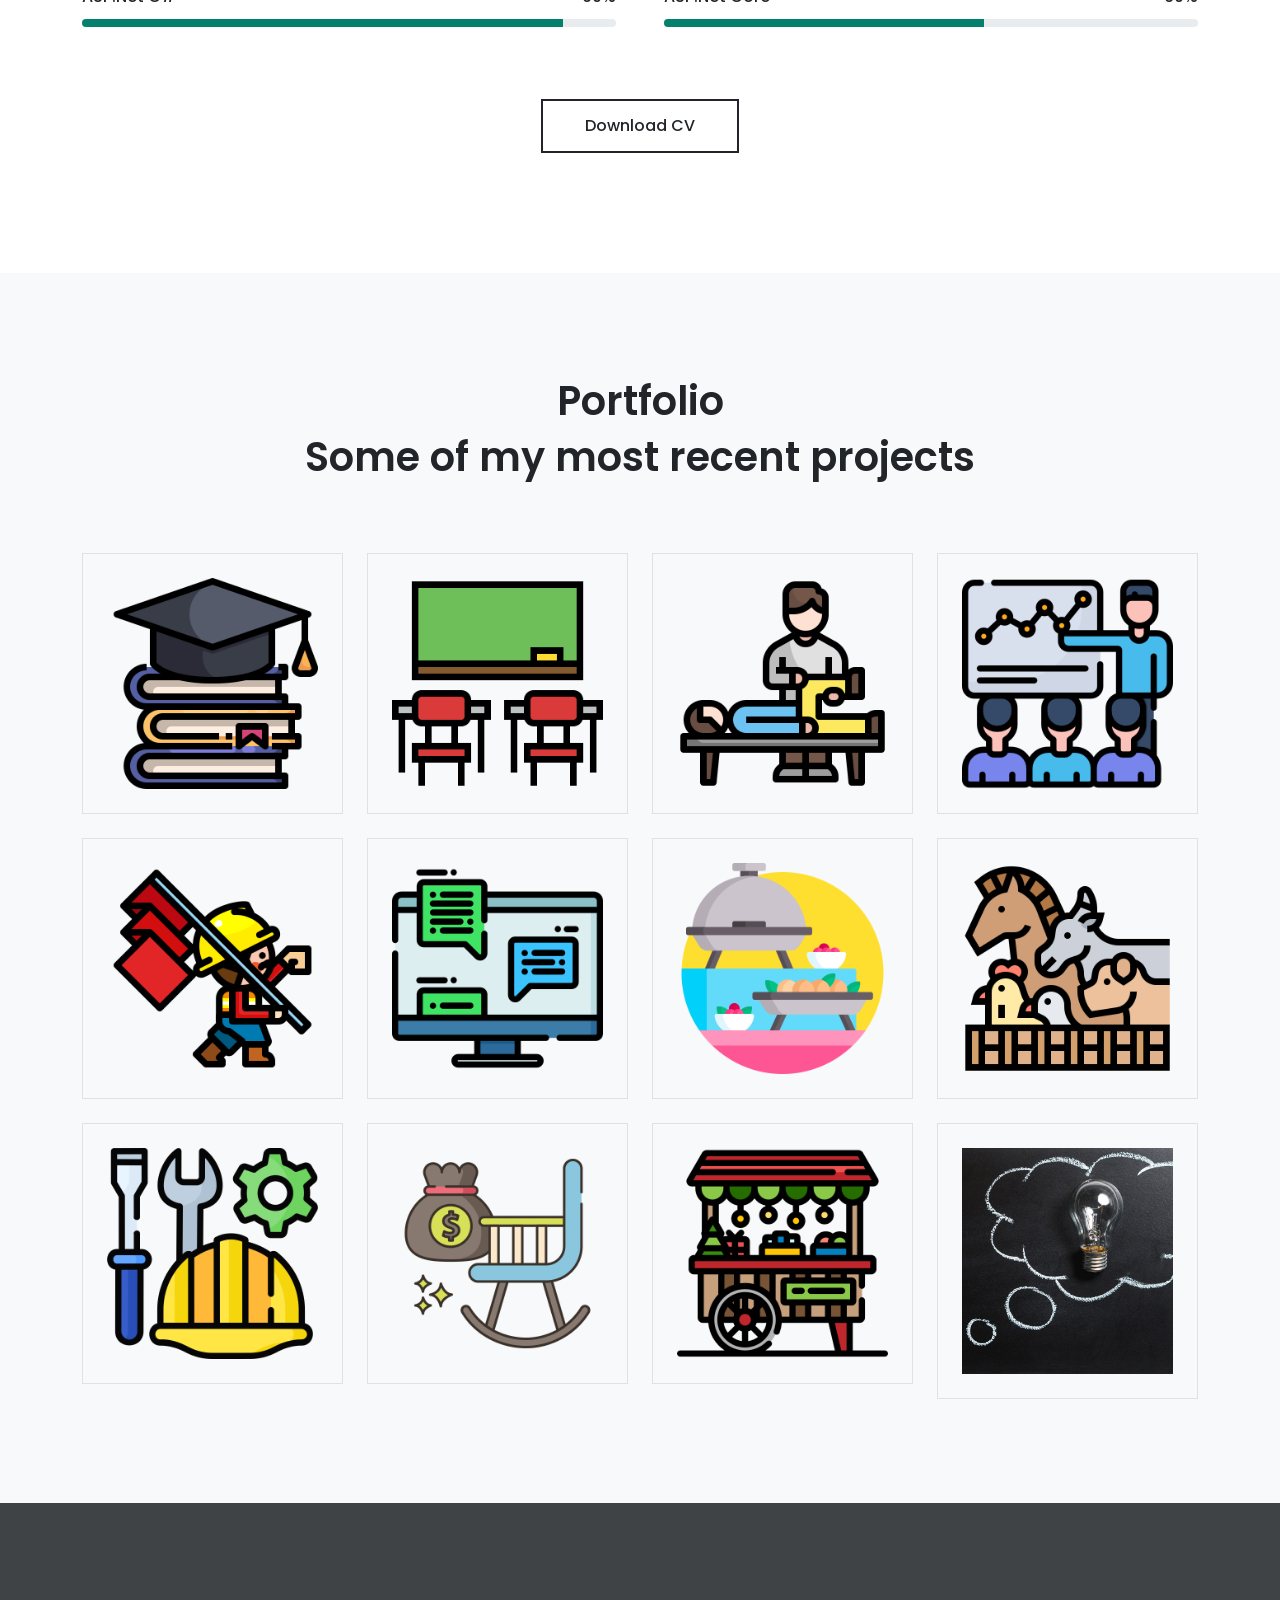
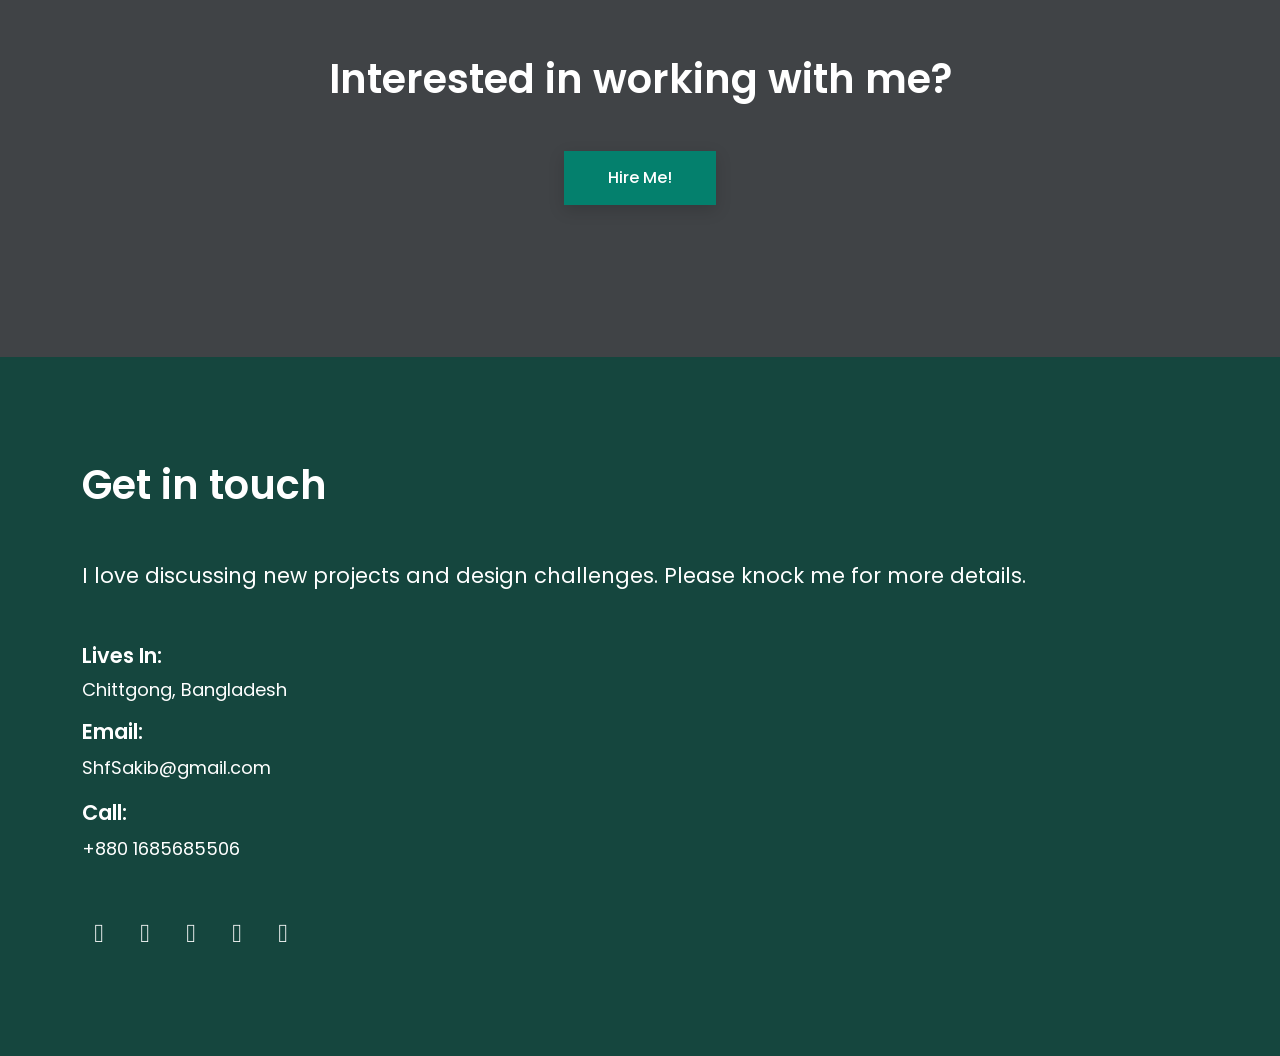
==== commit 29d3ee20: "Update index.html" ====
--- a/index.html
+++ b/index.html
@@ -503,6 +503,10 @@
               <address class="text-4">
                 Chittgong, Bangladesh
               </address>
+              <h3 class="text-5 fw-600">Email:</h3>
+              <p class="text-4">
+                ShfSakib@gmail.com
+              </p>
               <h3 class="text-5 fw-600">Call:</h3>
               <p class="text-4">+880 1685685506</p>
               <ul class="social-icons social-icons-lg justify-content-center justify-content-lg-start mt-5">
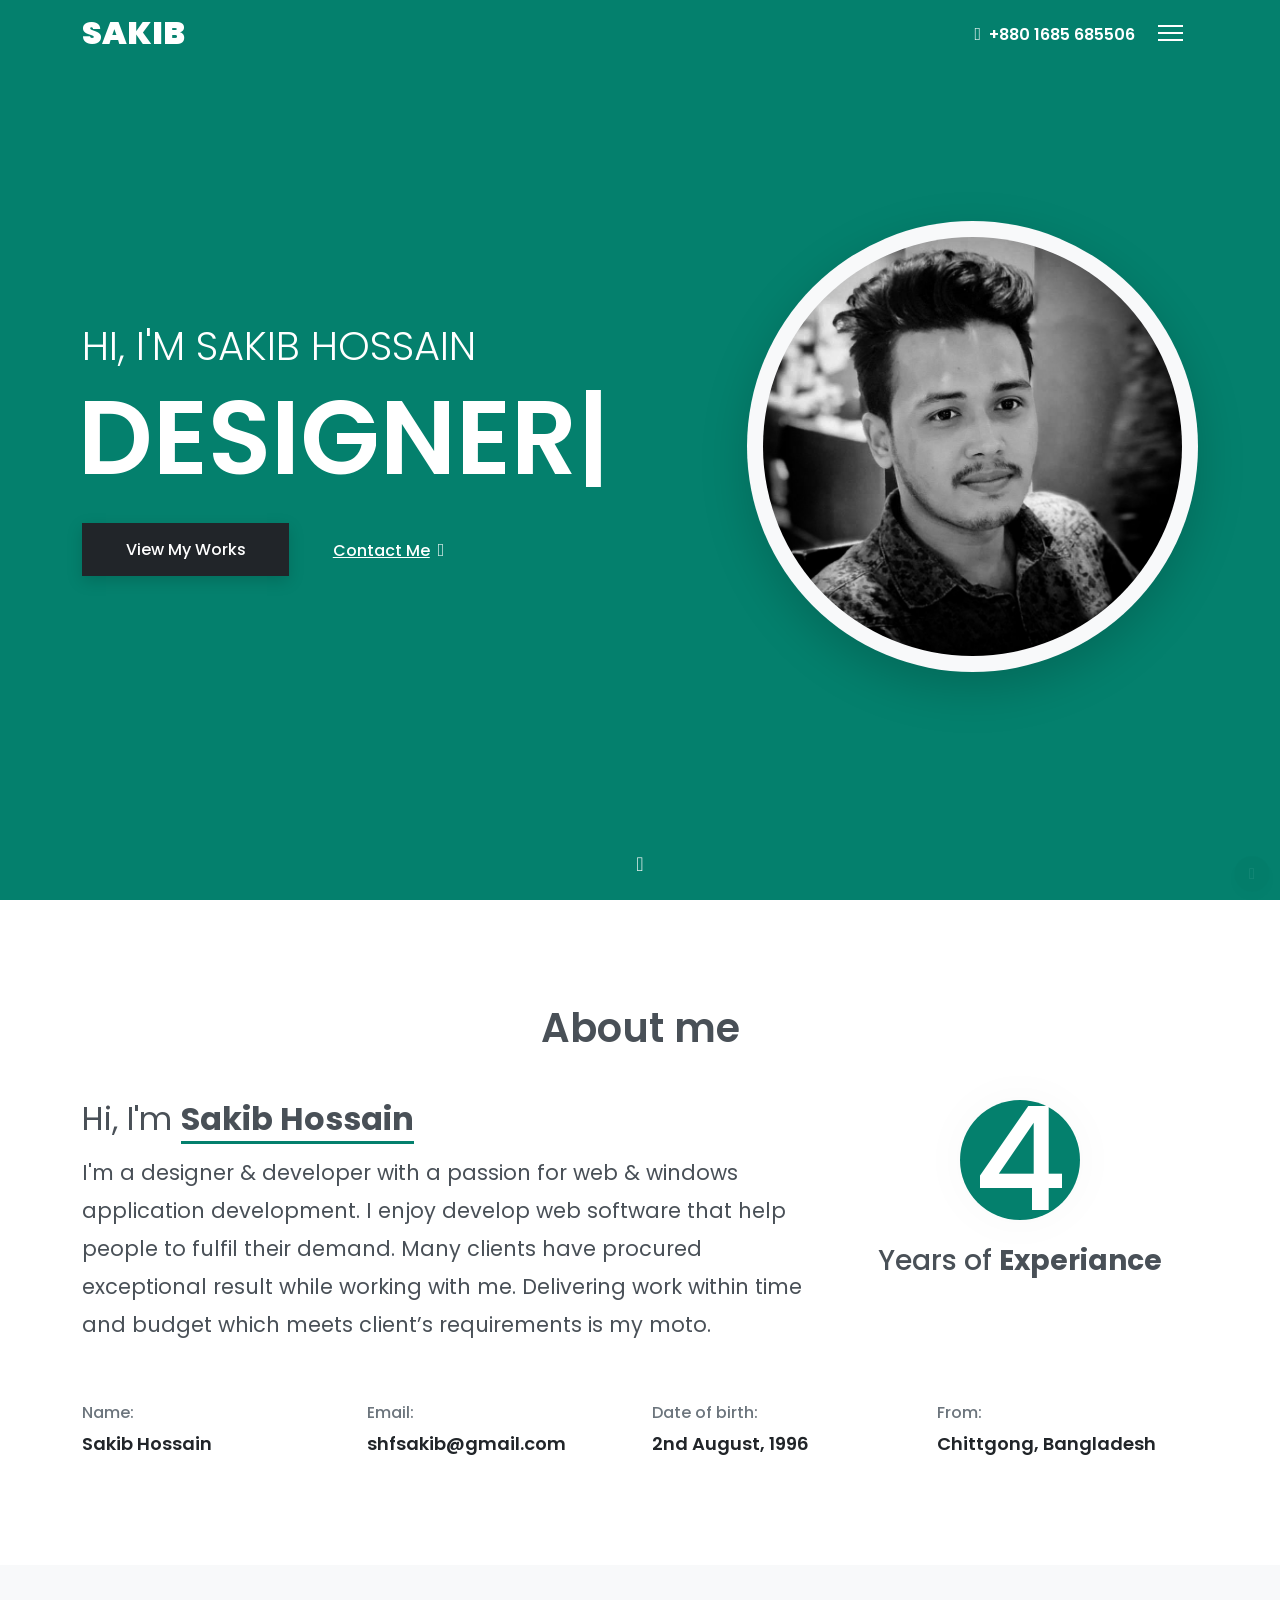
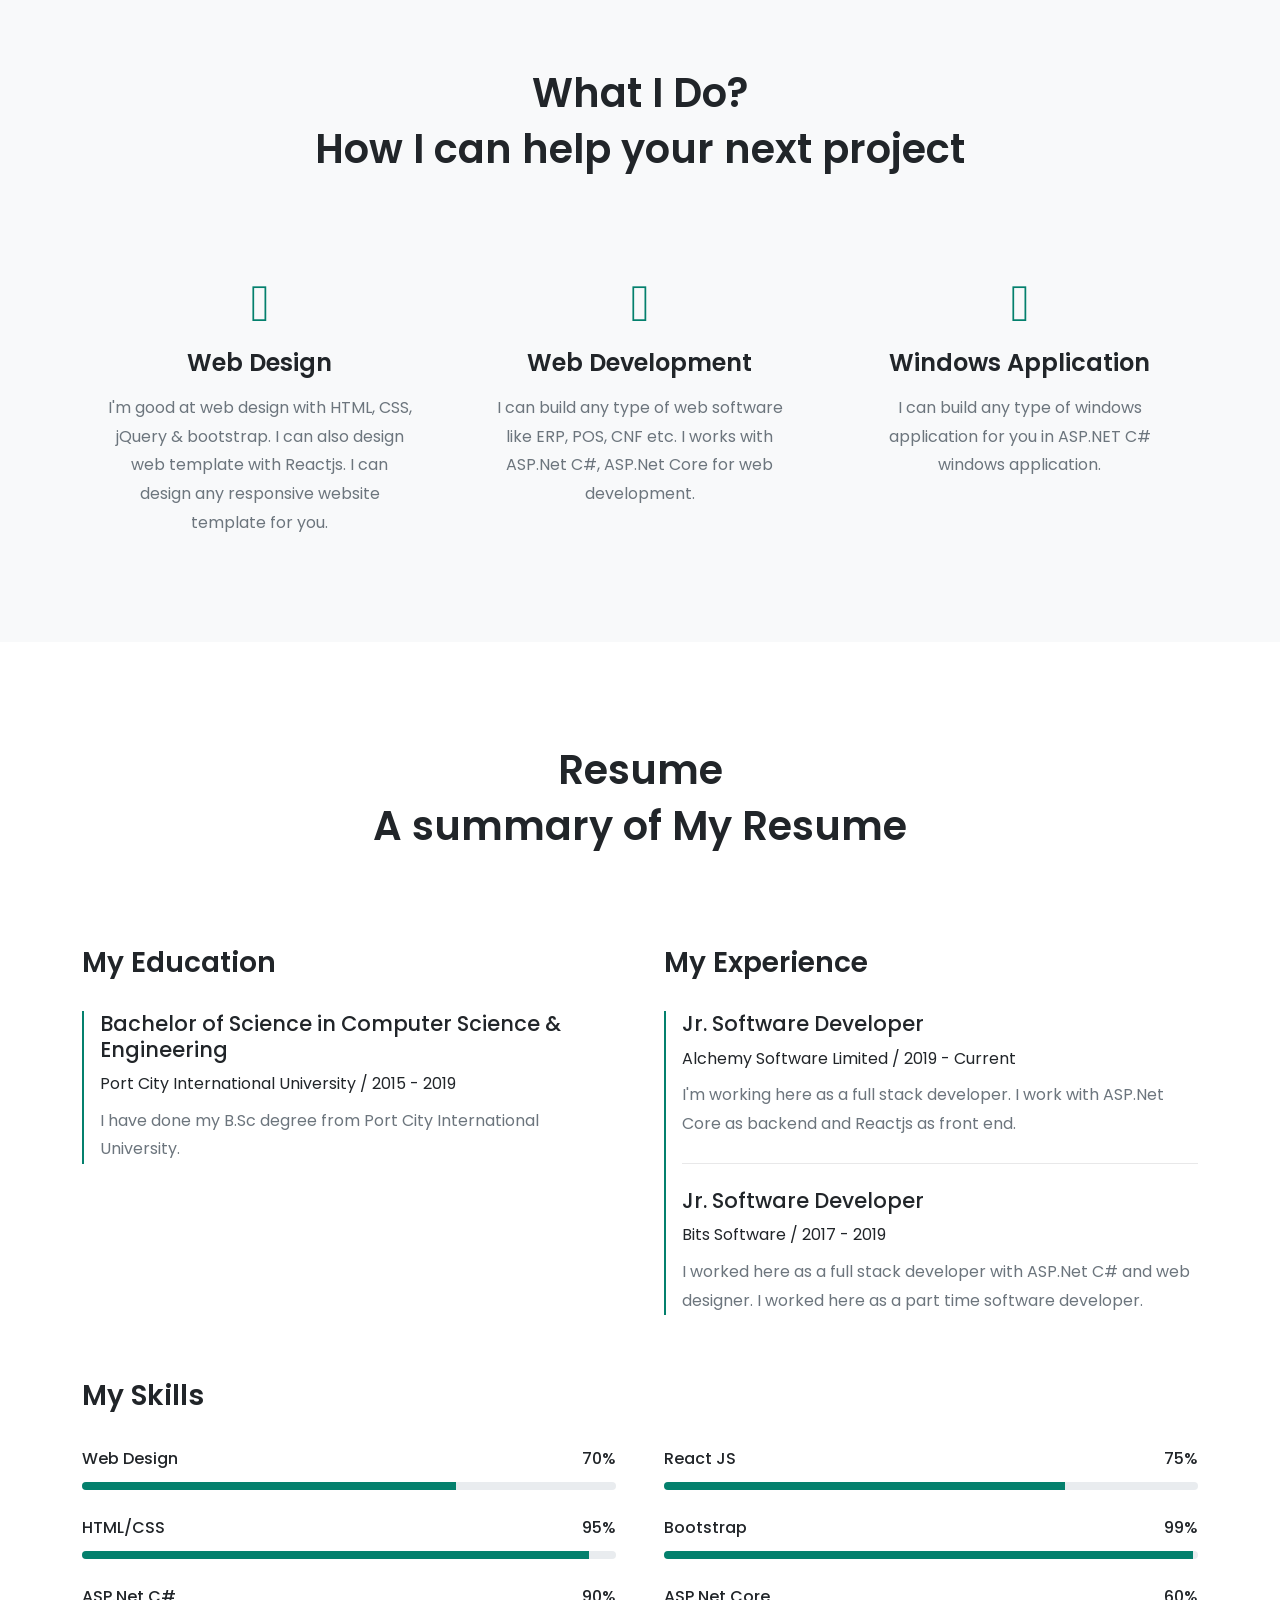
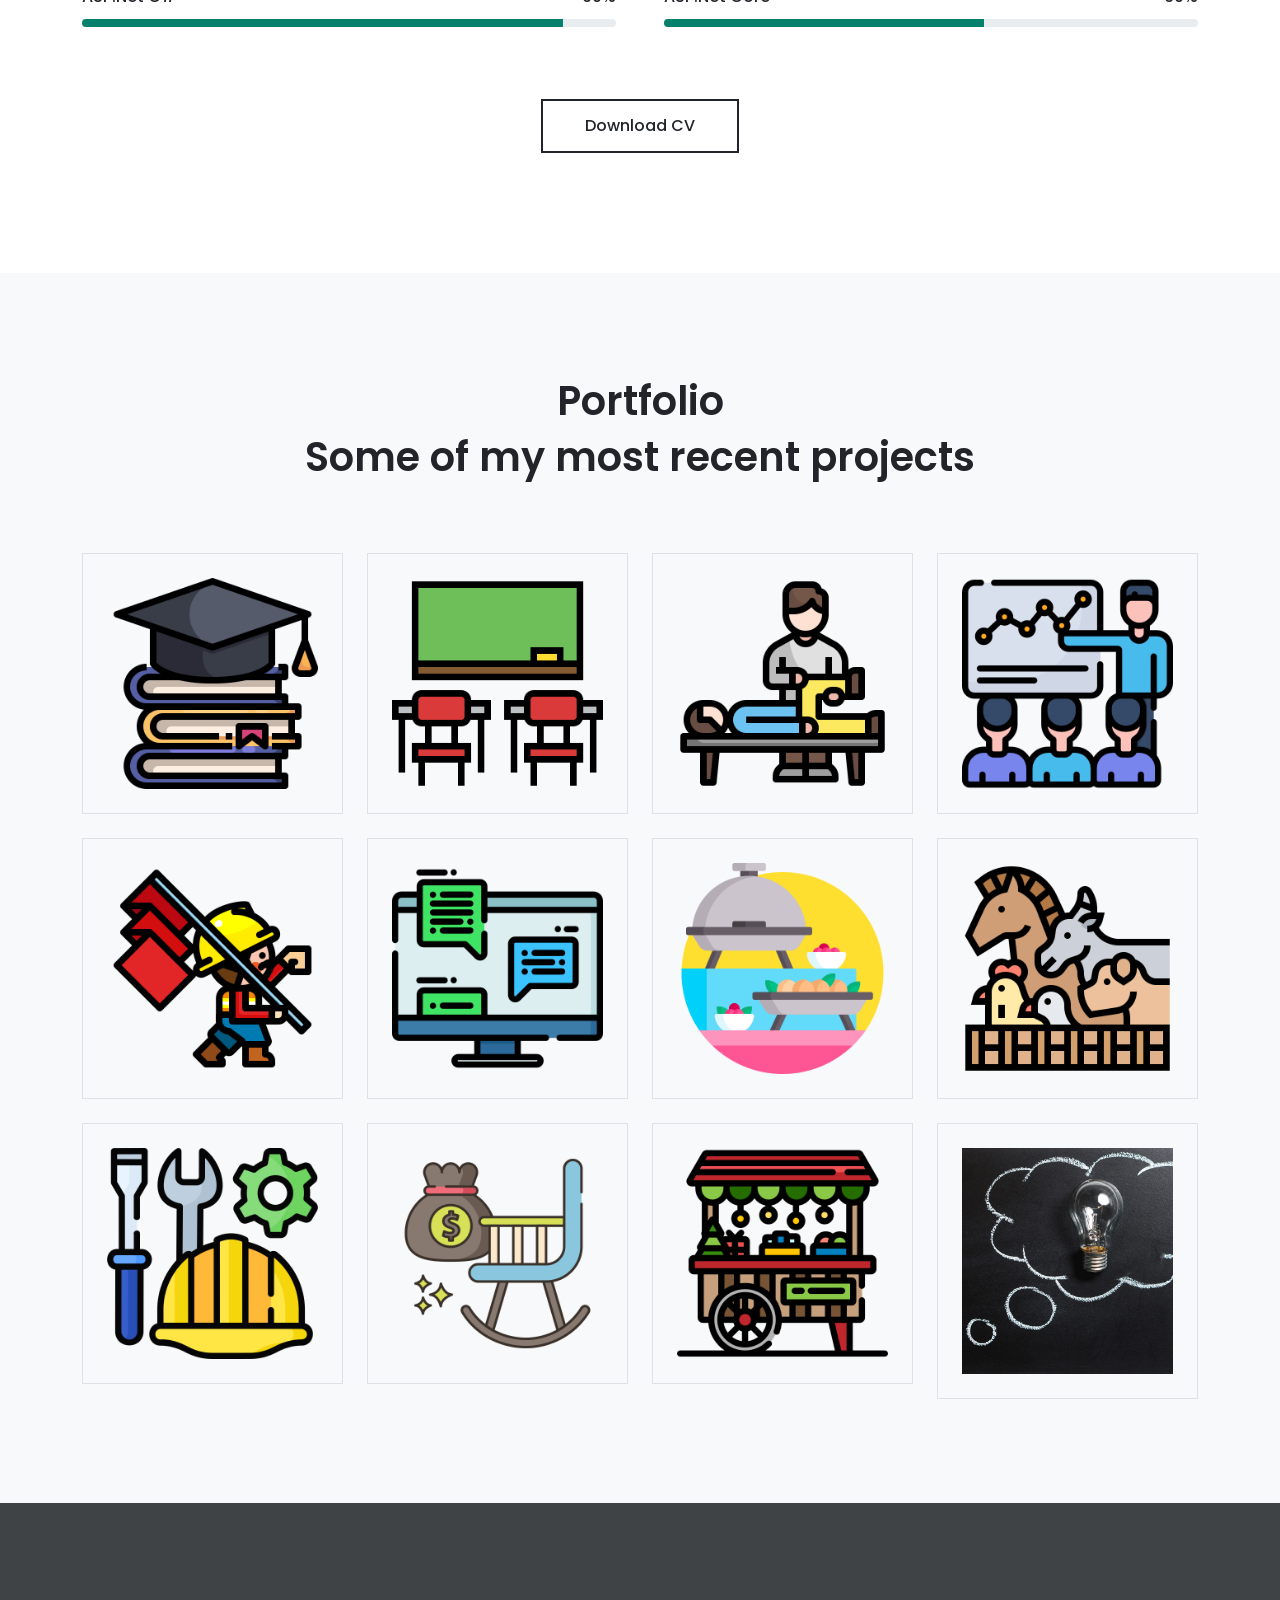
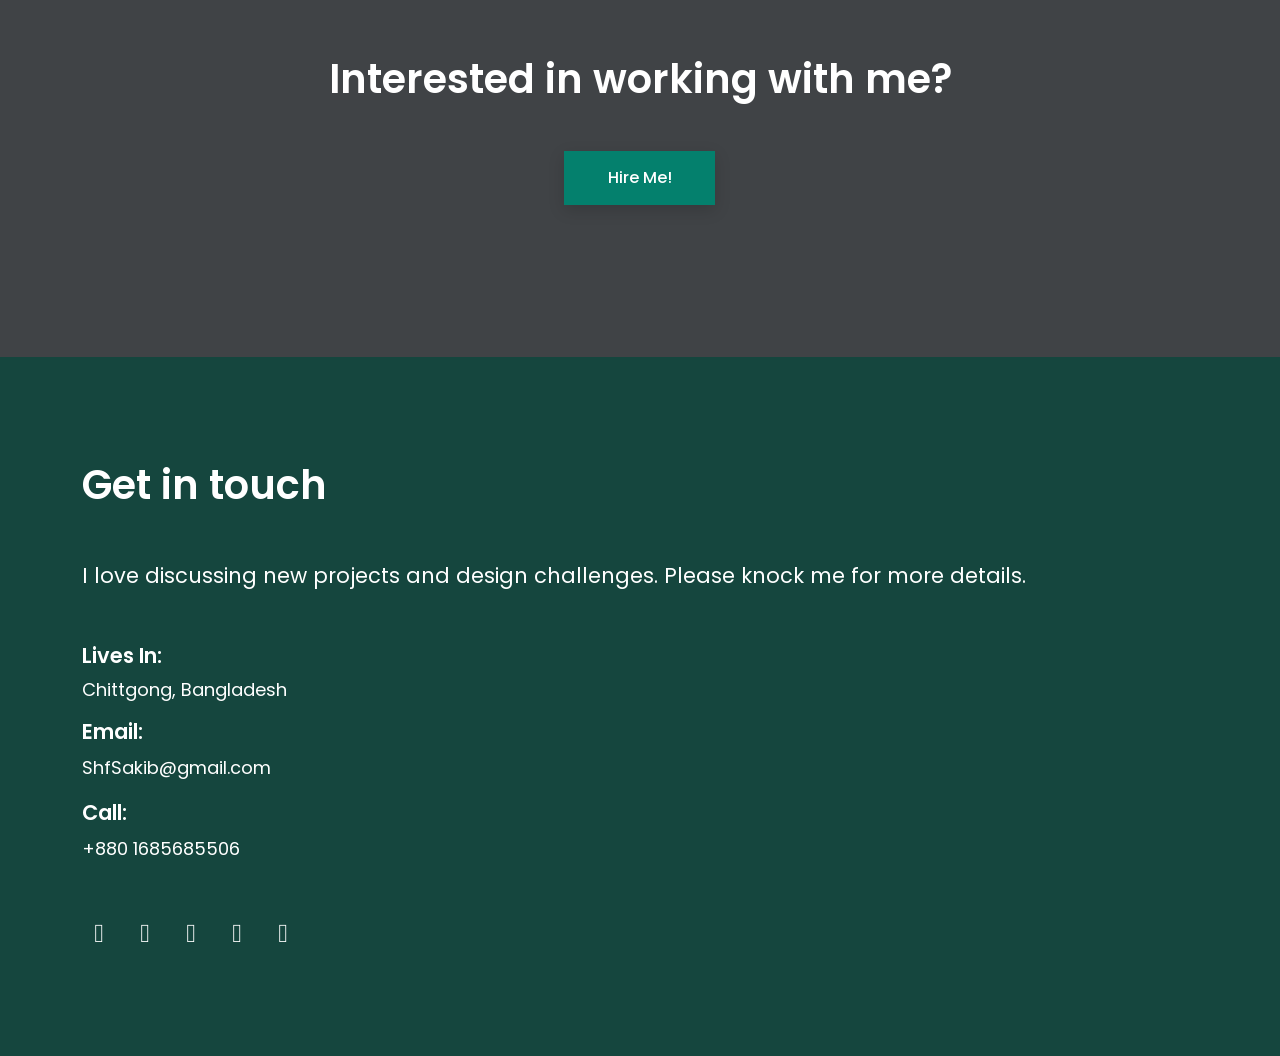
==== commit b11ebf58: "Update index.html" ====
--- a/index.html
+++ b/index.html
@@ -258,7 +258,7 @@
                   and Reactjs as front end.</p>
                 <hr class="my-4">
                 <h3 class="text-5">Jr. Software Developer</h3>
-                <p class="mb-2">Bits Software / 2017 - 2029</p>
+                <p class="mb-2">Bits Software / 2017 - 2019</p>
                 <p class="text-muted">I worked here as a full stack developer with ASP.Net C# and web designer. I worked
                   here as a part time software developer.</p>
 
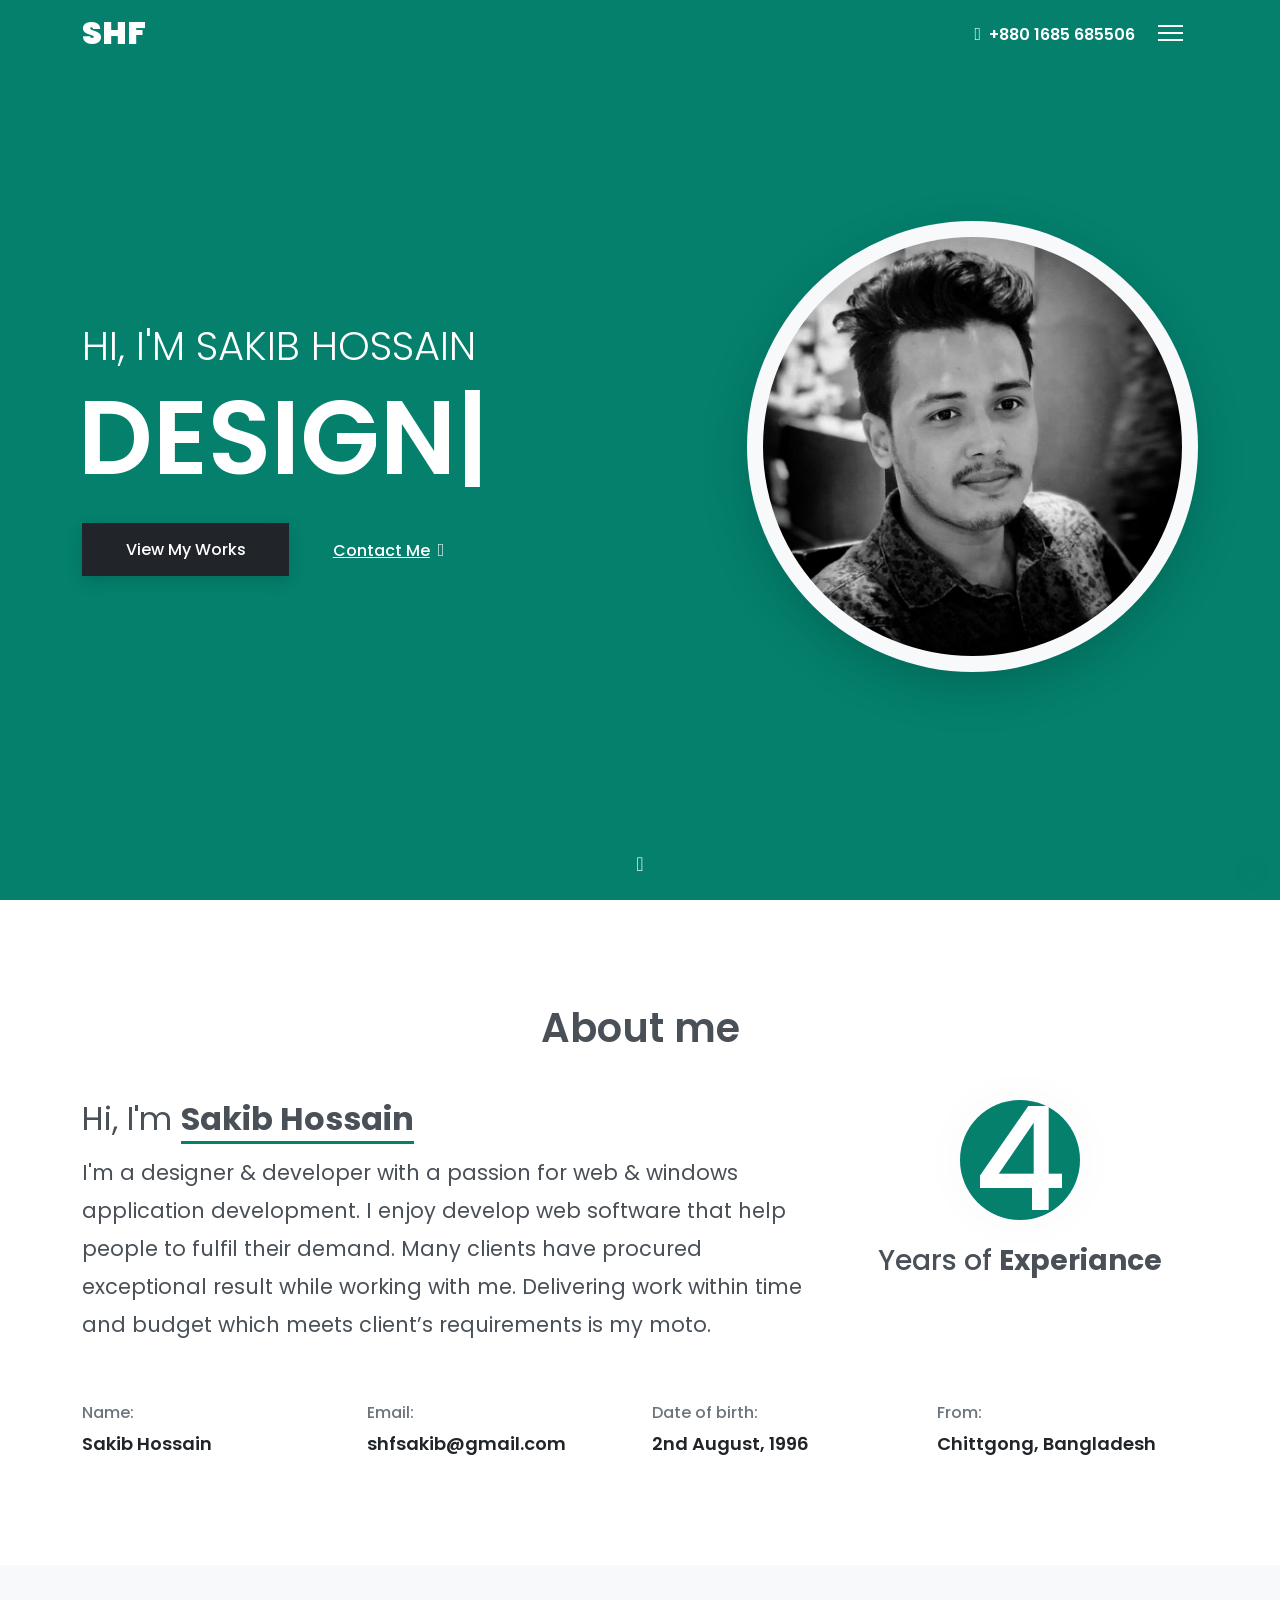
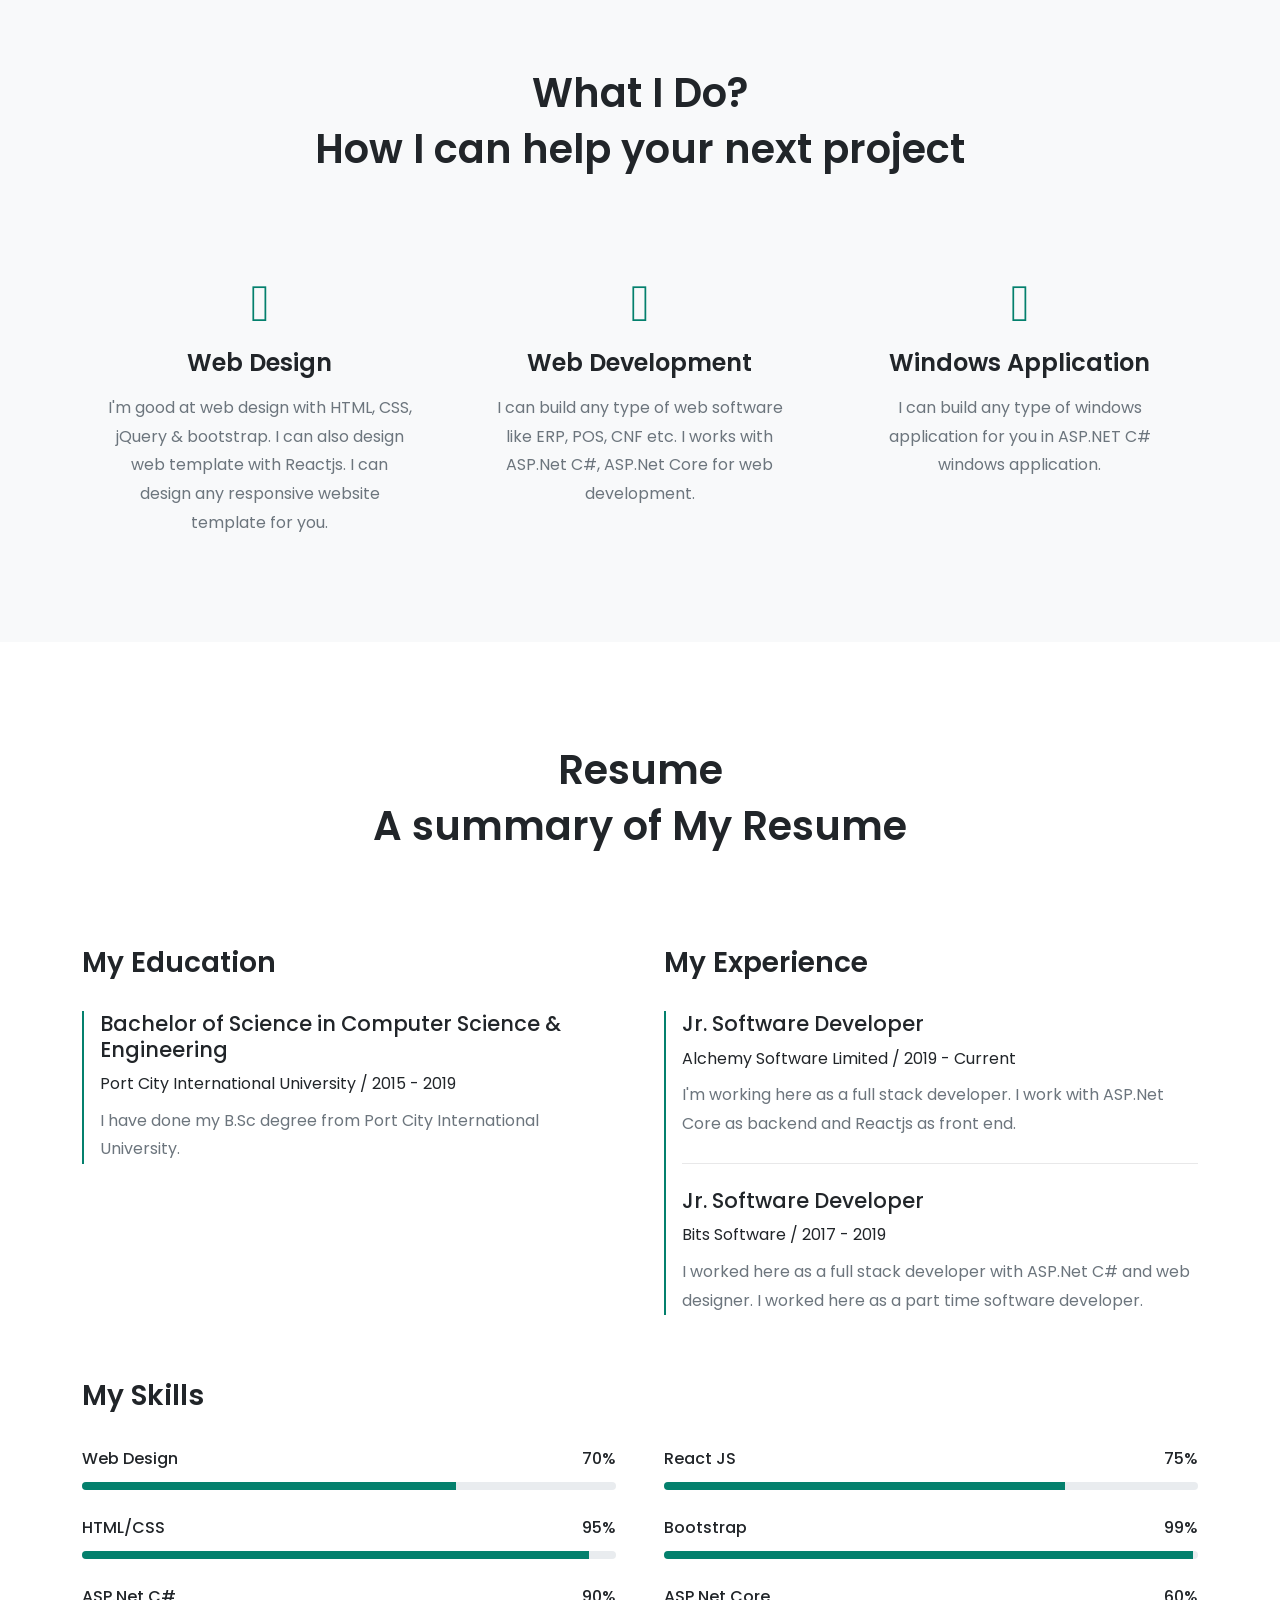
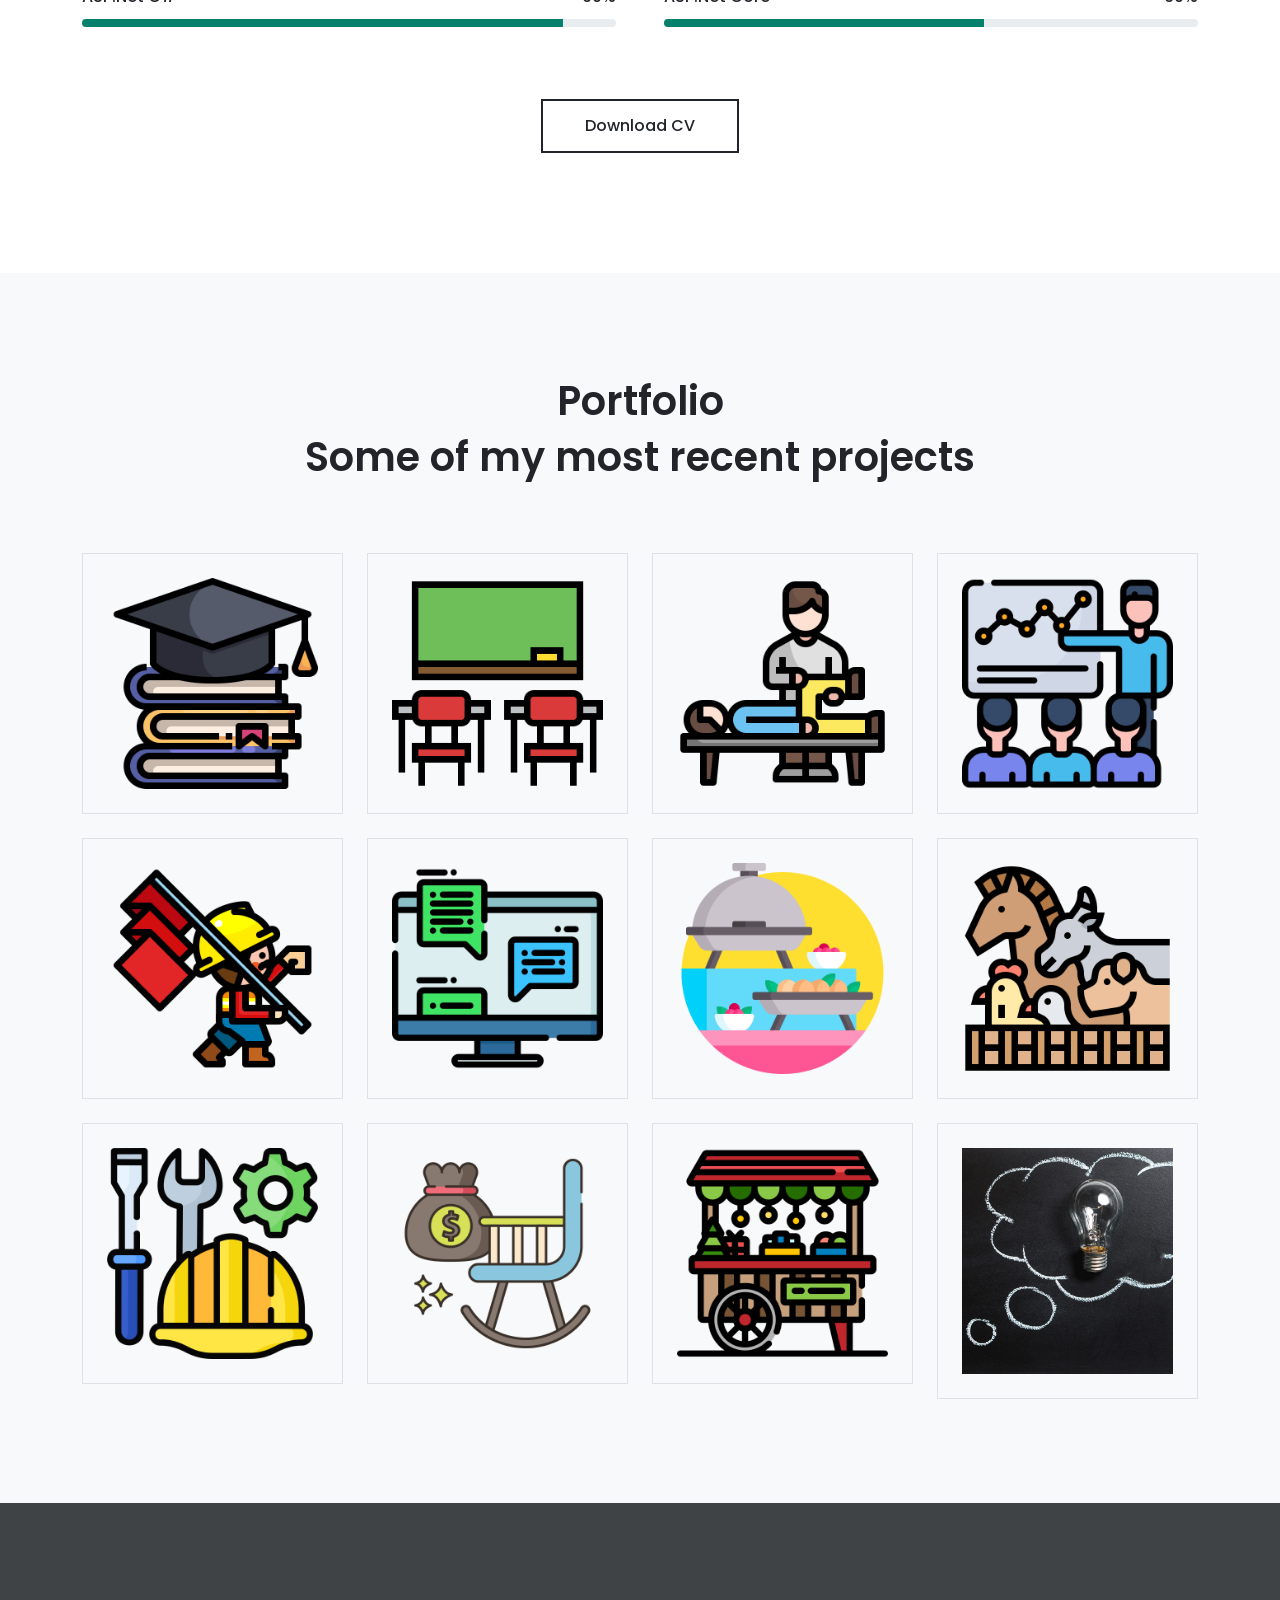
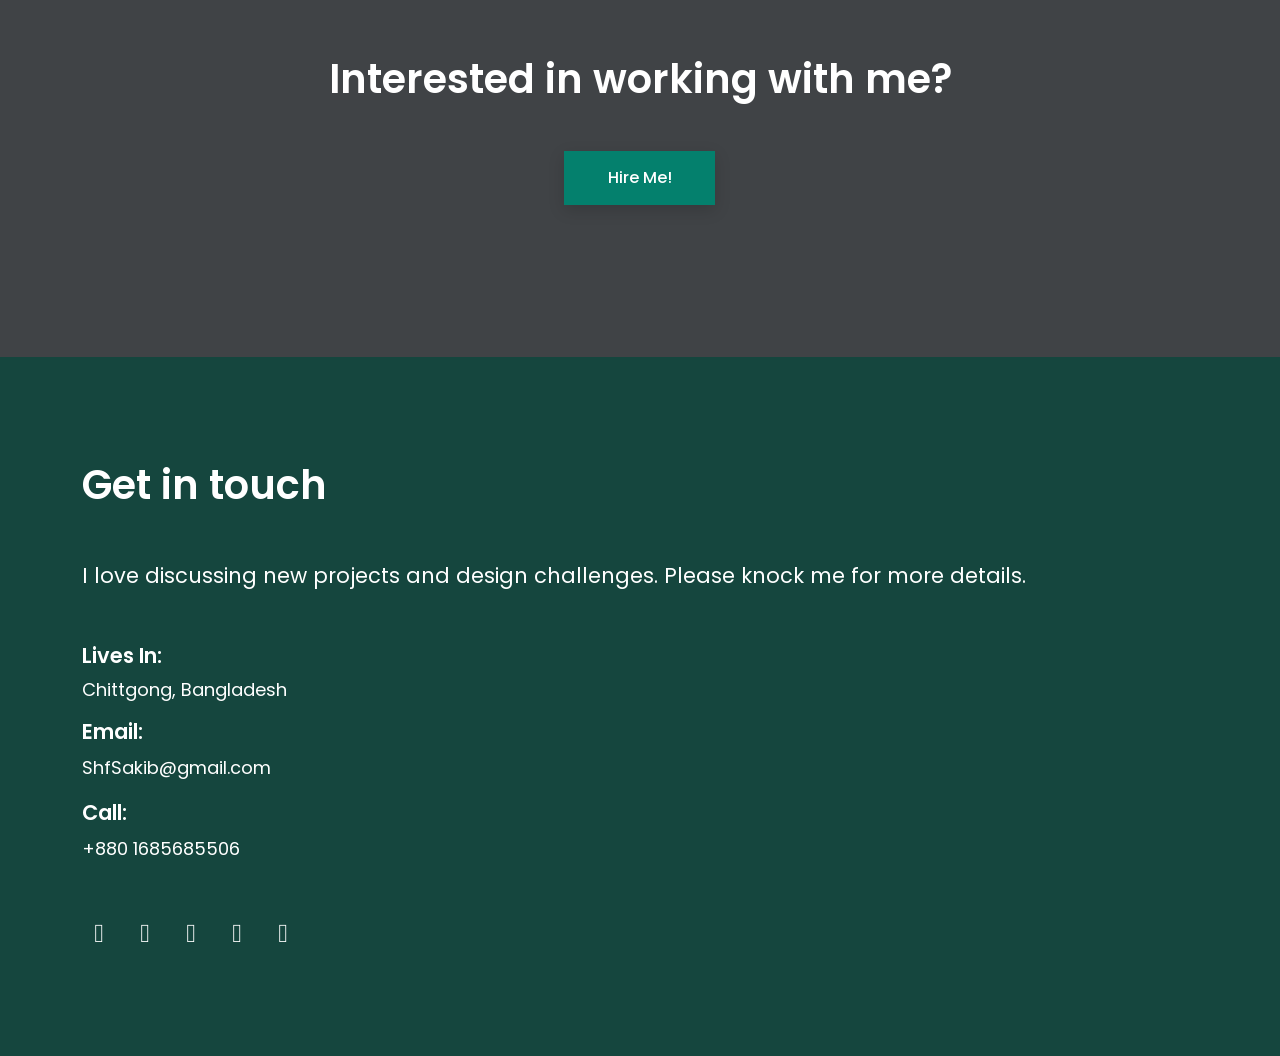
==== commit a4e4ca4d: "Update index.html" ====
--- a/index.html
+++ b/index.html
@@ -58,7 +58,7 @@
         <div class="container">
           <!-- Logo -->
           <a class="logo" href="index.html" title="Sakib"><label class="logo-name"
-              style="font-weight: bolder;font-size:32px;color:#ffffff;">SAKIB</label> </a>
+              style="font-weight: bolder;font-size:32px;color:#ffffff;">SHF</label> </a>
           <!-- Logo End -->
           <div class="text-3 ms-auto me-2 "><a href="tel:+8801685685506" class="text-white"
               style="text-decoration: none;"><span class="text-4 me-2"><i class="fas fa-phone-alt"></i></span>+880 1685
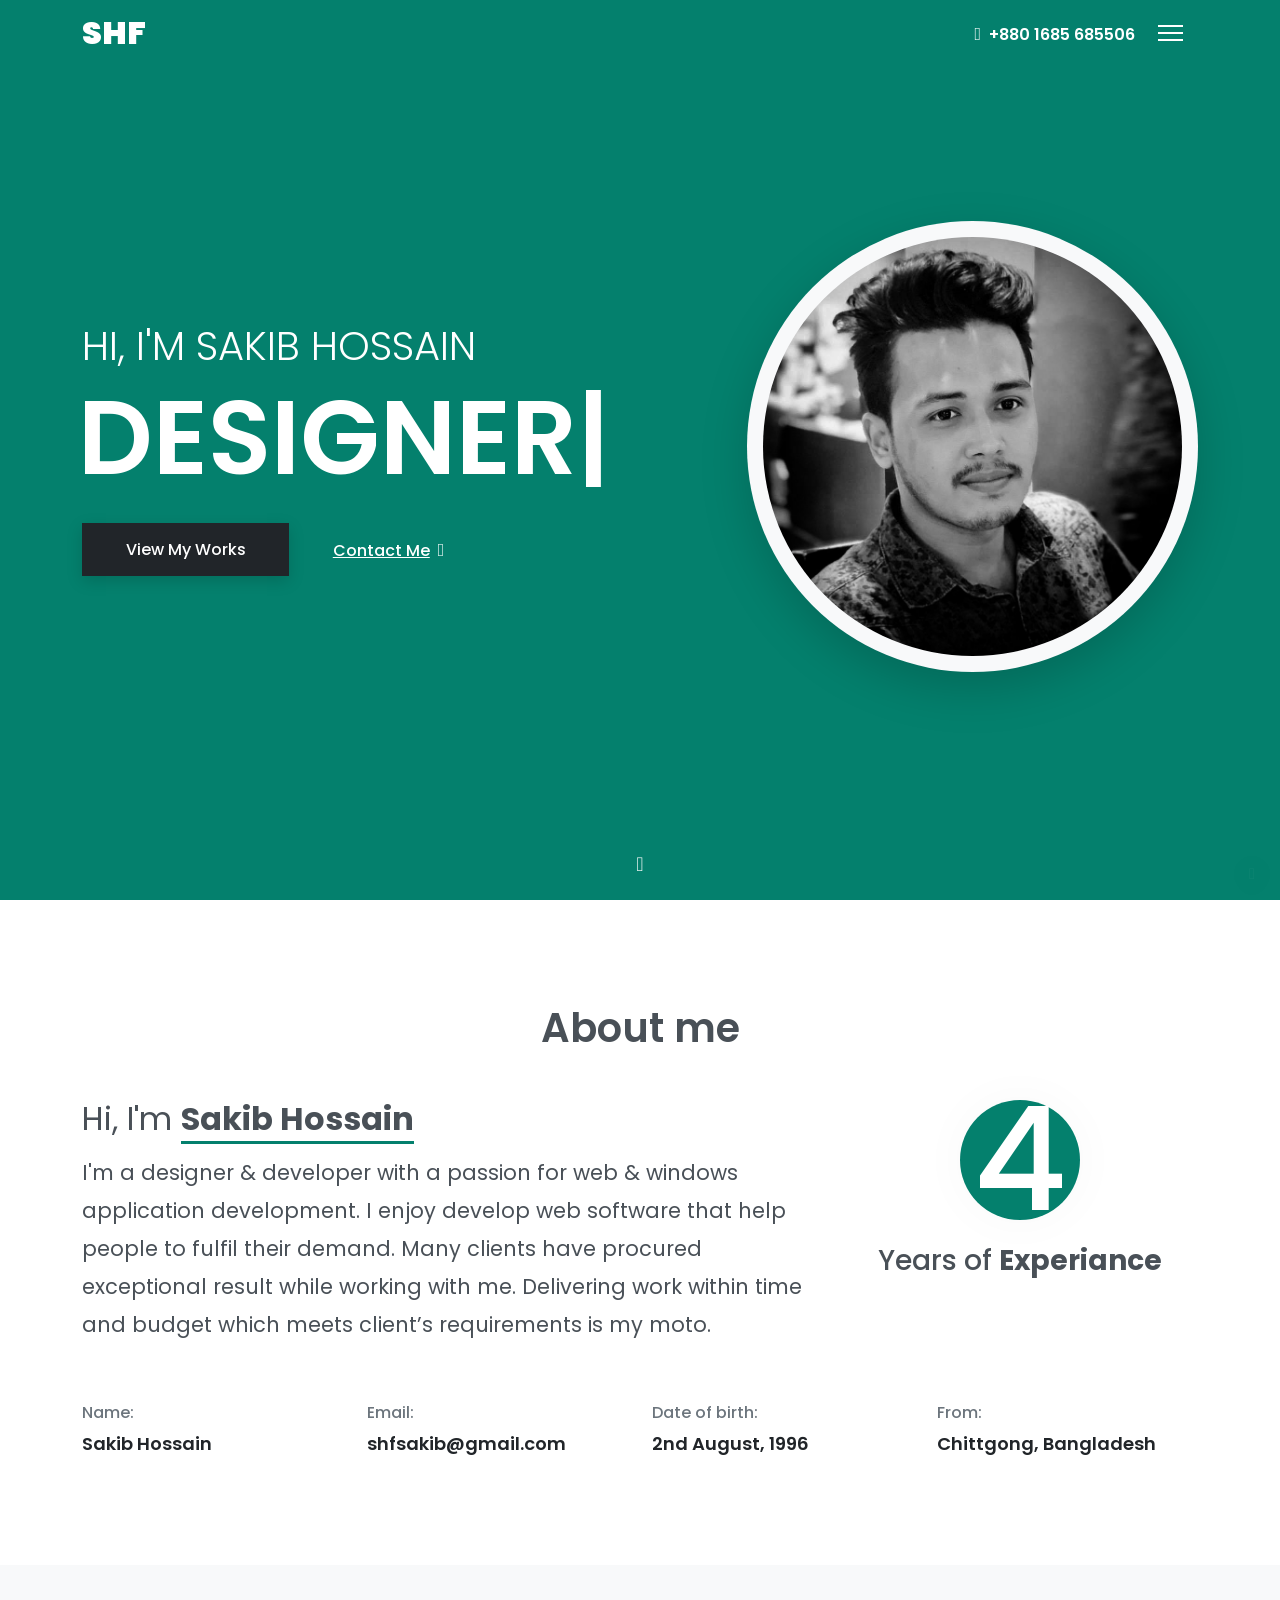
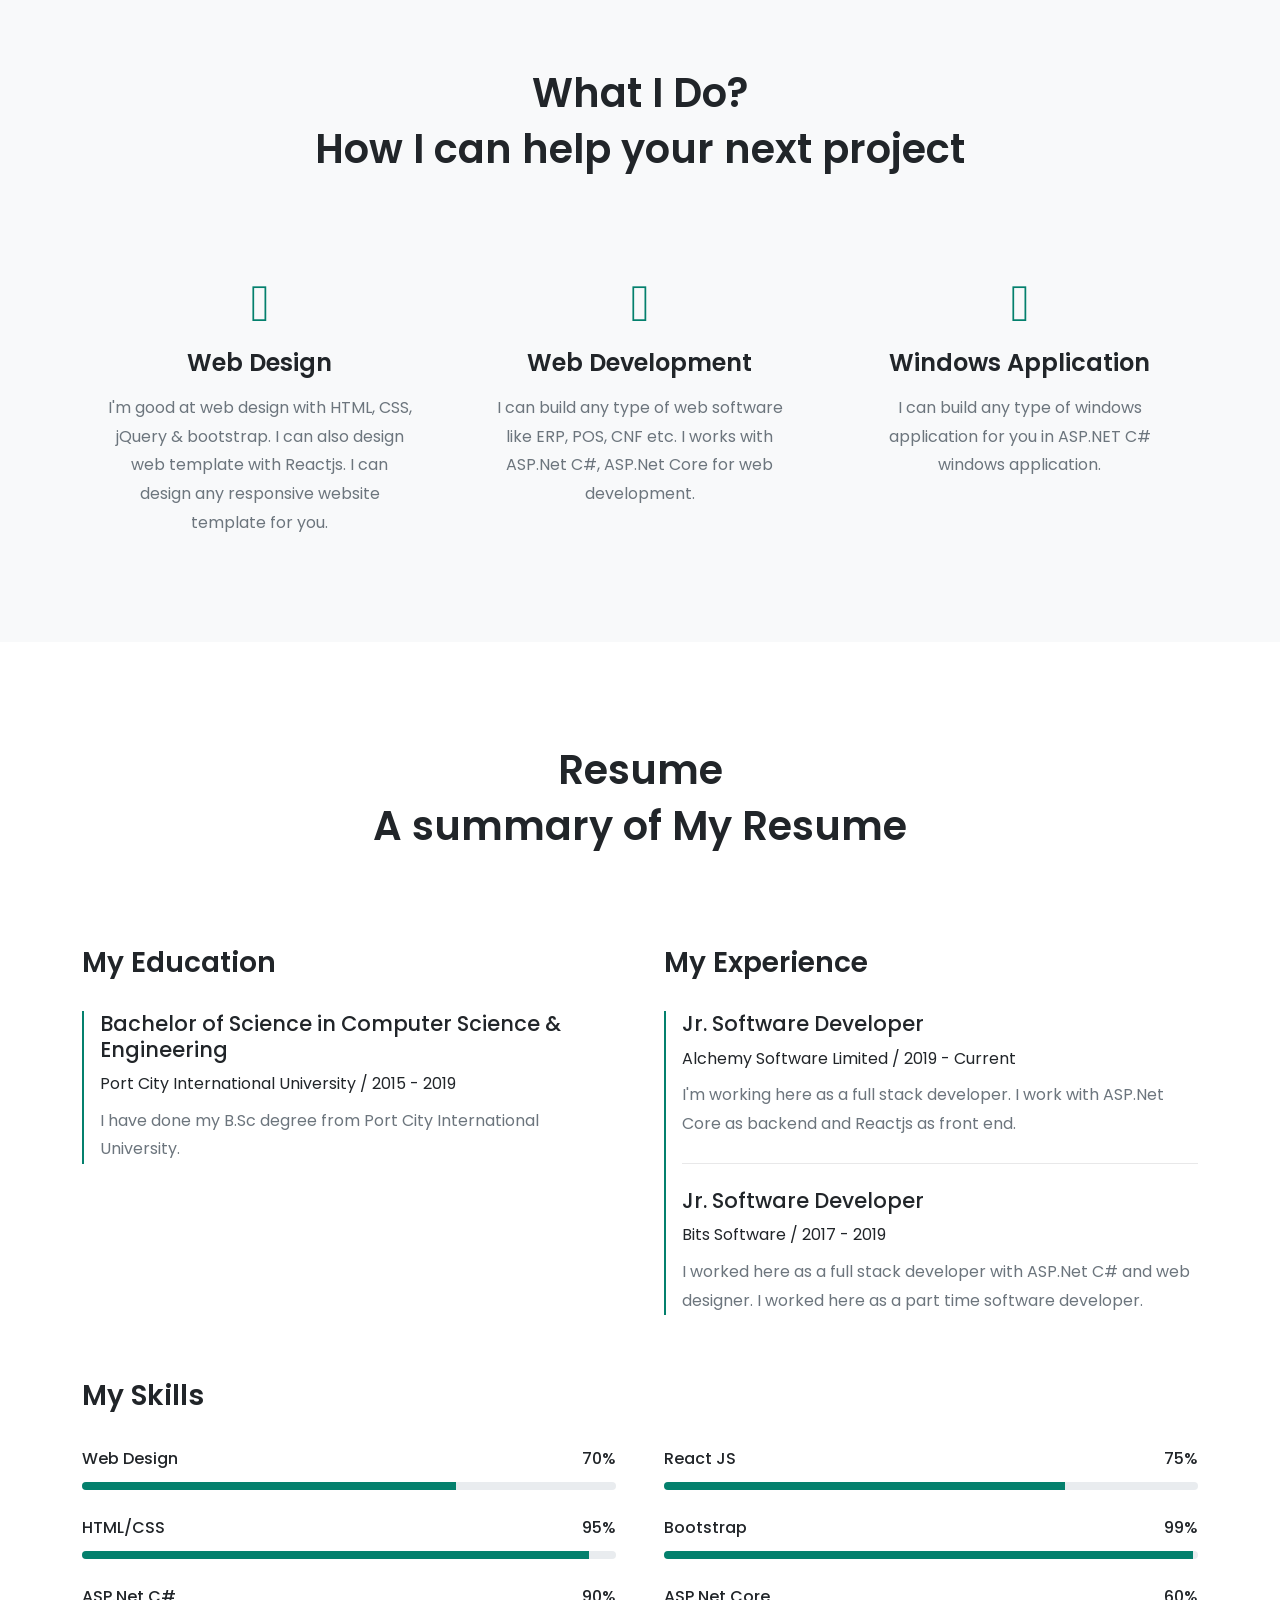
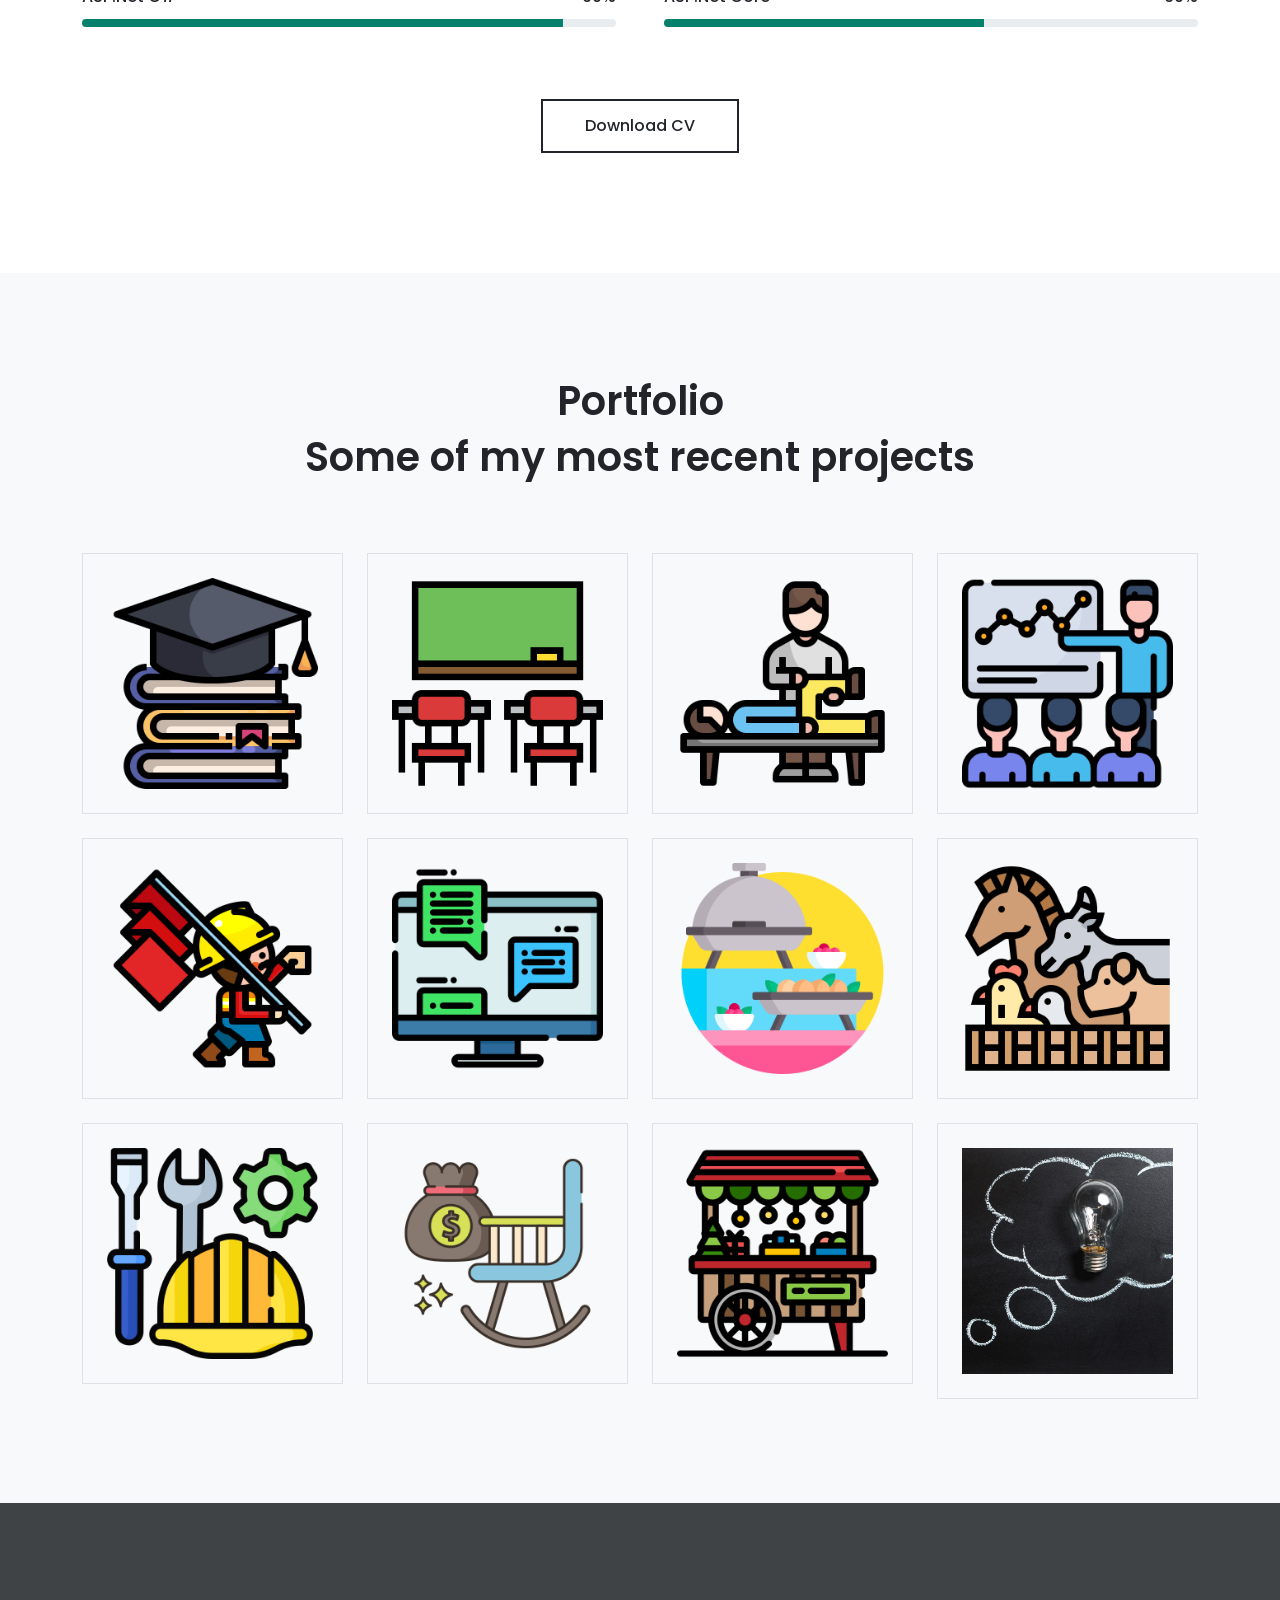
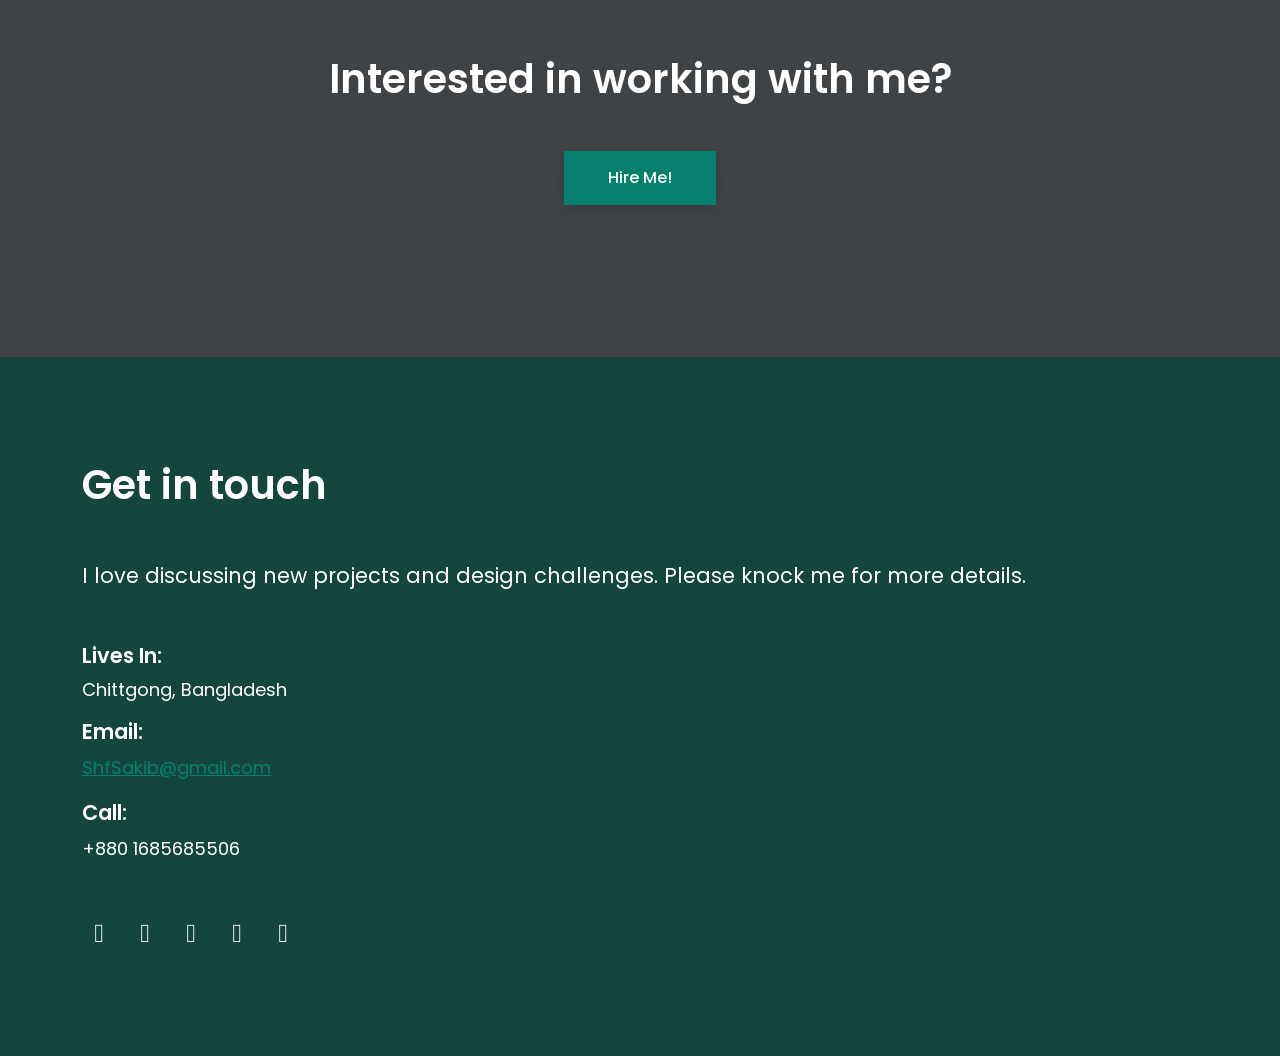
==== commit e4c257e6: "Update index.html" ====
--- a/index.html
+++ b/index.html
@@ -505,7 +505,7 @@
               </address>
               <h3 class="text-5 fw-600">Email:</h3>
               <p class="text-4">
-                ShfSakib@gmail.com
+                <a href="mailto:ShfSakib@gmail.com">ShfSakib@gmail.com</a>
               </p>
               <h3 class="text-5 fw-600">Call:</h3>
               <p class="text-4">+880 1685685506</p>
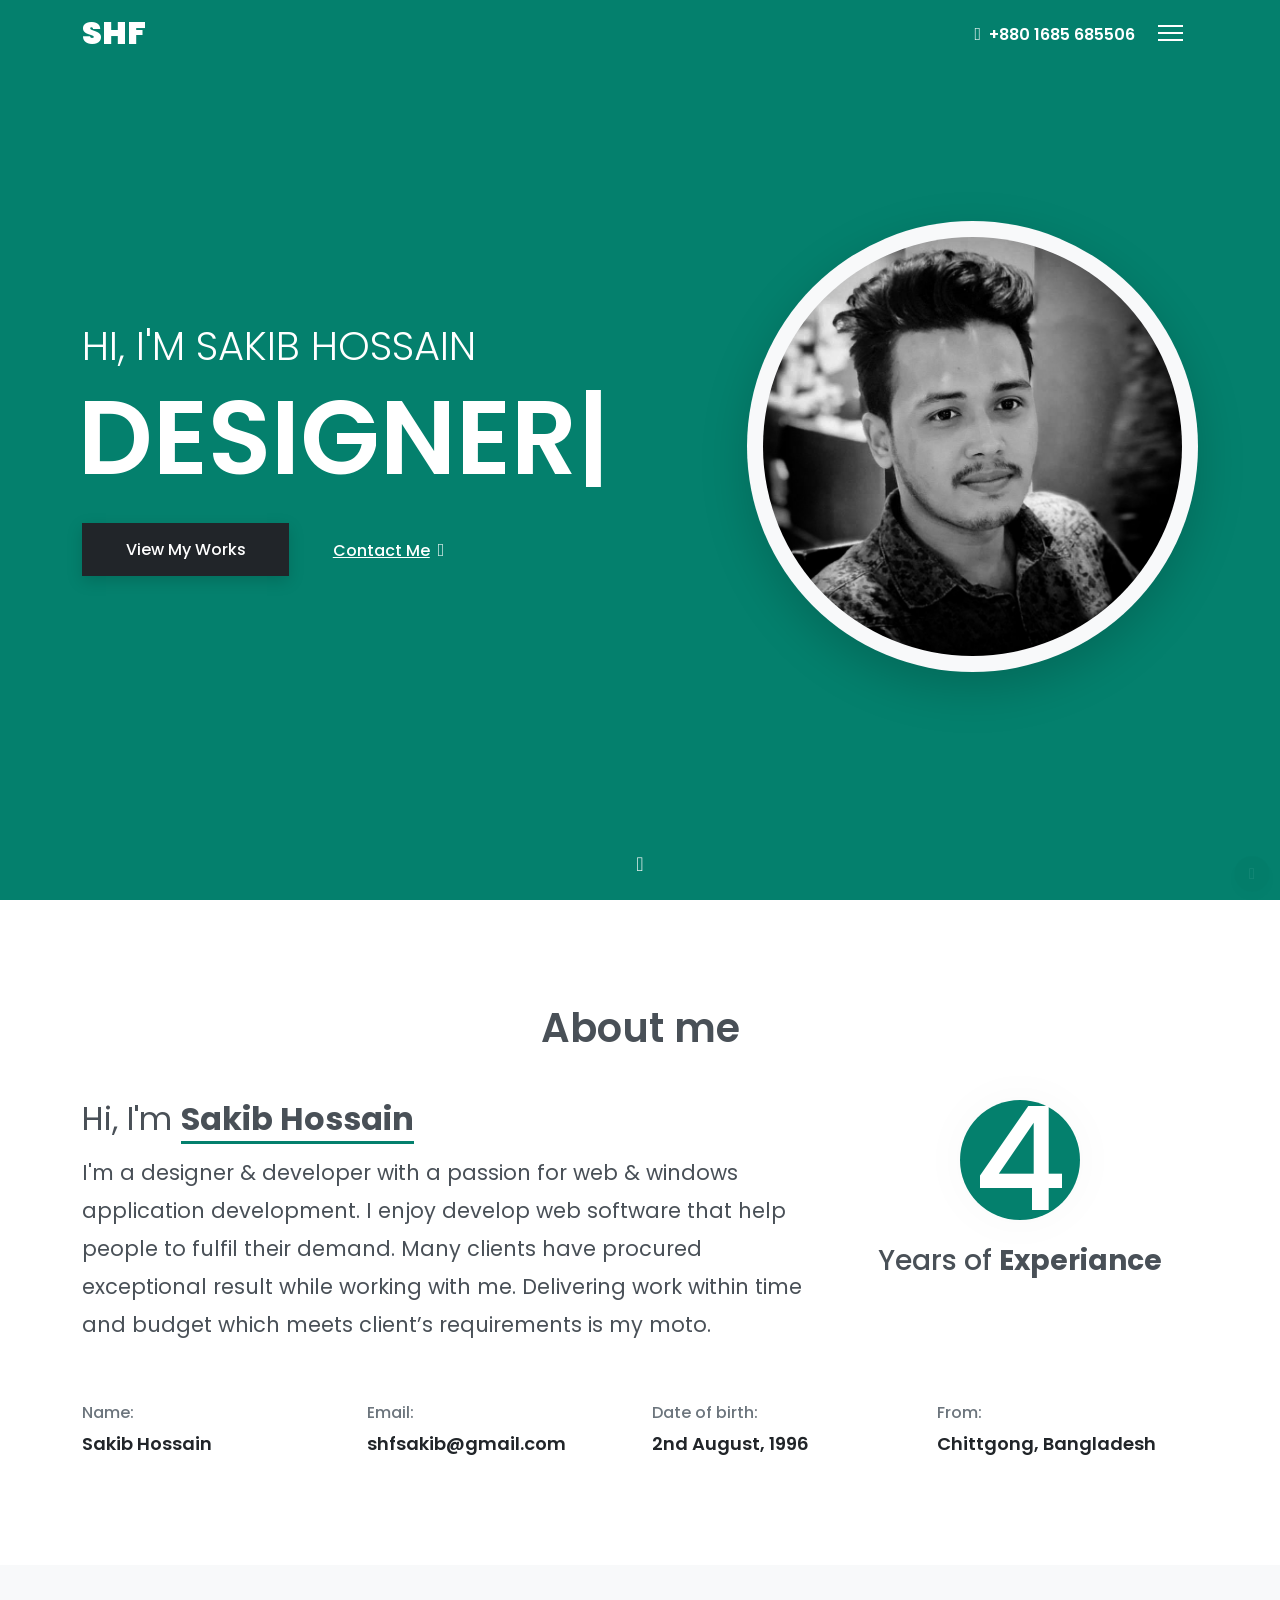
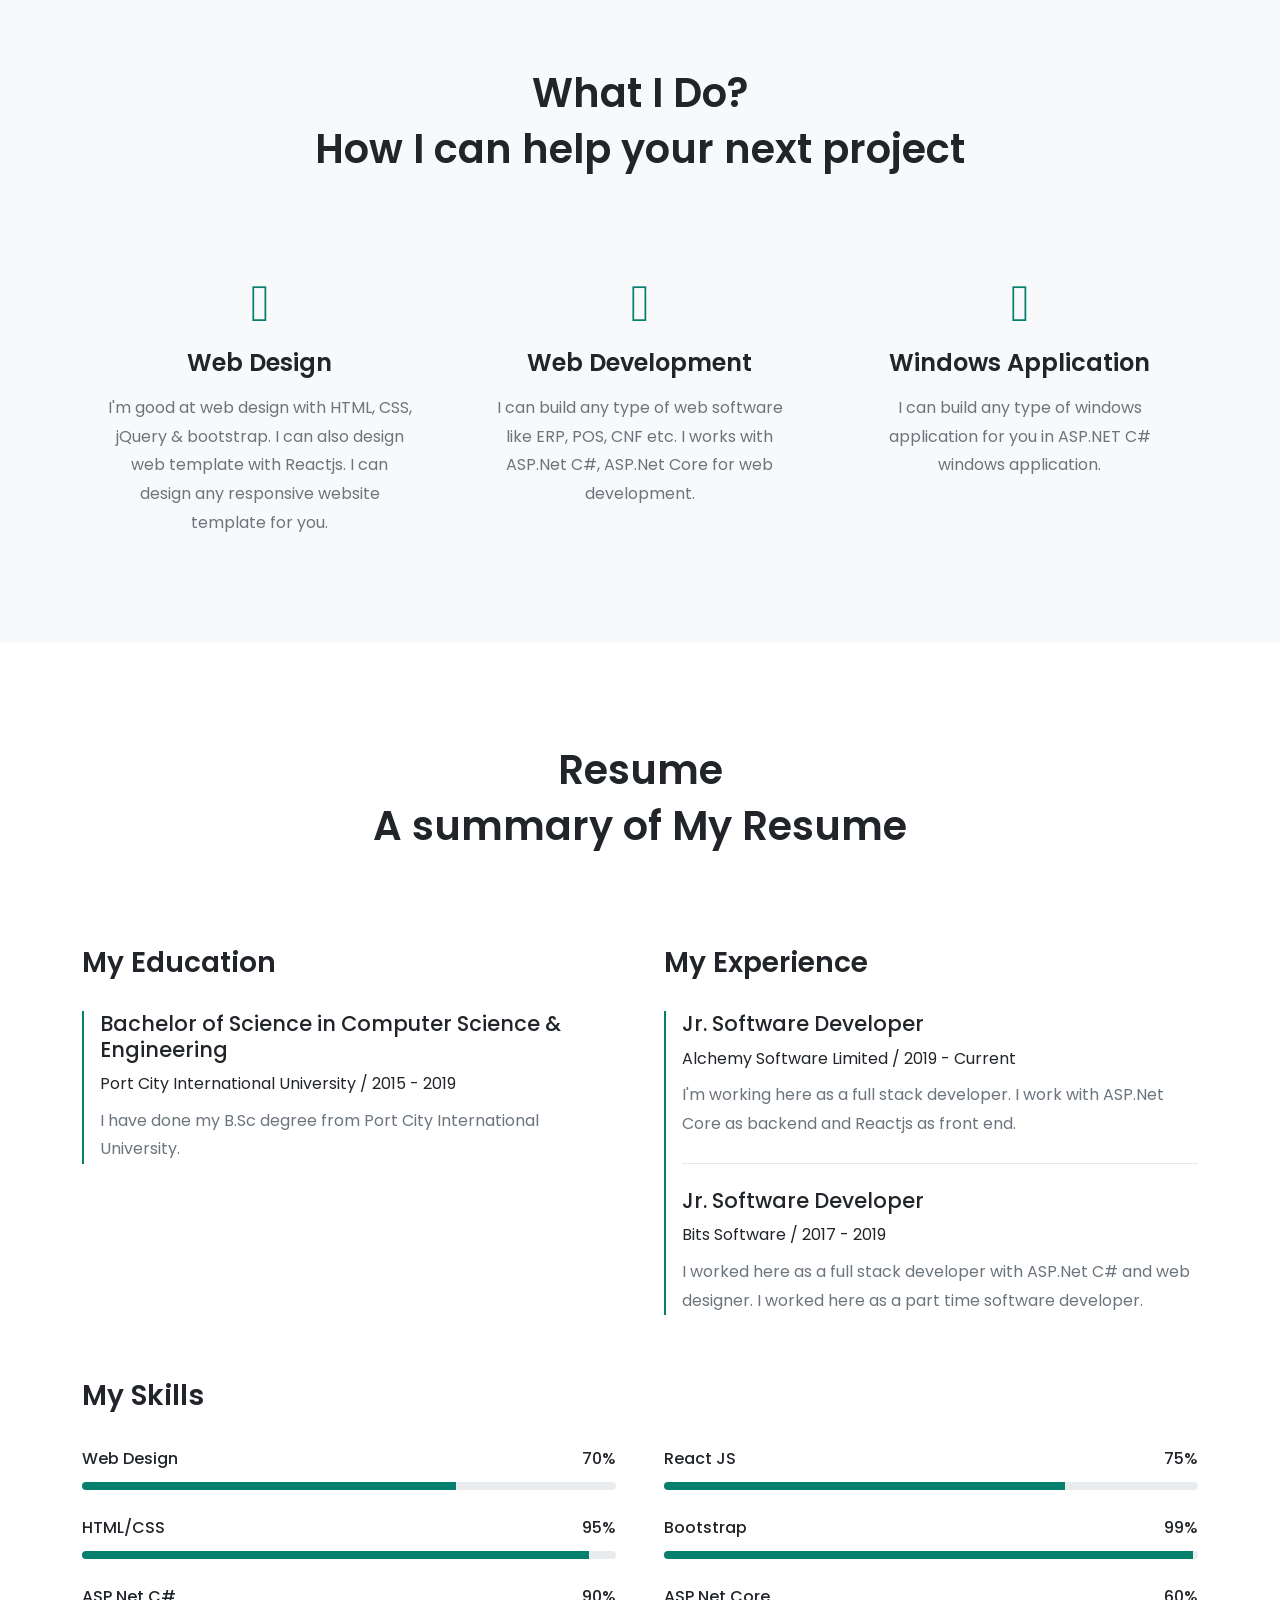
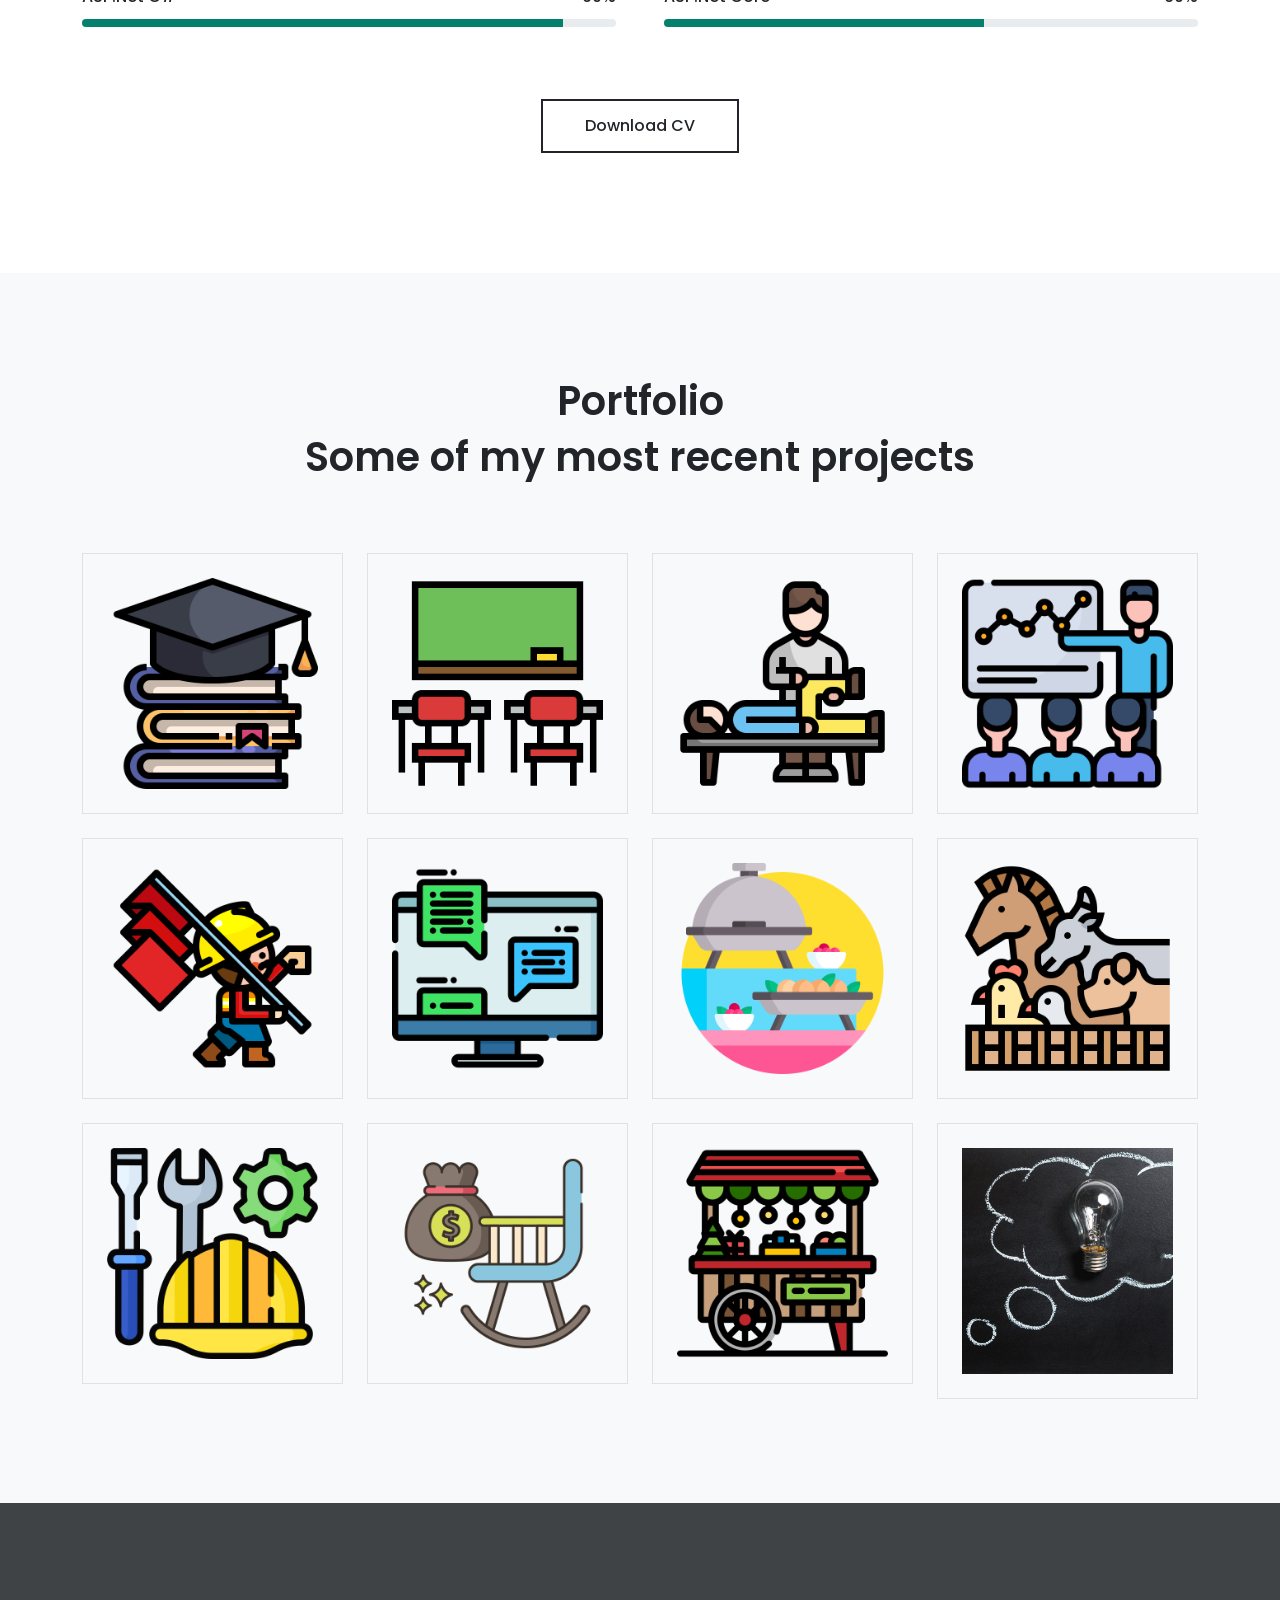
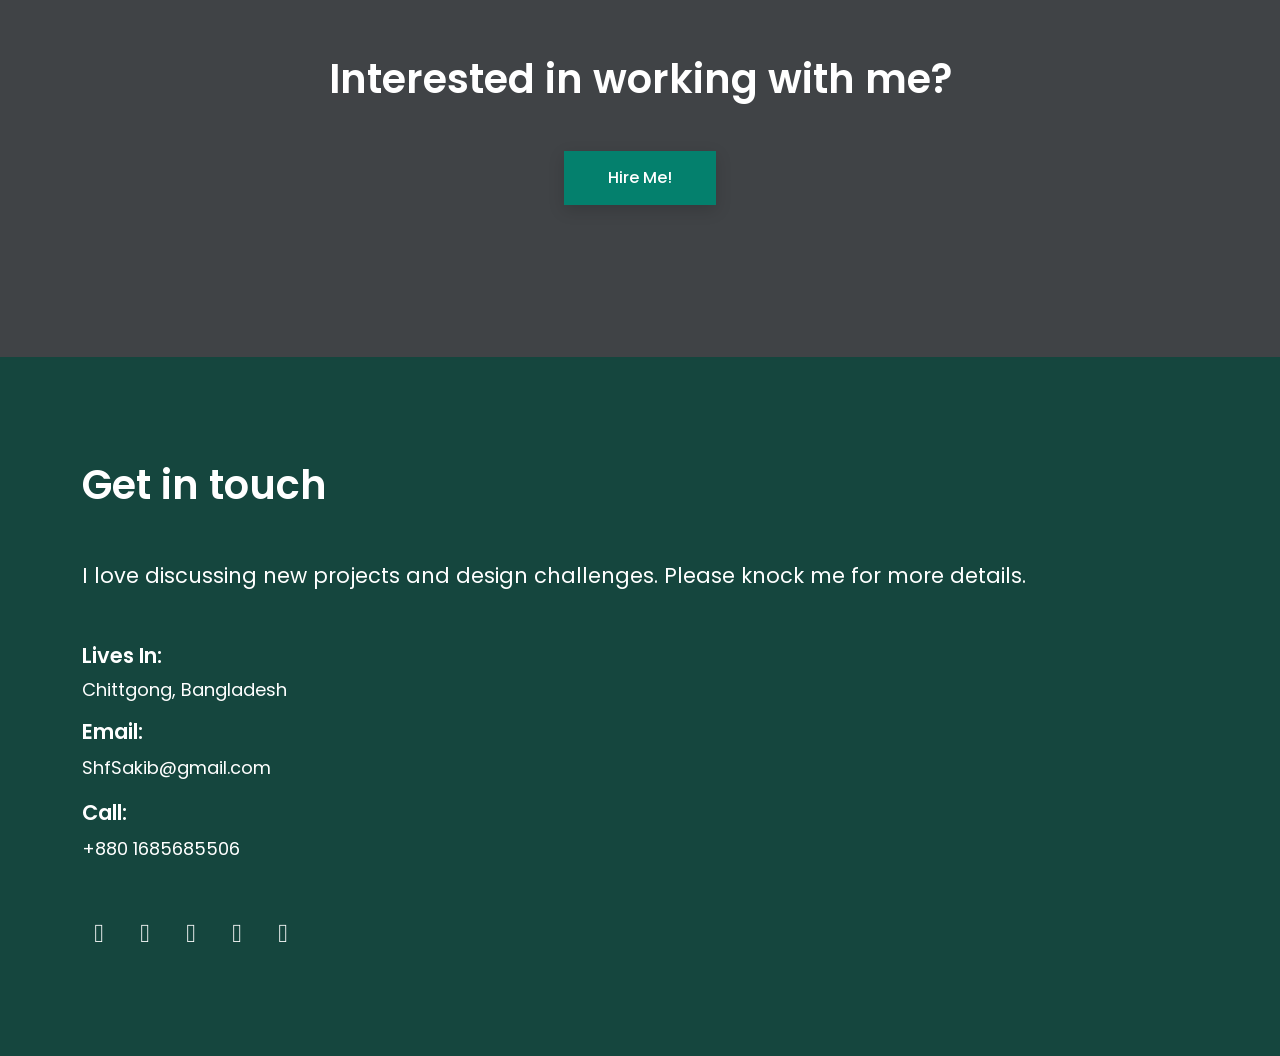
==== commit c3ce9e38: "Update index.html" ====
--- a/index.html
+++ b/index.html
@@ -505,7 +505,7 @@
               </address>
               <h3 class="text-5 fw-600">Email:</h3>
               <p class="text-4">
-                <a href="mailto:ShfSakib@gmail.com">ShfSakib@gmail.com</a>
+                ShfSakib@gmail.com
               </p>
               <h3 class="text-5 fw-600">Call:</h3>
               <p class="text-4">+880 1685685506</p>
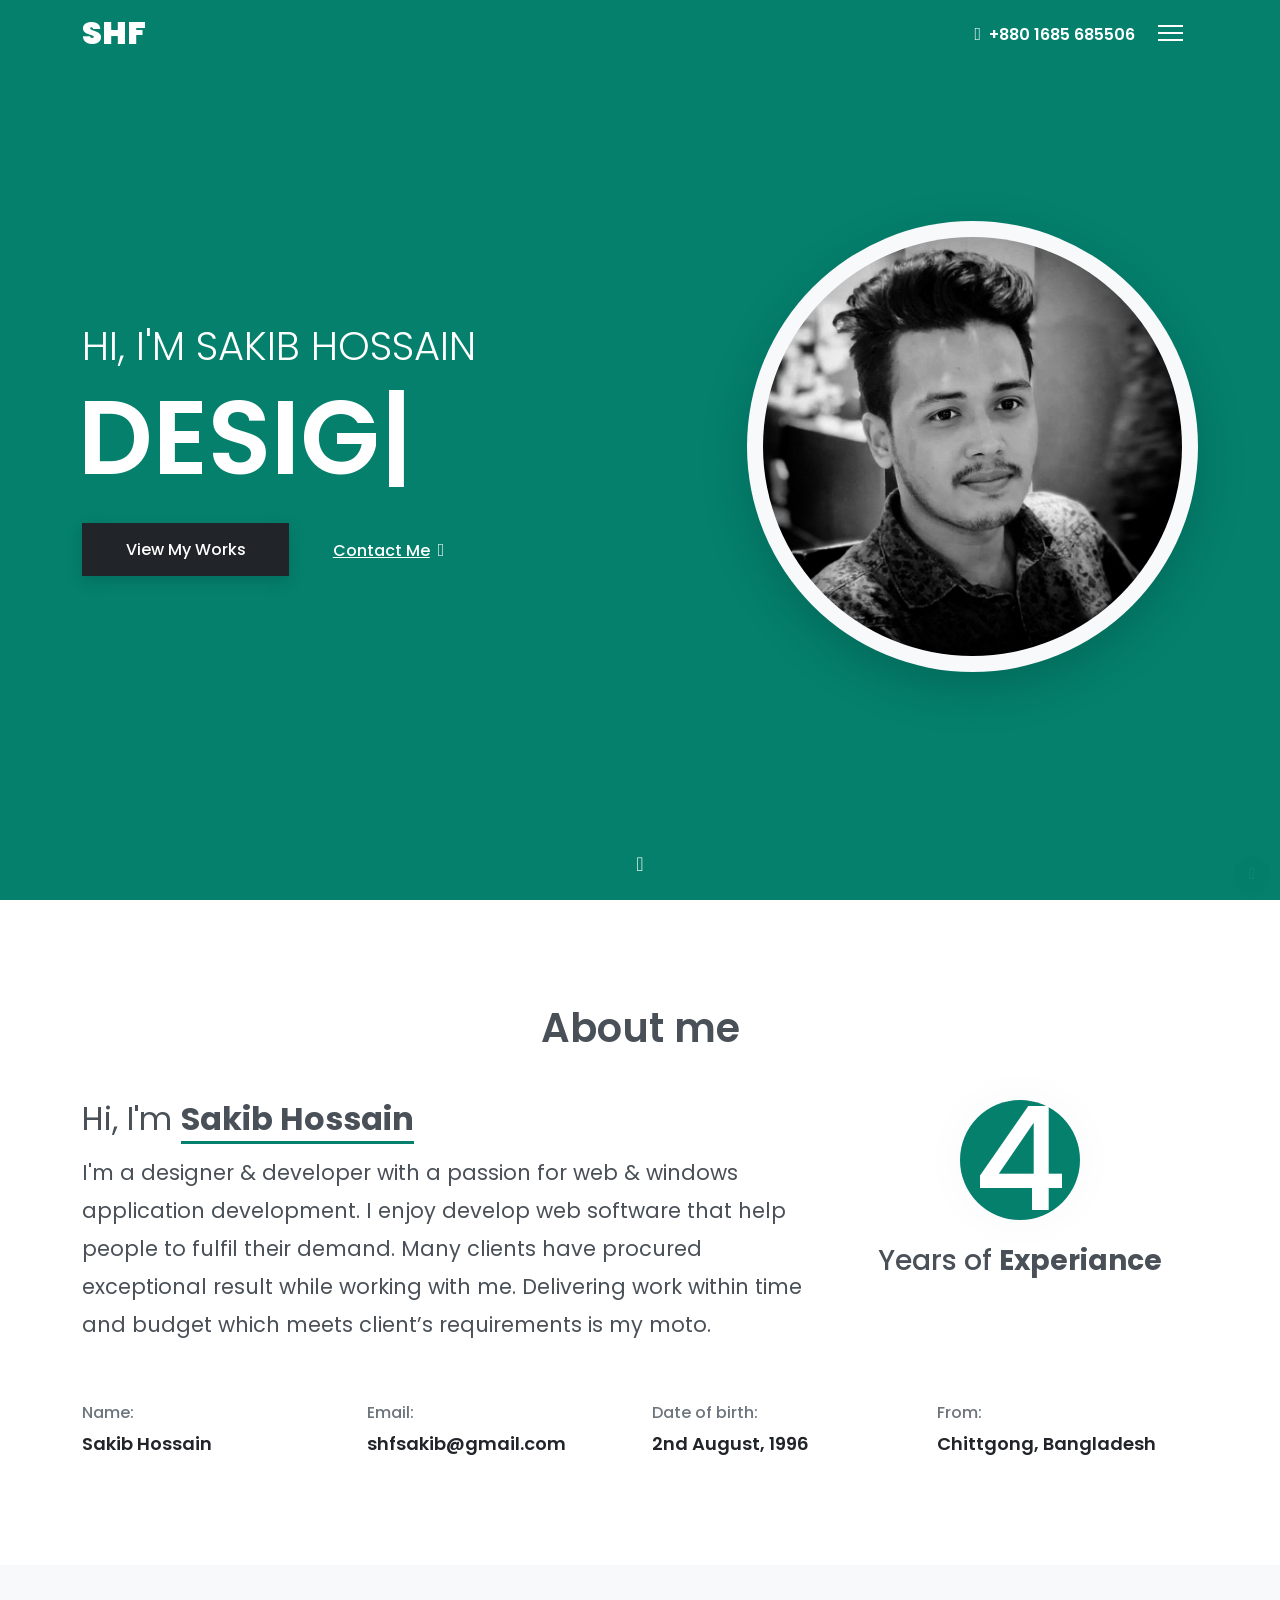
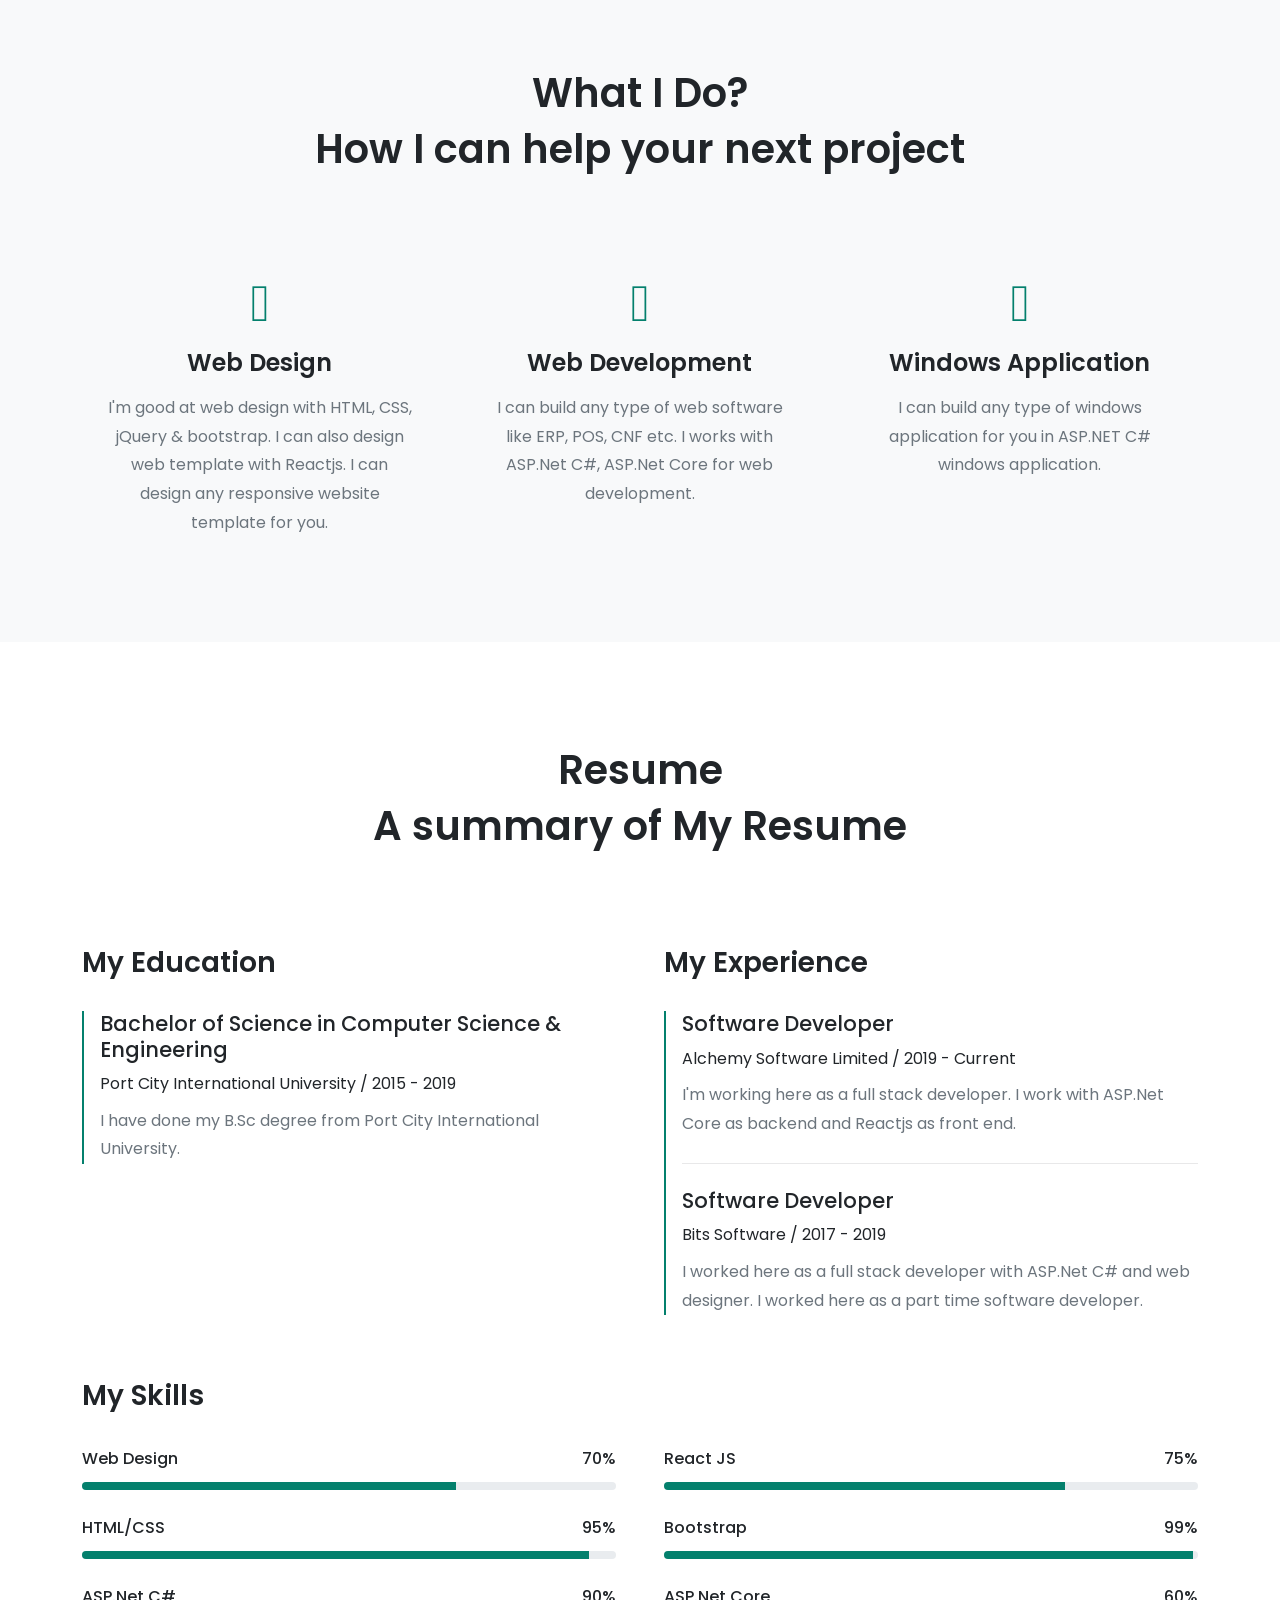
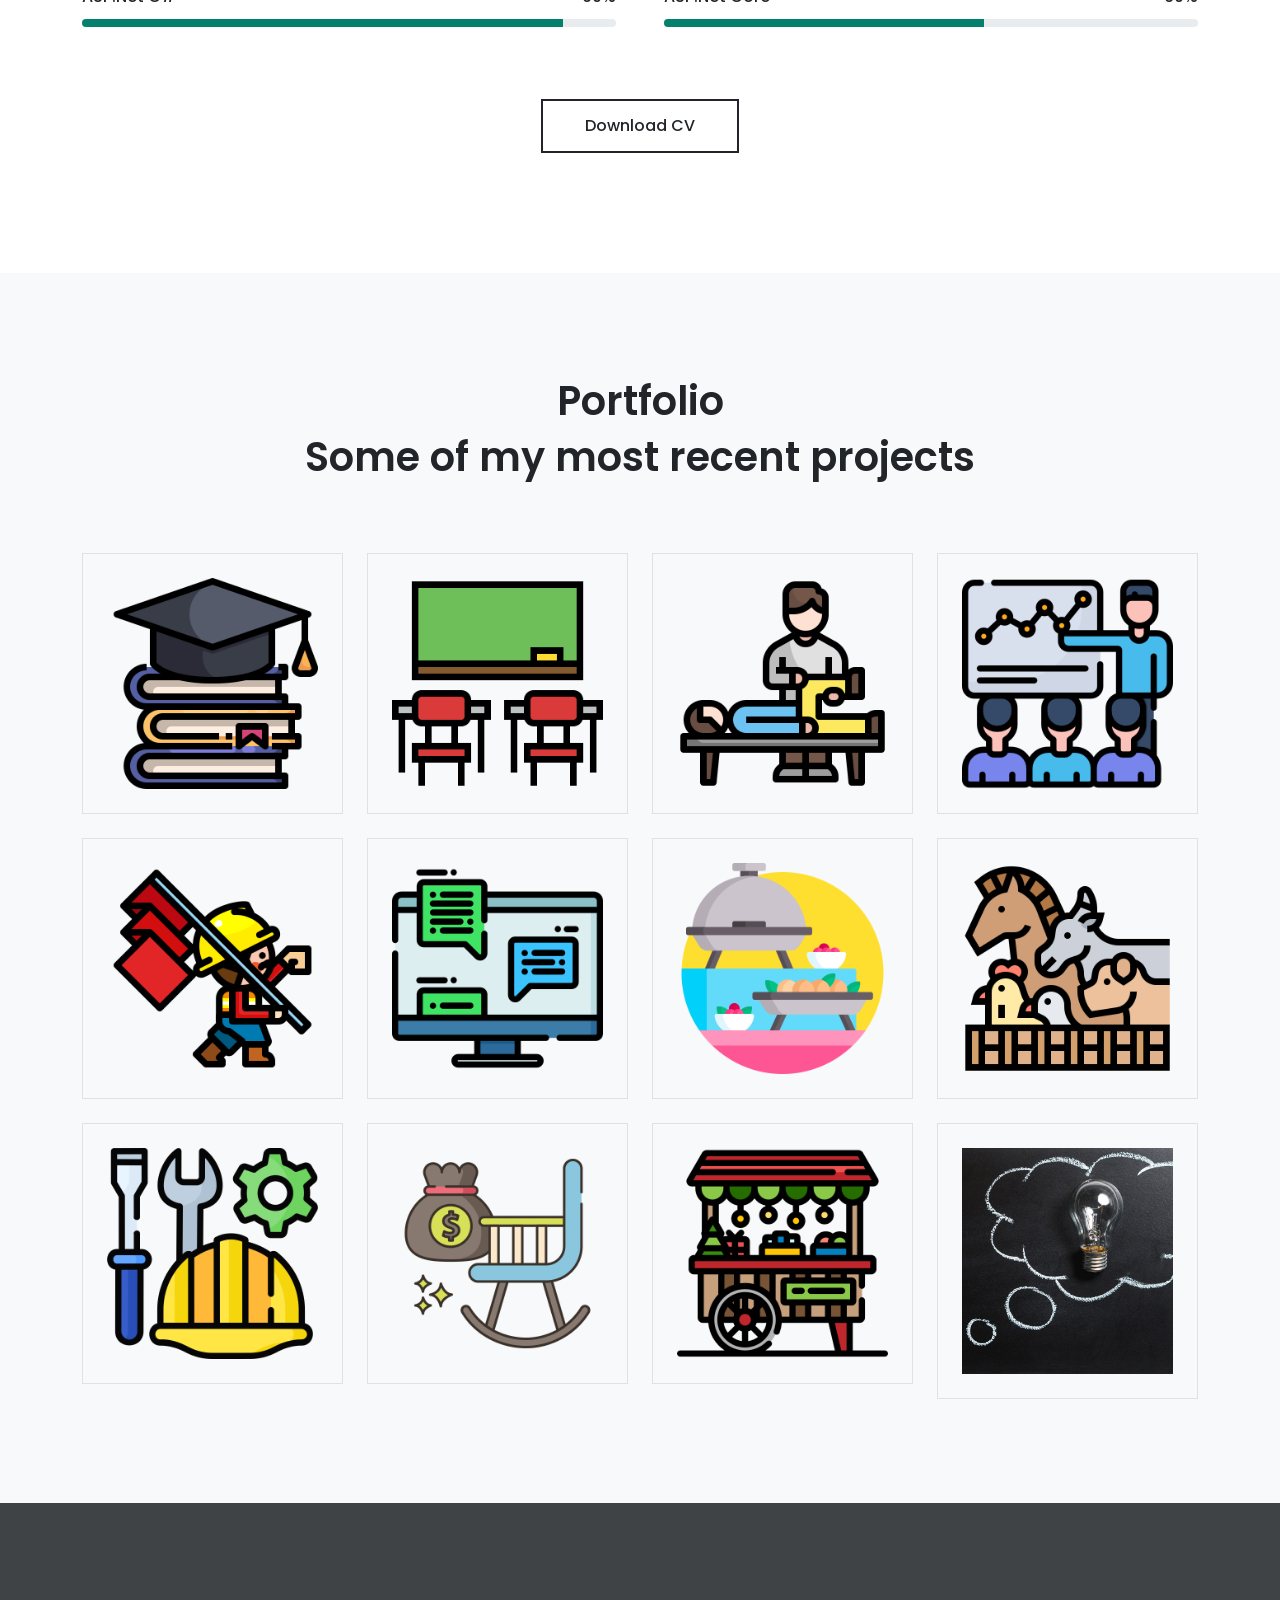
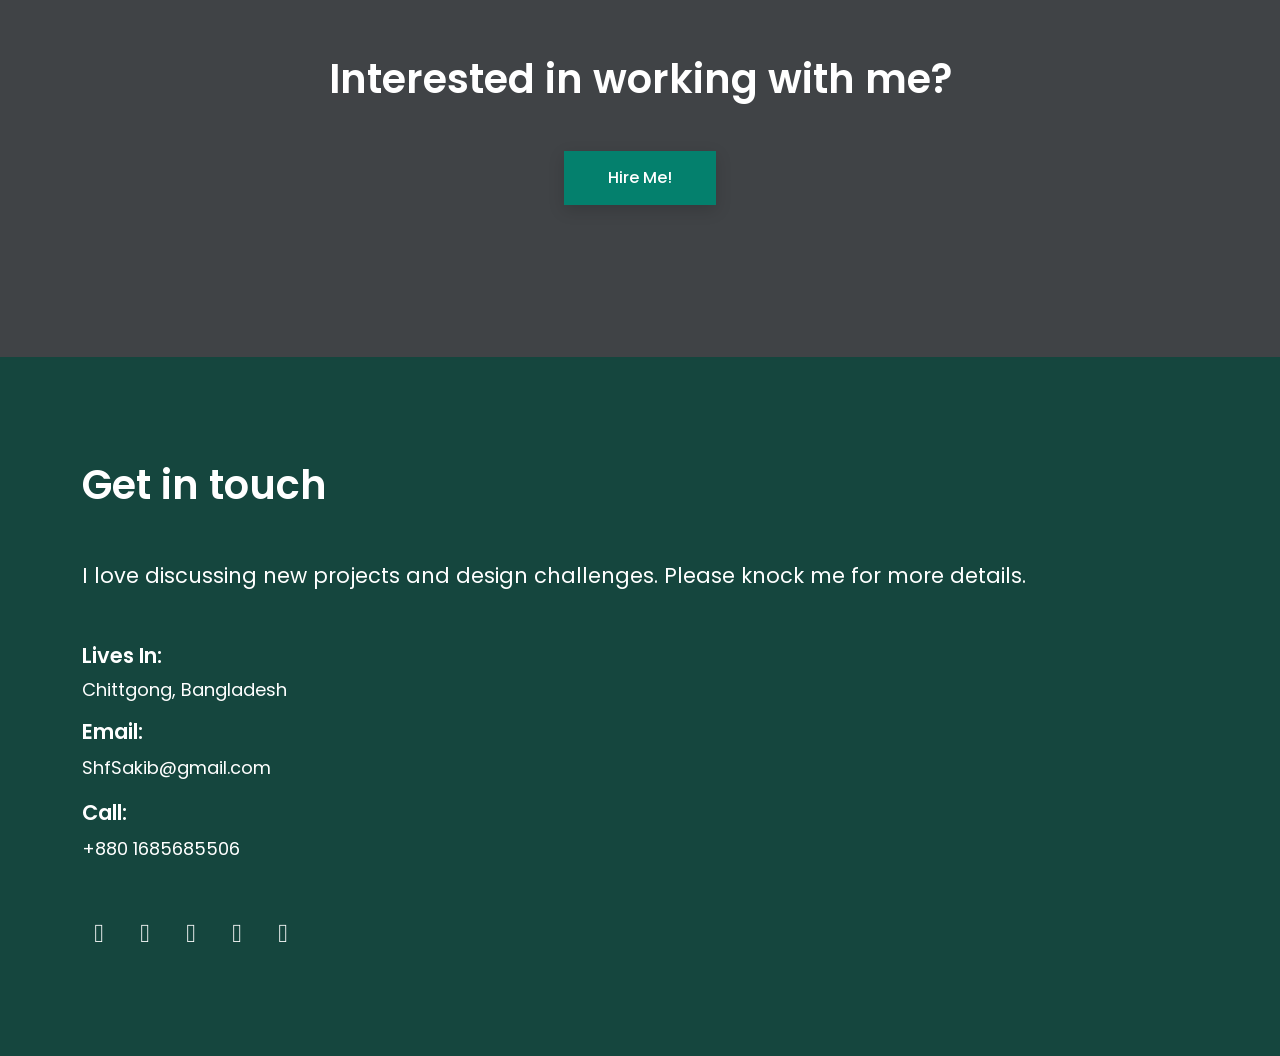
==== commit 521661d0: "Update index.html" ====
--- a/index.html
+++ b/index.html
@@ -252,12 +252,12 @@
             <div class="col-lg-6 wow fadeInUp" data-wow-delay="0.2s">
               <h2 class="text-7 fw-600 mb-4 pb-2">My Experience</h2>
               <div class="border-start border-2 border-primary ps-3">
-                <h3 class="text-5">Jr. Software Developer</h3>
+                <h3 class="text-5">Software Developer</h3>
                 <p class="mb-2">Alchemy Software Limited / 2019 - Current</p>
                 <p class="text-muted">I'm working here as a full stack developer. I work with ASP.Net Core as backend
                   and Reactjs as front end.</p>
                 <hr class="my-4">
-                <h3 class="text-5">Jr. Software Developer</h3>
+                <h3 class="text-5">Software Developer</h3>
                 <p class="mb-2">Bits Software / 2017 - 2019</p>
                 <p class="text-muted">I worked here as a full stack developer with ASP.Net C# and web designer. I worked
                   here as a part time software developer.</p>
